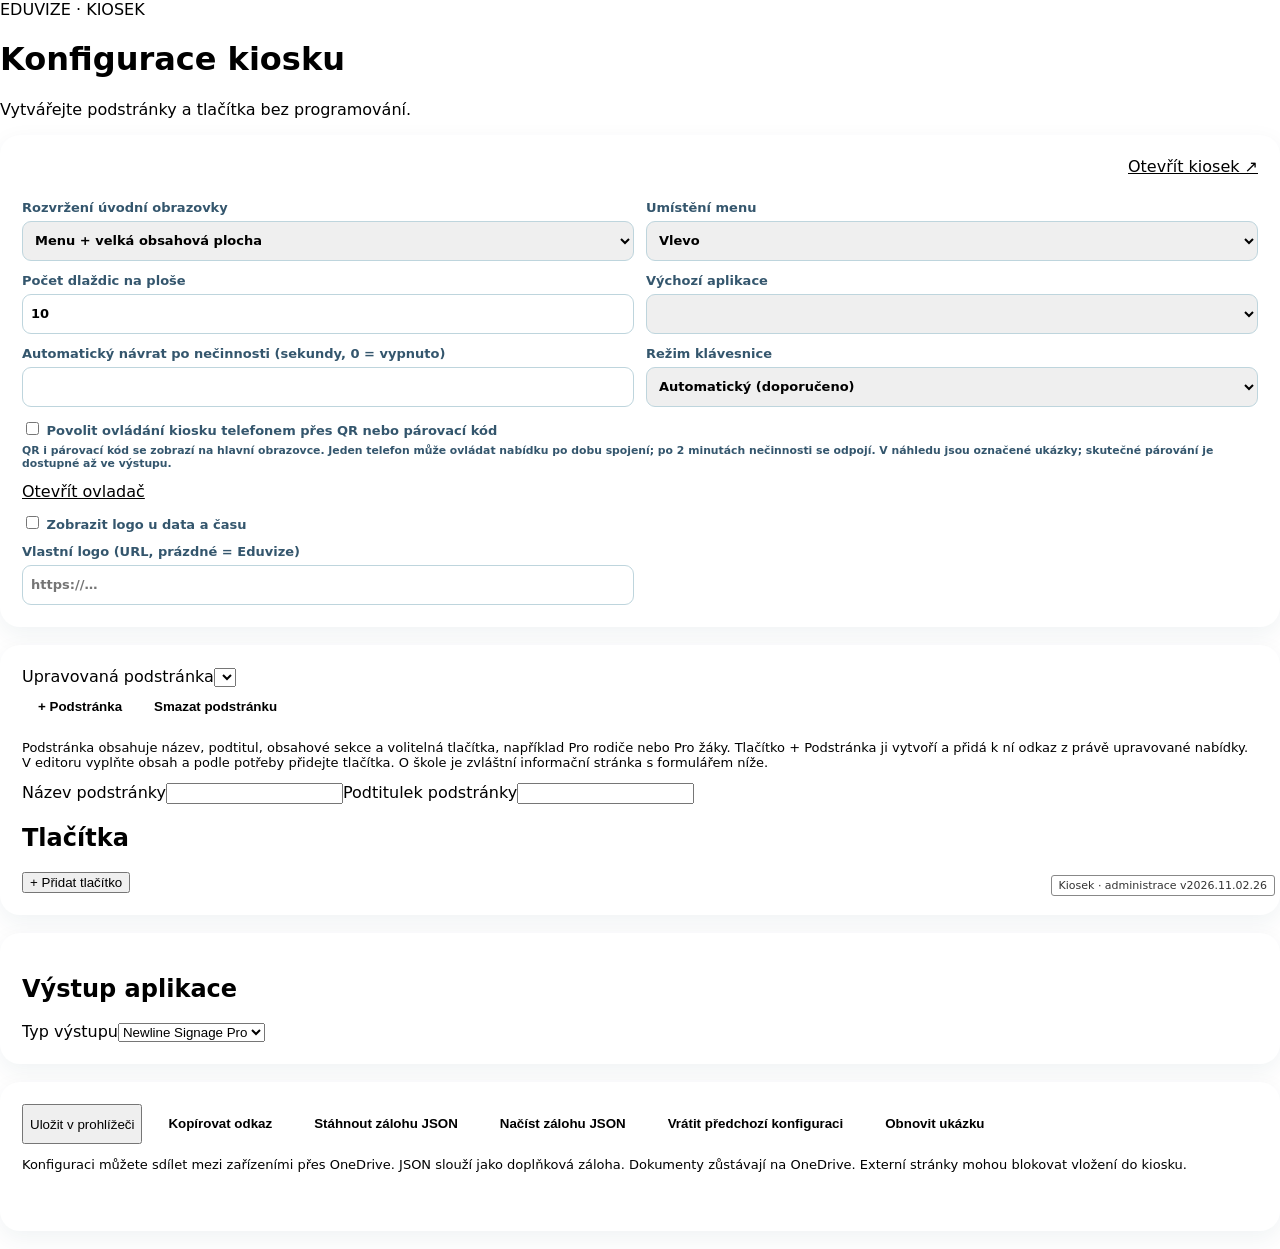
==== config.html @ b19e29cb "Load shared cloud profile switching and cloud save controls" ====
<!doctype html><html lang="cs"><head><script src="https://pborovicka72-dotcom.github.io/eduvize-styly/design-system/admin-navigation.js?v=20261104-design-audit-1"></script><script src="https://pborovicka72-dotcom.github.io/eduvize-styly/design-system/output-modes.js?v=20261104-design-audit-1"></script><meta charset="utf-8"><link rel="stylesheet" href="https://pborovicka72-dotcom.github.io/eduvize-styly/design-system/admin-account.css?v=20261105-cloud-1"><script data-edu-theme-first-paint="20261104-design-audit-1">/* Apply only the selected school's cached theme before painting.
   A missing cache uses the shared CSS baseline immediately, never a blank page. */
(function(){
 var key='eduvize-active-theme-v1', map={background:'bg',text:'text',surface:'surface',muted:'muted',primary:'primary',primaryText:'primary-text',secondary:'secondary',secondaryText:'secondary-text',accent:'accent',border:'border'};
 try{
  if(document.documentElement.dataset.eduTheme==='standard')return;
  var profile=new URL(location.href).searchParams.get('edu-profile')||window.EduvizeAdminAuth?.status().profileId||localStorage.getItem('eduvize-profile-selection-v1')||'';
  profile=/^[a-f0-9]{32}$/.test(profile)?profile:'';
  var theme=JSON.parse(localStorage.getItem(key+':'+(profile||'global'))||'null');
  if(!theme?.colors)return;
  var style=document.documentElement.style;
  for(var name in map){var value=theme.colors[name];if(/^#[0-9a-f]{6}$/i.test(value||''))style.setProperty('--ev-'+map[name],value);}
  for(var item of [['controls','heightPx','control-height'],['controls','radiusPx','control-radius'],['cards','radiusPx','card-radius']]){
   var value=theme[item[0]]?.[item[1]];if(Number.isFinite(value))style.setProperty('--ev-'+item[2],value+'px');
  }
  var radius=theme.icons?.radiusPx;style.setProperty('--ev-icon-radius',(Number.isFinite(radius)?Math.max(0,Math.min(24,radius)):10)+'px');
 }catch(_){}
})();
</script><script src="https://pborovicka72-dotcom.github.io/eduvize-styly/design-system/admin-auth.js?v=20261105-cloud-1"></script><meta name="viewport" content="width=device-width,initial-scale=1"><title>Eduvize | Konfigurace kiosku</title><script defer src="https://pborovicka72-dotcom.github.io/eduvize-styly/design-system/active-theme.js?v=20261105-cloud-1"></script><style>:root{font-family:system-ui,-apple-system,"Segoe UI",sans-serif;color:var(--ev-text)}*{box-sizing:border-box}body{margin:0;min-height:100vh;background:radial-gradient(ellipse at 95% 0,#d8f8ef,transparent 35%),var(--ev-bg)}.muted{color:var(--ev-muted)}a{color:var(--ev-primary)}.hero{border-radius:24px;background:linear-gradient(110deg,var(--ev-primary),var(--ev-accent));padding:32px;color:white;margin-bottom:22px;box-shadow:0 16px 35px #0b6c9a20}.hero h2{margin:0;font-size:clamp(26px,3vw,42px)}.hero p{margin-bottom:0;opacity:.9}.grid{display:grid;grid-template-columns:repeat(3,minmax(0,1fr));gap:16px}.tile{padding:28px 18px;min-height:155px;text-align:center;cursor:pointer}.tile:hover,.tile:focus-visible{transform:translateY(-2px)}.tile .ico{font-size:40px;display:block;margin-bottom:12px}.tile strong{font-size:21px}.tile small{display:block;margin-top:8px}.btn{border:0;border-radius:10px;background:var(--ev-secondary);color:var(--ev-secondary-text);padding:11px 16px;cursor:pointer;font-weight:750;text-decoration:none;display:inline-block}.btn.primary{background:linear-gradient(110deg,var(--ev-primary),var(--ev-accent));color:#fff}.toolbar{display:flex;gap:10px;flex-wrap:wrap}#contentFrame{width:100%;height:calc(100vh - 230px);min-height:460px;border:0;border-radius:18px;background:#fff}.hidden{display:none!important}footer{margin-top:26px;color:#7b94a5;font-size:12px;text-align:right}@media(max-width:700px){.grid{grid-template-columns:repeat(2,minmax(0,1fr))}.tile{padding:20px 10px;min-height:130px}.tile strong{font-size:17px}}@media(max-width:420px){.grid{grid-template-columns:1fr}}.app-icon{width:58px;height:58px;display:grid;place-items:center;margin:0 auto 12px}.app-icon svg{width:30px;height:30px;display:block}.preview-tile .app-icon{width:48px;height:48px;margin:0 auto 8px}.preview-tile .app-icon svg{width:26px;height:26px} .kiosk-open-action{display:flex;justify-content:flex-end;margin:0 0 24px}</style><style>.panel{background:white;padding:22px;border-radius:20px;box-shadow:0 8px 24px #143b5510;margin-bottom:18px}.form{display:grid;grid-template-columns:repeat(2,minmax(0,1fr));gap:12px}.form label{display:grid;gap:6px;font-size:13px;font-weight:700;color:#34566d}.form input:not([type=checkbox]),.form select{width:100%;height:40px;border:1px solid #bed5dd;border-radius:9px;padding:8px;font:inherit}.wide{grid-column:1/-1}.help{font-size:13px;color:var(--ev-muted)}@media(max-width:700px){.form{grid-template-columns:1fr}}</style><style id="kiosk-preview-styles">
/* Kiosk admin preview layout only. Colors and common components belong to eduvize-styly. */
.preview{position:relative;min-height:360px;padding:20px;border:1px solid var(--ev-border);border-radius:18px;background:var(--ev-bg)}
.preview[hidden]{display:none!important}
.preview-banner{display:block;padding:22px;margin-bottom:15px;border-radius:15px;background:var(--ev-primary);color:var(--ev-primary-text)}
.preview-banner strong{font-size:24px}
.preview-grid{display:grid;grid-template-columns:repeat(var(--preview-cols,1),minmax(0,1fr));grid-template-rows:repeat(var(--preview-rows,1),minmax(0,1fr));gap:9px;padding:8px;align-content:stretch;justify-items:stretch;overflow:hidden}
.preview-tile{display:flex;flex-direction:column;align-items:center;justify-content:center;gap:7px;width:100%;min-width:0;min-height:0;height:100%;aspect-ratio:4/3;padding:4px;text-align:center;cursor:grab}
.preview-tile.dragging{opacity:.4}
.preview-tile .app-icon{display:grid;place-items:center;width:clamp(36px,4.6vw,64px);height:clamp(36px,4.6vw,64px);padding:5px;margin:0}
.preview-tile .app-icon svg{display:block;width:100%;height:100%}
.preview-tile b{font-size:13px}

.preview-hint{margin-top:12px;font-size:13px;color:var(--ev-muted)}
.preview::after{content:"Náhled obsahové plochy";position:absolute;inset:12px 12px 12px calc(30% + 20px);display:grid;place-items:center;font-size:13px;pointer-events:none;color:var(--ev-muted)}
.preview.menu-left .preview-grid,.preview.menu-right .preview-grid{width:var(--preview-side,30%);height:400px;max-height:400px}
.preview.menu-right .preview-grid{margin-left:auto}
.preview.menu-right::after{inset:12px calc(30% + 20px) 12px 12px}
.preview.menu-top .preview-grid,.preview.menu-bottom .preview-grid{height:160px;max-height:160px}
.preview.menu-top::after{inset:153px 12px 12px}
.preview.menu-bottom::after{inset:12px 12px 153px}
.preview.menu-bottom{display:flex;flex-direction:column;justify-content:flex-end}
.preview.tiles-layout{min-height:0}
.preview.tiles-layout::after{display:none}
.preview.tiles-layout .preview-grid{grid-template-columns:repeat(3,minmax(0,1fr));grid-template-rows:auto;width:100%;max-height:none;overflow:visible;gap:12px}
.preview.tiles-layout .preview-tile{min-height:110px;height:auto;aspect-ratio:4/3}

</style><link rel="stylesheet" href="https://pborovicka72-dotcom.github.io/eduvize-styly/design-system/admin-tokens.css?v=20261104-design-audit-1">
<link rel="stylesheet" href="https://pborovicka72-dotcom.github.io/eduvize-styly/design-system/admin-components.css?v=20261104-design-audit-1">
<style id="eduvize-theme-aliases">body{background:var(--ev-bg);color:var(--ev-text)}.tile,.preview-tile{background:var(--ev-surface);color:var(--ev-text);border-color:var(--ev-border);border-radius:var(--ev-card-radius)}.btn{border-radius:var(--ev-control-radius);background:var(--ev-secondary);color:var(--ev-secondary-text)}.btn.primary{background:var(--ev-primary);color:var(--ev-primary-text)}.hero{background:var(--ev-primary);color:var(--ev-primary-text)}.app-icon{background:var(--ev-primary);color:var(--ev-primary-text)}
</style><script src="https://pborovicka72-dotcom.github.io/eduvize-styly/design-system/nsp-geometry.js?v=20261104-design-audit-1"></script><script src="https://pborovicka72-dotcom.github.io/eduvize-styly/design-system/nsp-segments.js?v=20261104-design-audit-1"></script><link rel="stylesheet" href="https://pborovicka72-dotcom.github.io/eduvize-styly/design-system/nsp-segments.css?v=20261104-design-audit-1"><link rel="stylesheet" href="https://pborovicka72-dotcom.github.io/eduvize-styly/design-system/admin-shell.css?v=20261104-design-audit-1"><link rel="stylesheet" href="page-content.css?v=20261031-47"><link rel="stylesheet" href="school.css?v=20261101-header-school-15"><style id="kiosk-admin-responsive">
.panel{min-width:0}.form,.edu-admin__field-grid{align-items:start}
.form label,.edu-admin__field{min-width:0}
#schoolEditor{margin-bottom:24px}

.panel input,.panel select{max-width:100%;min-width:0}
.panel .btn{white-space:normal;line-height:1.35;max-width:100%}
@media(max-width:760px){.form,.edu-admin__field-grid{grid-template-columns:minmax(0,1fr)!important}.school-editor-wide{grid-column:auto}.edu-admin__control-row{flex-wrap:wrap;gap:16px}}
#kioskOutputActions{overflow-anchor:none}
#kioskOutputActions #status{display:block;min-block-size:1lh;margin:12px 0 0;line-height:1.5;overflow-wrap:anywhere}
</style><link rel="stylesheet" href="https://pborovicka72-dotcom.github.io/eduvize-styly/design-system/document-upload.css?v=20261105-cloud-1"><link rel="stylesheet" href="https://pborovicka72-dotcom.github.io/eduvize-styly/design-system/preview-viewport.css?v=20261104-design-audit-1"><script src="https://pborovicka72-dotcom.github.io/eduvize-styly/design-system/preview-viewport.js?v=20261104-design-audit-1"></script><link rel="stylesheet" href="https://pborovicka72-dotcom.github.io/eduvize-styly/design-system/app-icons.css?v=20261104-design-audit-1"><link rel="icon" type="image/svg+xml" href="https://pborovicka72-dotcom.github.io/eduvize-styly/design-system/assets/eduvize-favicon.svg?v=20261031-unified-1"><link rel="stylesheet" href="https://pborovicka72-dotcom.github.io/eduvize-styly/design-system/item-editor.css?v=20261104-design-audit-1"><script src="https://pborovicka72-dotcom.github.io/eduvize-styly/design-system/item-sort.js?v=20261104-design-audit-1"></script><script defer src="https://pborovicka72-dotcom.github.io/eduvize-styly/design-system/admin-header.js?v=20261104-design-audit-1"></script><script src="kiosk-news.js?v=20261101-rss-image-fit-1"></script><link rel="preconnect" href="https://pborovicka72-dotcom.github.io"><link rel="preconnect" href="https://eduvize-design-system-api.onrender.com" crossorigin></head><body><main class="wrap edu-admin-page ev-admin"><header class="edu-page-header"><div class="edu-page-header__identity"><div class="edu-page-header__icon" aria-hidden="true" data-edu-app-icon="kiosk"></div><div class="edu-page-header__titles"><div class="edu-page-header__eyebrow">EDUVIZE · KIOSEK</div><h1 class="edu-page-header__title">Konfigurace kiosku</h1></div></div><p class="edu-page-header__description">Vytvářejte podstránky a tlačítka bez programování.</p></header><section class="panel"><div class="kiosk-open-action"><a class="edu-admin__button edu-admin__button--secondary" id="openKiosk" href="./index.html" target="_self">Otevřít kiosek ↗</a></div><div class="form"><label>Rozvržení úvodní obrazovky<select id="menuLayout"><option value="menu">Menu + velká obsahová plocha</option><option value="tiles">Dlaždice rozmístěné po celé ploše</option></select></label><label id="menuPositionField">Umístění menu<select id="menuPosition"><option value="left">Vlevo</option><option value="right">Vpravo</option><option value="top">Nahoře</option><option value="bottom">Dole</option></select></label><label id="tileCountField" title="Počet míst na stránce včetně navigace, 3 až 25. Mřížka se odvodí automaticky.">Počet dlaždic na ploše<input id="tileCount" type="number" min="3" max="25" value="10"></label><label>Výchozí aplikace<select id="defaultApp"></select></label><label>Automatický návrat po nečinnosti (sekundy, 0 = vypnuto)<input id="idle" type="number" min="0" max="3600"></label><label>Režim klávesnice<select id="keyboardMode"><option value="auto">Automatický (doporučeno)</option><option value="touch">Dotykový – vlastní klávesnice Eduvize</option><option value="web">Běžný web – systémová / fyzická klávesnice</option></select></label><label class="wide"><span><input id="remoteControl" type="checkbox"> Povolit ovládání kiosku telefonem přes QR nebo párovací kód</span><small>QR i párovací kód se zobrazí na hlavní obrazovce. Jeden telefon může ovládat nabídku po dobu spojení; po 2 minutách nečinnosti se odpojí. V náhledu jsou označené ukázky; skutečné párování je dostupné až ve výstupu.</small></label><div class="wide edu-admin__actions"><a id="openRemote" class="edu-admin__button edu-admin__button--secondary" href="./remote.html" target="_blank" rel="noopener noreferrer">Otevřít ovladač</a></div><label class="wide"><span><input id="showInfoPanel" type="checkbox"> Zobrazit logo u data a času</span></label><label>Vlastní logo (URL, prázdné = Eduvize)<input id="logoUrl" type="url" placeholder="https://…"></label></div></section><section class="panel"><div class="edu-admin__control-row"><label class="edu-admin__field">Upravovaná podstránka<select id="page"></select></label><div class="edu-admin__actions"><button class="btn" id="newPage">+ Podstránka</button><button class="btn" id="deletePage" type="button" disabled>Smazat podstránku</button></div></div><p class="help">Podstránka obsahuje název, podtitul, obsahové sekce a volitelná tlačítka, například Pro rodiče nebo Pro žáky. Tlačítko + Podstránka ji vytvoří a přidá k ní odkaz z právě upravované nabídky. V editoru vyplňte obsah a podle potřeby přidejte tlačítka. O škole je zvláštní informační stránka s formulářem níže.</p><div id="pageIdentityFields" class="edu-admin__field-grid"><label class="edu-admin__field">Název podstránky<input id="pageTitle"></label><label class="edu-admin__field">Podtitulek podstránky<input id="subtitle"></label></div><section id="pageContentEditor" class="page-content-editor" hidden></section><div class="preview" hidden><div class="preview-banner"><strong id="previewTitle"></strong><div id="previewSubtitle"></div></div><div class="preview-grid" id="previewGrid"></div><div class="preview-hint">Tlačítka lze přetahovat myší nebo dotykem; pořadí lze měnit také šipkami níže.</div></div><h2>Tlačítka</h2><div id="buttons" class="edu-item-editor-list"></div><div class="edu-admin__control-row"><button class="edu-admin__button edu-admin__button--secondary" id="addButton">+ Přidat tlačítko</button></div></section><section class="panel edu-admin__card" id="schoolSettings" hidden><h2>O škole</h2><p class="help">Údaje se zobrazují na podstránce O škole. Nevyplněné položky se nezobrazí. Změny uložte tlačítkem Uložit konfiguraci; jsou součástí odkazu pro dotykové zařízení.</p><div id="schoolEditor"></div><p class="help">Fotografie musí být dostupná přes veřejnou adresu HTTPS. Kontaktní údaje se zobrazují jako prostý text.</p></section><section class="panel edu-output-section edu-admin__card"><h2>Výstup aplikace</h2><div class="edu-output-mode-row"><label class="edu-output-type">Typ výstupu<select id="kiosk-output-type"><option value="nsp">Newline Signage Pro</option><option value="web">Běžná stránka</option><option value="kiosk">Kiosek</option></select></label></div><div id="kiosk-segment-picker"></div></section><section class="panel" id="kioskOutputActions"><div class="toolbar"><button class="edu-admin__button" id="save">Uložit v prohlížeči</button><button class="btn" id="shareTouch">Kopírovat odkaz</button><button class="btn" id="exportConfig" type="button">Stáhnout zálohu JSON</button><button class="btn" id="importConfig" type="button">Načíst zálohu JSON</button><button class="btn" id="undoImport" type="button" hidden>Vrátit předchozí konfiguraci</button><input id="configFile" type="file" accept=".json,application/json" hidden><button class="btn" id="reset">Obnovit ukázku</button></div><p class="help">Konfiguraci můžete sdílet mezi zařízeními přes OneDrive. JSON slouží jako doplňková záloha. Dokumenty zůstávají na OneDrive. Externí stránky mohou blokovat vložení do kiosku.</p><p id="status" role="status" aria-live="polite" aria-atomic="true"></p></section></main><script src="https://pborovicka72-dotcom.github.io/eduvize-styly/design-system/document-upload.js?v=20261105-cloud-1"></script><script src="https://pborovicka72-dotcom.github.io/eduvize-styly/design-system/tile-navigation.js?v=20261104-design-audit-1"></script><script src="kiosk-documents.js?v=20261102-schools-1"></script><script src="kiosk-output-link.js?v=20261104-short-links-1"></script><script src="kiosk-config-file.js?v=20261031-47"></script><script src="page-content.js?v=20261031-boxes-3"></script><script src="kiosk-pages.js?v=20261031-protected-school"></script><script src="school.js?v=20261101-header-school-15"></script><script src="kiosk-apps.js?v=20261104-weather-settings-1"></script><script src="kiosk-weather.js?v=20261104-profile-location-1"></script><script src="https://pborovicka72-dotcom.github.io/eduvize-styly/design-system/app-icons.js?v=20261104-design-audit-1"></script><script>const DEFAULT={"title":"Vítejte v naší škole","subtitle":"Vyberte požadovanou informaci","idleSeconds":60,"pages":[{"id":"home","title":"Hlavní nabídka","buttons":[{"label":"O škole","icon":"🏫","type":"page","target":"school"},{"label":"Jízdní řády","icon":"🚌","type":"app","target":"transport"},{"label":"Počasí","icon":"🌤️","type":"url","target":"https://eduvize-weather.onrender.com/display"},{"label":"Svátky","icon":"📅","type":"url","target":"https://pborovicka72-dotcom.github.io/eduvize-svatky/"},{"label":"Web školy","icon":"🌐","type":"url","target":"https://www.example.org"}]},{"id":"school","title":"O škole","buttons":[]}]};DEFAULT.pages[0].buttons.splice(4,0,...[{"label":"Moudrost dne","icon":"","type":"url","target":"https://pborovicka72-dotcom.github.io/eduvize-moudrost-dne/index.html"},{"label":"Dokumenty školy","icon":"","type":"url","target":"https://pborovicka72-dotcom.github.io/eduvize-dokumenty/index.html"},{"label":"Aktuality školy","icon":"📰","type":"app","target":"news"},{"label":"Školní informační systémy","icon":"🏫","type":"app","target":"school-systems"}]);DEFAULT.pages[0].buttons.splice(1,0,{label:"Jídelníček",type:"app",target:"menu"});DEFAULT.pages[0].buttons.push({label:"Průběh dne",icon:"🏫",type:"app",target:"day-progress"});const ICON_PATHS=window.EduvizeAppIcons.paths;function iconKey(item){if(item.type==='app'&&ICON_PATHS[item.target])return item.target;if(item.type==='app'&&item.target==='school-calendar')return 'holidays';const s=((item.label||'')+' '+(item.target||'')).toLowerCase();if(item.type==='app'&&item.target==='menu'||/jídelní|jidelnicek/.test(s))return 'menu';if(/jízdní|doprava|odjezd|jizdni-rady/.test(s))return 'transport';if(/počas|weather|pocasi/.test(s))return 'weather';if(/svát|jmenin|svatky/.test(s))return 'holidays';if(/moudrost|citát|moudrost-dne/.test(s))return 'wisdom';if(/dokument|dokumenty/.test(s))return 'documents';if(/kontakt/.test(s))return 'contact';if(/zpět/.test(s))return 'back';if(/škole|school/.test(s))return 'school';if(/web|www\.|example\.org/.test(s))return 'web';return 'link'}function makeIcon(item){const wrap=document.createElement('span');wrap.className='app-icon';wrap.setAttribute('aria-hidden','true');const svg=document.createElementNS('http://www.w3.org/2000/svg','svg');svg.setAttribute('viewBox','0 0 24 24');svg.setAttribute('fill','none');svg.setAttribute('stroke','currentColor');svg.setAttribute('stroke-width','1.8');svg.setAttribute('stroke-linecap','round');svg.setAttribute('stroke-linejoin','round');svg.innerHTML=ICON_PATHS[iconKey(item)];wrap.append(svg);return wrap}const normalizeKioskConfig=window.EduvizeKioskApps.normalize;const KEY='eduvize-kiosk-v1';function getConfig(){try{const raw=JSON.parse(localStorage.getItem(KEY));if(raw&&Array.isArray(raw.pages))return raw}catch{}return structuredClone(DEFAULT)}function saveConfig(c){localStorage.setItem(KEY,JSON.stringify(c))}
const openButtonEditors=new WeakSet();let c=normalizeKioskConfig(getConfig()),current='home';let schoolEditor;let newsSourceCatalog=[];const $=id=>document.getElementById(id);function el(tag,attrs={},value){const n=document.createElement(tag);for(const [k,v] of Object.entries(attrs))n[k]=v;if(value!==undefined)n.textContent=value;return n}function render(){schoolEditor?.refresh(); $('menuLayout').value=c.menuLayout===false?'tiles':'menu';$('menuPosition').value=c.menuPosition||'left';const defaults=$('defaultApp');defaults.replaceChildren();const home=c.pages.find(p=>p.id==='home');for(const b of home?.buttons||[])if(b.type==='app')defaults.append(el('option',{value:b.target},b.label));if(!defaults.options.length)defaults.append(el('option',{value:'weather'},'Počasí'));defaults.value=c.defaultApp||'weather';if(defaults.selectedIndex<0)defaults.selectedIndex=0; $('remoteControl').checked=c.remoteControl!==false;$('showInfoPanel').checked=c.showLogo??c.showInfoPanel===true;$('logoUrl').value=c.logoUrl||'';$('tileCount').value=window.EduvizeTileNavigation.count(c);syncMenuFields();$('idle').value=c.idleSeconds;$('keyboardMode').value=['auto','touch','web'].includes(c.keyboardMode)?c.keyboardMode:'auto';$('page').replaceChildren();for(const p of c.pages)$('page').append(el('option',{value:p.id},p.title));if(!c.pages.some(p=>p.id===current))current=c.pages[0].id;$('page').value=current;$('schoolSettings').hidden=current!=='school';const p=c.pages.find(x=>x.id===current);$('pageTitle').value=p.title;$('subtitle').value=p.subtitle??(current==='home'?c.subtitle||'':'');$('deletePage').disabled=current==='home'||current==='school';$('deletePage').title=current==='home'?'Hlavní nabídku nelze smazat':current==='school'?'Speciální stránku O škole nelze smazat':'Smazat vybranou podstránku';$('pageIdentityFields').hidden=current==='home';window.EduvizePageContent.editor($('pageContentEditor'),p,renderPreview);$('buttons').replaceChildren();if(!(p.buttons||[]).length)$('buttons').append(el('p',{className:'help'},p.id==='school'?'Obsah této informační stránky vyplňte v sekci O škole níže.':'Tlačítka jsou volitelná. Vlastní text vložte do editoru obsahu výše.'));renderPreview();(p.buttons||[]).forEach((b,i)=>{const card=el('details',{className:'edu-item-editor ev-admin',open:openButtonEditors.has(b)});card.ontoggle=()=>{if(card.open)openButtonEditors.add(b);else openButtonEditors.delete(b)};const summary=el('summary',{className:'edu-item-editor__summary'});const heading=el('span',{className:'edu-item-editor__heading'});const itemTitle=el('strong',{},b.label||'Nové tlačítko');const itemMeta=el('small',{},({page:'Podstránka',url:'Webová stránka',app:'Aplikace Eduvize',document:'Dokument',image:'Obrázek'})[b.type]||'Tlačítko');heading.append(itemTitle,itemMeta);const body=el('div',{className:'edu-item-editor__body'});const grid=el('div',{className:'edu-item-editor__fields'});function field(label,key){const l=el('label',{className:'edu-admin__field'},label),inp=el('input',{value:b[key]||''});inp.oninput=()=>{b[key]=inp.value;if(key==='label')itemTitle.textContent=inp.value||'Nové tlačítko';renderPreview();const nextIcon=makeIcon(b);nextIcon.classList.add('ev-editor-app-icon');iconPreview.replaceWith(nextIcon);iconPreview=nextIcon;};l.append(inp);grid.append(l)}field('Název tlačítka','label');let iconPreview=makeIcon(b);iconPreview.title='Ikona podle názvu a cíle tlačítka';iconPreview.classList.add('ev-editor-app-icon');const grip=el('button',{type:'button',className:'edu-item-editor__drag'},'⠿');grip.setAttribute('aria-label','Přetáhnout tlačítko pro změnu pořadí');grip.title='Přetáhnout pro změnu pořadí';grip.onclick=e=>{e.preventDefault();e.stopPropagation()};summary.append(grip,iconPreview,heading);card.append(summary,body);const label=el('label',{className:'edu-admin__field'},'Typ akce'),select=el('select');for(const [v,t] of [['page','Podstránka'],['url','Otevřít URL'],['app','Aplikace Eduvize'],['document','Dokument / nahrát soubor'],['image','Obrázek (URL)']])select.append(el('option',{value:v},t));select.value=b.type;select.onchange=()=>{b.type=select.value;b.target=b.type==='page'?'home':b.type==='app'?'weather':b.type==='document'?'':'https://';if(b.type!=='url')delete b.zoom;if(b.type==='app')window.EduvizeKioskApps.selectApp(b,'weather');render()};label.append(select);grid.append(label);const targetLabel=el('label',{className:'edu-admin__field'},b.type==='page'?'Cílová podstránka':b.type==='document'?'Odkaz na dokument':b.type==='image'?'Odkaz na obrázek':'URL');if(b.type==='app'){const apps=el('select');for(const [key,title] of Object.entries(APP_NAMES).sort((a,b)=>a[1].localeCompare(b[1],'cs')))apps.append(el('option',{value:key},title));apps.value=b.target in APP_NAMES?b.target:'weather';b.target=apps.value;apps.onchange=()=>{window.EduvizeKioskApps.selectApp(b,apps.value);render()};targetLabel.textContent='Aplikace Eduvize';targetLabel.append(apps)}else if(b.type==='page'){const s=el('select');for(const pg of c.pages)s.append(el('option',{value:pg.id},pg.title));s.value=b.target;s.onchange=()=>{b.target=s.value;renderPreview()};targetLabel.append(s)}else{const inp=el('input',{value:b.target||''});inp.oninput=()=>{b.target=inp.value;renderPreview()};targetLabel.append(inp)}grid.append(targetLabel);if(b.type==='app'&&b.target==='weather'){const weatherLabel=el('label',{className:'edu-admin__field'},'Zobrazení počasí'),weatherSelect=el('select');for(const [value,title] of [['standard','Klasické počasí'],['station','Meteostanice']])weatherSelect.append(el('option',{value},title));weatherSelect.value=window.EduvizeKioskApps.weatherStyle(b);weatherSelect.onchange=()=>{window.EduvizeKioskApps.setWeatherStyle(b,weatherSelect.value);render()};weatherLabel.append(weatherSelect);grid.append(weatherLabel);if(schoolWeather?.values?.['setting-place'])grid.append(el('p',{className:'help'},'Lokalita z nastavení počasí školy: '+schoolWeather.values['setting-place']));{const textLabel=el('label',{className:'edu-admin__field'}),textToggle=el('input',{type:'checkbox',checked:window.EduvizeKioskApps.weatherText(b)});textToggle.onchange=()=>{window.EduvizeKioskApps.setWeatherText(b,textToggle.checked);renderPreview()};textLabel.append(textToggle,document.createTextNode(window.EduvizeKioskApps.weatherStyle(b)==='station'?'Textová předpověď · meteostanice':'Textová předpověď · klasické počasí'));grid.append(textLabel)}}if(b.type==='app'&&b.target==='school-systems'){window.EduvizeKioskApps.schoolEditor(grid,b,()=>render())}if(b.type==='app'&&b.target==='news'){window.EduvizeKioskNews.editor(grid,b,newsSourceCatalog,renderPreview)}if(b.type==='url'){const zoomLabel=el('label',{className:'edu-admin__field'},'Zoom vložené stránky (%)');const zoomInput=el('input',{type:'number',min:'40',max:'150',step:'5',value:String(b.zoom??100)});zoomInput.oninput=()=>{const n=Number(zoomInput.value);if(Number.isFinite(n)&&n>=40&&n<=150)b.zoom=n};zoomLabel.append(zoomInput);grid.append(zoomLabel)}body.append(grid);if(b.type==='document')window.EduvizeKioskDocuments.editor(body,b,()=>{render();$('status').textContent='Dokument přiřazen k tlačítku. Uložte konfiguraci.'});const controls=el('div',{className:'edu-admin__actions edu-item-editor__actions'});for(const [txt,action] of [['↑',()=>move(i,-1)],['↓',()=>move(i,1)],['Odebrat',()=>{p.buttons.splice(i,1);render()}]]){const bt=el('button',{className:'edu-admin__button edu-admin__button--secondary',type:'button'},txt);bt.onclick=action;if(txt==='↑'||txt==='↓'){bt.setAttribute('aria-label',txt==='↑'?'Posunout tlačítko nahoru':'Posunout tlačítko dolů');bt.disabled=txt==='↑'?i===0:i===(p.buttons||[]).length-1}controls.append(bt)}body.append(controls);$('buttons').append(card)})}window.EduvizeItemSort.mount($('buttons'),{onMove:(from,to)=>{const items=c.pages.find(p=>p.id===current).buttons;const [item]=items.splice(from,1);items.splice(to,0,item);render();$('status').textContent='Pořadí tlačítek změněno. Uložte konfiguraci.'}});function renderPreview(){window.EduvizeKioskWeather.apply(c,schoolWeather);sync();syncPreviewFrame();const preview=$('previewGrid').closest('.preview');preview.classList.remove('menu-left','menu-right','menu-top','menu-bottom');preview.classList.add('menu-'+($('menuPosition').value||'left'));preview.classList.toggle('tiles-layout',$('menuLayout').value==='tiles');const p=c.pages.find(x=>x.id===current);const count=(p.buttons||[]).length;const vertical=!['top','bottom'].includes($('menuPosition').value);const cols=vertical?(count>5?2:1):Math.max(1,Math.ceil(count/2));preview.style.setProperty('--preview-cols',cols);preview.style.setProperty('--preview-rows',Math.max(1,Math.ceil(count/cols)));preview.style.setProperty('--preview-side',cols===2?'40%':'24%');$('previewTitle').textContent=p.title;$('previewSubtitle').textContent=p.subtitle??(current==='home'?c.subtitle||'':'');$('previewGrid').replaceChildren();let dragged=-1;(p.buttons||[]).forEach((b,i)=>{const tile=el('button',{className:'preview-tile ev-app-tile',type:'button',draggable:true});const ico=makeIcon(b),label=el('b',{},b.label||'Nové tlačítko');tile.append(ico,label);tile.classList.toggle('is-default',b===(p.buttons||[]).find(item=>item.type==='app'&&item.target===$('defaultApp').value));tile.title='Přetáhněte pro změnu pořadí';tile.ondragstart=e=>{dragged=i;tile.classList.add('dragging');e.dataTransfer.effectAllowed='move'};tile.ondragend=()=>tile.classList.remove('dragging');tile.ondragover=e=>{e.preventDefault();tile.classList.add('over')};tile.ondragleave=()=>tile.classList.remove('over');tile.ondrop=e=>{e.preventDefault();if(dragged<0||dragged===i)return;const item=p.buttons.splice(dragged,1)[0];p.buttons.splice(i,0,item);render()};$('previewGrid').append(tile)})}function move(i,d){const a=c.pages.find(x=>x.id===current).buttons,j=i+d;if(j<0||j>=a.length)return;[a[i],a[j]]=[a[j],a[i]];render()}$('page').onchange=e=>{livePreviewView=null;current=e.target.value;render()};$('pageTitle').oninput=e=>{window.EduvizeKioskPages.rename(c,current,e.target.value);const option=$('page').selectedOptions[0];if(option)option.textContent=e.target.value;renderPreview()};$('subtitle').addEventListener('input',()=>{c.pages.find(x=>x.id===current).subtitle=$('subtitle').value;renderPreview()});$('newPage').onclick=()=>{livePreviewView=null;sync();const page=window.EduvizeKioskPages.create(c,current);current=page.id;render();$('status').textContent='Podstránka vytvořena a propojena z nadřazené nabídky. Přidejte její tlačítka a uložte konfiguraci.'};$('deletePage').onclick=()=>{if(current==='home'||current==='school')return;livePreviewView=null;window.EduvizeKioskPages.remove(c,current);current='home';render()};$('addButton').onclick=()=>{c.pages.find(x=>x.id===current).buttons.push({label:'Nové tlačítko',icon:'🔗',type:'url',target:'https://'});openButtonEditors.add(c.pages.find(x=>x.id===current).buttons.at(-1));render()};function syncLogoField(){$('logoUrl').disabled=!$('showInfoPanel').checked}function syncMenuFields(){syncLogoField();const tiles=$('menuLayout').value==='tiles';$('menuPositionField').hidden=tiles;$('tileCountField').hidden=!tiles;} $('menuLayout').addEventListener('change',()=>{syncMenuFields();renderPreview();});$('tileCount').addEventListener('input',renderPreview);$('tileCount').addEventListener('change',()=>{$('tileCount').value=window.EduvizeTileNavigation.area($('tileCount').value).capacity;renderPreview();});$('menuPosition').addEventListener('change',renderPreview);$('remoteControl').addEventListener('change',renderPreview);$('showInfoPanel').addEventListener('change',()=>{c.showLogo=$('showInfoPanel').checked;syncLogoField();renderPreview();});$('defaultApp').addEventListener('change',renderPreview);$('logoUrl').addEventListener('input',renderPreview);function sync(){c.remoteControl=$('remoteControl').checked;c.outputType=$('kiosk-output-type').value;c.logoUrl=$('logoUrl').value.trim();c.showLogo=$('showInfoPanel').checked;c.tileCount=window.EduvizeTileNavigation.area($('tileCount').value).capacity;delete c.tileColumns;delete c.tileRows;c.menuLayout=$('menuLayout').value!=='tiles';c.menuPosition=$('menuPosition').value;c.defaultApp=$('defaultApp').value;persistSegment();c.idleSeconds=Math.max(0,Number($('idle').value)||0);c.keyboardMode=$('keyboardMode').value}$('openKiosk').onclick=async e=>{e.preventDefault();try{const url=await currentShareUrl();$('openKiosk').href=url.href;window.EduvizeAdminNavigation.openOutput(url.href)}catch(error){$('status').textContent='Výstup se nepodařilo připravit: '+error.message}};function applyImportedConfig(data){livePreviewView=null;c=normalizeKioskConfig(data);current='home';segOrientation=c.layoutOrientation==='portrait'?'portrait':'landscape';segStyle=Number(c.layoutStyle)||1;segBlock=Number(c.layoutBlock)||1;$('kiosk-output-type').value=['web','kiosk'].includes(c.outputType)?c.outputType:'nsp';render();renderSegments();saveConfig(c)}
$('exportConfig').onclick=()=>{try{sync();const text=window.EduvizeKioskConfigFile.stringify(c);saveConfig(c);const url=URL.createObjectURL(new Blob([text],{type:'application/json;charset=utf-8'}));const a=document.createElement('a');a.href=url;a.download='eduvize-kiosek-'+new Date().toISOString().slice(0,10)+'.json';document.body.append(a);a.click();a.remove();setTimeout(()=>URL.revokeObjectURL(url),1000);$('status').textContent='Konfigurace připravena ke stažení jako JSON. Soubor obsahuje údaje školy, obsah podstránek i tlačítka.'}catch(error){$('status').textContent='Soubor nelze uložit: '+error.message}};
$('importConfig').onclick=()=>$('configFile').click();$('configFile').onchange=async()=>{const file=$('configFile').files[0];if(!file)return;try{if(file.size>2*1024*1024)throw Error('Limit je 2 MB.');const data=window.EduvizeKioskConfigFile.parse(await file.text());sync();localStorage.setItem(KEY+'-before-import',JSON.stringify(c));applyImportedConfig(data);$('undoImport').hidden=false;$('status').textContent='Konfigurace načtena ze souboru a uložena v tomto prohlížeči. Předchozí konfiguraci lze vrátit.'}catch(error){$('status').textContent='Načtení se nezdařilo: '+error.message}finally{$('configFile').value=''}};
$('undoImport').hidden=!localStorage.getItem(KEY+'-before-import');$('undoImport').onclick=()=>{try{const previous=window.EduvizeKioskConfigFile.parse(localStorage.getItem(KEY+'-before-import'));applyImportedConfig(previous);localStorage.removeItem(KEY+'-before-import');$('undoImport').hidden=true;$('status').textContent='Předchozí konfigurace obnovena.'}catch(error){$('status').textContent='Obnovení se nezdařilo: '+error.message}};
$('save').onclick=()=>{sync();saveConfig(c);$('status').textContent='Uloženo v tomto prohlížeči.'};async function currentShareUrl(){sync();saveConfig(c);return window.EduvizeKioskOutputLink.url(c,location.href,window.EduvizeAdminAuth.status().profileId)}
// Keep local action feedback adjacent when the shared profile toolbar moves controls.
function placeOutputFeedback(){
 const row=$('shareTouch').parentElement,status=$('status');
 if(status.previousElementSibling!==row)row.after(status);
}
placeOutputFeedback();
new MutationObserver(placeOutputFeedback).observe($('kioskOutputActions'),{childList:true,subtree:true});
function showShareLink(url){$('openKiosk').href=url.href;}

$('shareTouch').onclick=async()=>{const button=$('shareTouch');button.disabled=true;$('status').textContent='Připravuji odkaz…';try{const pending=currentShareUrl();let clipboard;try{if(navigator.clipboard?.write&&window.ClipboardItem){clipboard=navigator.clipboard.write([new ClipboardItem({'text/plain':pending.then(url=>new Blob([url.href],{type:'text/plain'}))})]);clipboard.catch(()=>{});}}catch{}const url=await pending;showShareLink(url);try{if(clipboard){await clipboard;window.EduvizeGeneratedLinks?.remember(url.href);}else await navigator.clipboard.writeText(url.href);$('status').textContent='Odkaz zkopírován. Obsahuje aktuální nastavení a vybraný typ výstupu.';}catch{$('status').textContent='Kopírování není dostupné. Odkaz otevřete tlačítkem Otevřít výstup.'}}catch(error){$('status').textContent='Odkaz kiosku nebyl zkopírován. Ve schránce může být předchozí odkaz. '+error.message;}finally{button.disabled=false;}};$('reset').onclick=()=>{if(confirm('Obnovit ukázkovou konfiguraci?')){livePreviewView=null;c=normalizeKioskConfig(structuredClone(DEFAULT));segOrientation='landscape';segStyle=1;segBlock=1;renderSegments();current='home';saveConfig(c);render()}};const APP_NAMES=window.EduvizeKioskApps.names;const {layouts:SEG_LAYOUTS,positions:SEG_POS}=window.EduvizeNSPLayouts;const SEG_VERSION='20261104-preview-qr-1';let segOrientation=c.layoutOrientation==='portrait'?'portrait':'landscape',segStyle=Number(c.layoutStyle)||1,segBlock=Number(c.layoutBlock)||1;function segmentAllowed(w,h,orientation=segOrientation,style=segStyle,block=segBlock){return window.EduvizeNSPLayouts.kioskAllowed(w,h,orientation,style,block)}function segUrl(){const u=new URL('index.html',location.href);u.searchParams.set('orientation',segOrientation);u.searchParams.set('style',segStyle);u.searchParams.set('block',segBlock);u.searchParams.set('v',SEG_VERSION);return u.href}let kioskPicker,livePreviewView=null,previewLayoutKey='',previewGeometryKey='',previewRevision=0,previewResetPending=false;const kioskSegmentHost=$('kiosk-segment-picker');
function syncKioskOutputType(){kioskPicker?.setMode($('kiosk-output-type').value)}
function renderSegments(){const options={interactivePreview:true,preservePreview:true,initial:{orientation:segOrientation,style:segStyle,block:segBlock},allowed:segmentAllowed,previewUrl:state=>{const u=new URL('index.html',location.href);if($('kiosk-output-type').value==='nsp'){u.searchParams.set('orientation',state.orientation);u.searchParams.set('style',state.style);u.searchParams.set('block',state.block);}else if($('kiosk-output-type').value==='kiosk'){u.searchParams.set('viewMode','kiosk');u.searchParams.set('output','kiosk');}const pid=window.EduvizeAdminAuth.status().profileId||new URL(location.href).searchParams.get('edu-profile');if(pid)u.searchParams.set('edu-profile',pid);u.searchParams.set('viewMode',$('kiosk-output-type').value);u.searchParams.set('preview','1');u.searchParams.set('build',SEG_VERSION);return u.href},onChange:state=>{segOrientation=state.orientation;segStyle=state.style;segBlock=state.block;persistSegment();},onPreviewLoad:syncPreviewFrame};if(!kioskPicker)kioskPicker=window.EduvizeNSPPicker.mount(kioskSegmentHost,options);else kioskPicker.set(options.initial);const selected=kioskPicker.get();segOrientation=selected.orientation;segStyle=selected.style;segBlock=selected.block;persistSegment();syncKioskOutputType()}
function resetPreviewToHome(){livePreviewView=null;previewRevision++;previewResetPending=true;}
function syncPreviewFrame(target){const allFrames=[kioskSegmentHost?.querySelector('iframe')].filter(Boolean);const frames=target?.contentWindow?[target]:allFrames;if(!frames.length)return;const snapshot=normalizeKioskConfig(structuredClone(c));snapshot.pages.find(p=>p.id===current).subtitle=$('subtitle').value;snapshot.idleSeconds=0;snapshot.showLogo=$('showInfoPanel').checked;snapshot.tileCount=window.EduvizeTileNavigation.area($('tileCount').value).capacity;snapshot.menuPosition=$('menuPosition').value;snapshot.menuLayout=$('menuLayout').value!=='tiles';snapshot.defaultApp=$('defaultApp').value;snapshot.previewPage=current;
const layoutKey=JSON.stringify([snapshot.menuLayout,snapshot.menuPosition,snapshot.tileCount,snapshot.defaultApp,$('kiosk-output-type').value]);
if(previewLayoutKey&&previewLayoutKey!==layoutKey)resetPreviewToHome();
previewLayoutKey=layoutKey;
const geometryKey=JSON.stringify([segOrientation,segStyle,segBlock]);if(previewGeometryKey&&previewGeometryKey!==geometryKey)previewRevision++;previewGeometryKey=geometryKey;
snapshot.previewRevision=previewRevision;
if(previewResetPending){snapshot.previewPage='home';snapshot.previewReset=true;}
for(const frame of frames){const data=structuredClone(snapshot);if(livePreviewView)data.previewView=livePreviewView;frame.contentWindow?.postMessage({type:'eduvize-kiosk-preview',config:data},location.origin);}}window.addEventListener('message',e=>{if(e.origin!==location.origin)return;if(e.data?.type==='eduvize-kiosk-preview-ready'){const frame=[kioskSegmentHost?.querySelector('iframe')].find(f=>f?.contentWindow===e.source);if(frame)syncPreviewFrame(frame);}if(e.data?.type==='eduvize-kiosk-preview-view'&&e.source===kioskSegmentHost?.querySelector('iframe')?.contentWindow){if(e.data.revision!==previewRevision)return;livePreviewView=e.data.view;previewResetPending=false;}});function persistSegment(){c.layoutOrientation=segOrientation;c.layoutStyle=segStyle;c.layoutBlock=segBlock}
let schoolWeather=null;async function refreshWeatherSettings(){try{schoolWeather=await window.EduvizeKioskWeather.load();if(window.EduvizeKioskWeather.apply(c,schoolWeather))render();}catch(error){$('status').textContent='Nastavení počasí se nepodařilo načíst z OneDrive: '+error.message;}}
window.addEventListener('eduvize-admin-auth-change',()=>void refreshWeatherSettings());document.addEventListener('DOMContentLoaded',()=>void refreshWeatherSettings(),{once:true});
async function refreshNewsSources(){try{const found=await window.EduvizeKioskNews.load();if(found){newsSourceCatalog=found;window.EduvizeKioskNews.applyCatalog(c,found);render();$('status').textContent=found.length?'Zdroje aktualit načteny z profilu.':'V profilu zatím nejsou uložené zdroje aktualit.';}}catch(error){$('status').textContent='Zdroje aktualit se nepodařilo načíst: '+error.message;}}
window.addEventListener('eduvize-admin-auth-change',()=>void refreshNewsSources());document.addEventListener('DOMContentLoaded',()=>void refreshNewsSources(),{once:true});
schoolEditor=window.EduvizeSchool.editor($('schoolEditor'),()=>c,()=>renderPreview());$('kiosk-output-type').value=['web','kiosk'].includes(c.outputType)?c.outputType:'nsp';render();$('kiosk-output-type').addEventListener('change',()=>{c.outputType=$('kiosk-output-type').value;saveConfig(c);if(kioskPicker)syncKioskOutputType()});try{renderSegments()}catch(error){console.error('Kiosk segment picker failed:',error);const note=document.createElement('p');note.textContent='Výběr segmentů se nepodařilo načíst. Ostatní nastavení kiosku zůstávají dostupná.';kioskSegmentHost.append(note)}</script><div style="position:fixed;right:5px;bottom:4px;z-index:2147483647;background:white;color:#333;border:1px solid #888;border-radius:3px;padding:3px 7px;font:11px system-ui;pointer-events:none">Kiosek · administrace v2026.11.02.26</div>
<script id="eduvize-profile-adapter">
window.EduvizeProfileAdapter={app:"kiosk",read:()=>{sync();const {newsSources,...data}=structuredClone(c);return {schemaVersion:1,data};},
apply:async config=>{if(!config.data||!Array.isArray(config.data.pages))throw Error('Profil neobsahuje platnou konfiguraci kiosku.');sync();localStorage.setItem(KEY+'-before-import',JSON.stringify(c));applyImportedConfig(config.data);await refreshWeatherSettings();$('undoImport').hidden=false;}};
window.dispatchEvent(new Event("eduvize-profile-adapter-ready"));
</script>
</body></html>
---- page-content.css ----
.page-content{flex:1;min-width:0;min-height:0;overflow:hidden;position:relative}.page-content[hidden]{display:none}
.page-content-editor{margin:20px 0}

.document-button-editor{display:grid;gap:14px;margin-top:16px;min-width:0}
---- school.css ----
#schoolContent{flex:1 1 auto;min-height:0;min-width:0;overflow:hidden;padding:0;position:relative}#schoolContent[hidden]{display:none}body.school-open .wrap>#hero{display:none}body.school-open.frame-open #schoolContent{display:none}.school-editor-wide{grid-column:1/-1}.school-editor-grid textarea{width:100%}.school-field-counter{color:var(--ev-muted);font-size:12px;font-weight:400}


/* School information is one responsive composition; its text uses the shared fit calculation. */
html[data-kiosk-app="kiosk"]:not(.web-output) #schoolContent .school-sheet{min-height:0;height:100%}
html[data-kiosk-app="kiosk"]:not(.web-output) #schoolContent .school-cards{grid-template-columns:repeat(2,minmax(0,1fr));grid-template-rows:auto minmax(min-content,1fr) auto;grid-auto-rows:minmax(min-content,1fr);align-content:stretch}
html[data-kiosk-app="kiosk"]:not(.web-output) #schoolContent .school-card{padding:.55em .65em;gap:.3em}
html[data-kiosk-app="kiosk"]:not(.web-output) #schoolContent .school-card-about{grid-column:1/-1;display:grid;grid-template-columns:minmax(0,.8fr) minmax(0,1.6fr);gap:0!important;padding:0!important;overflow:hidden}
html[data-kiosk-app="kiosk"]:not(.web-output) #schoolContent .school-card-media{position:relative;margin:0;min-height:0;min-width:0;background:var(--ev-bg);overflow:hidden}
html[data-kiosk-app="kiosk"]:not(.web-output) #schoolContent .school-card-media .school-photo{position:absolute;inset:0;width:100%;height:100%;max-height:none;object-fit:cover;object-position:center;border-radius:0;margin:0}
html[data-kiosk-app="kiosk"]:not(.web-output) #schoolContent .school-about-copy{display:flex;flex-direction:column;gap:.3em;padding:.55em .65em;min-width:0;min-height:0}

html[data-kiosk-app="kiosk"]:not(.web-output) #schoolContent[data-content-shape="landscape"] .school-photo-layout:has(.school-card-about):has(.school-card-contact):has(.school-card-details):has(.school-card-visitors){grid-template-columns:repeat(3,minmax(0,1fr));grid-template-rows:minmax(min-content,1fr) auto}
html[data-kiosk-app="kiosk"]:not(.web-output) #schoolContent[data-content-shape="landscape"] .school-photo-layout:has(.school-card-about):has(.school-card-contact):has(.school-card-details):has(.school-card-visitors)>.school-card-about{grid-column:1;grid-row:1/span 2;grid-template-columns:minmax(0,1fr);grid-template-rows:auto minmax(0,1fr)}
html[data-kiosk-app="kiosk"]:not(.web-output) #schoolContent[data-content-shape="landscape"] .school-photo-layout:has(.school-card-about):has(.school-card-contact):has(.school-card-details):has(.school-card-visitors)>.school-card-about .school-card-media{aspect-ratio:16/9}
html[data-kiosk-app="kiosk"]:not(.web-output) #schoolContent[data-content-shape="landscape"] .school-photo-layout:has(.school-card-about):has(.school-card-contact):has(.school-card-details):has(.school-card-visitors)>.school-card-contact{grid-column:2;grid-row:1}
html[data-kiosk-app="kiosk"]:not(.web-output) #schoolContent[data-content-shape="landscape"] .school-photo-layout:has(.school-card-about):has(.school-card-contact):has(.school-card-details):has(.school-card-visitors)>.school-card-details{grid-column:3;grid-row:1}
html[data-kiosk-app="kiosk"]:not(.web-output) #schoolContent[data-content-shape="landscape"] .school-photo-layout:has(.school-card-about):has(.school-card-contact):has(.school-card-details):has(.school-card-visitors)>.school-card-visitors{grid-column:2/4;grid-row:2}

html[data-kiosk-app="kiosk"]:not(.web-output) #schoolContent .school-card-visitors{grid-column:1/-1}
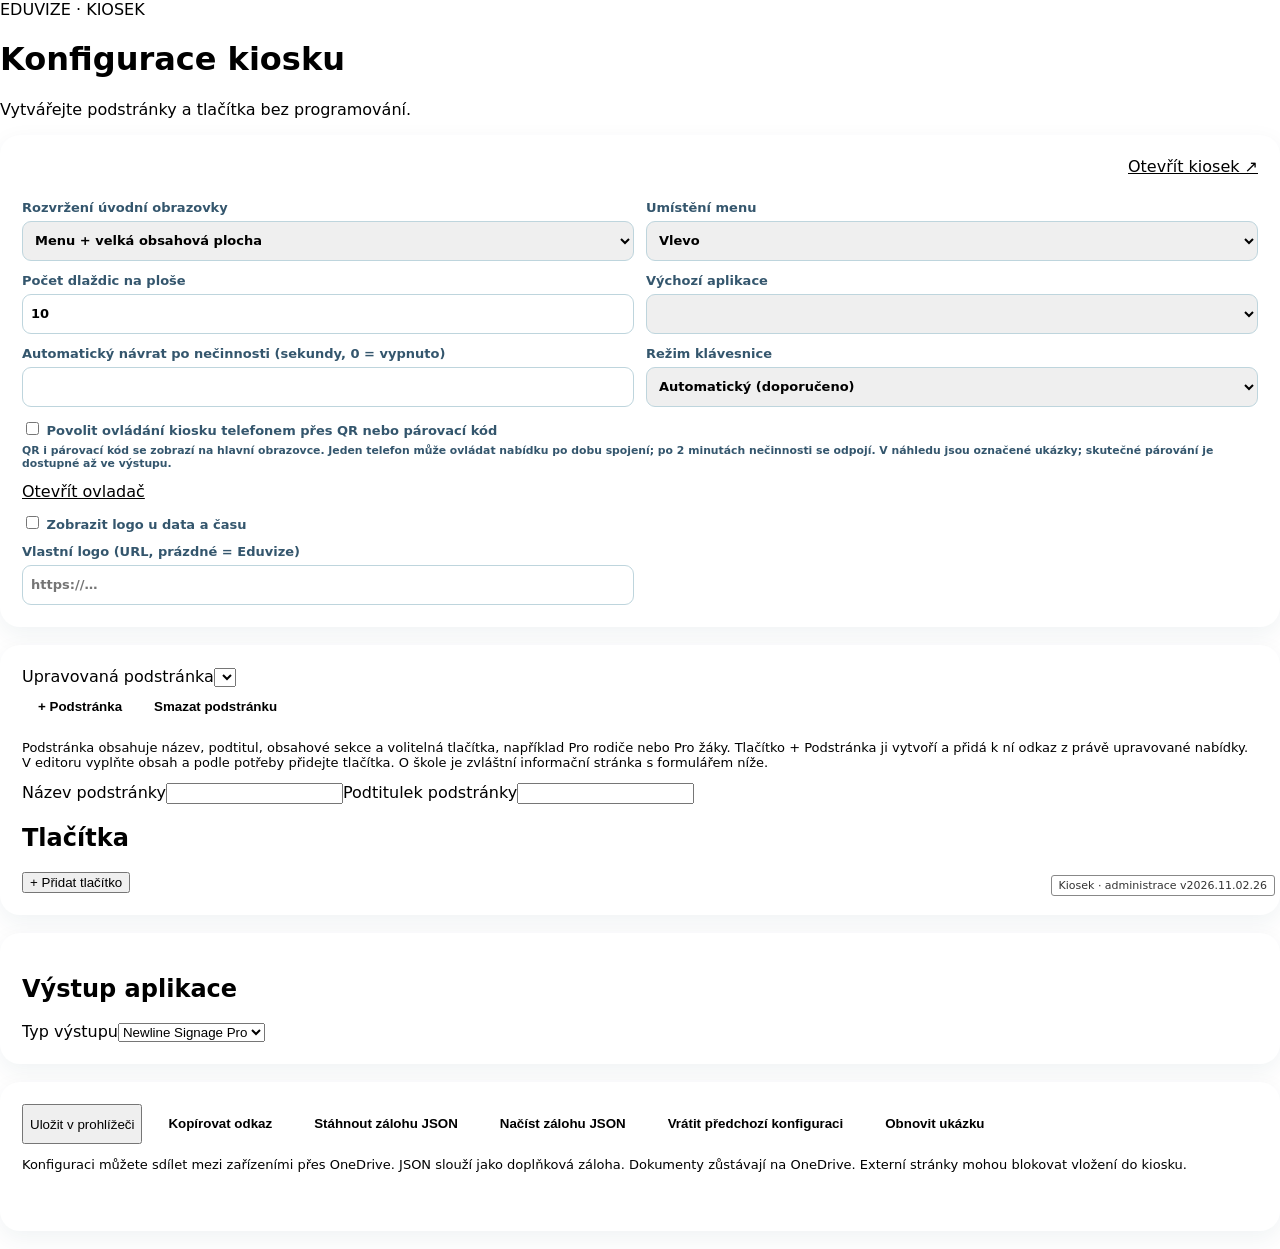
==== commit a2532018: "Refresh completed school cloud profile controls" ====
--- a/config.html
+++ b/config.html
@@ -1,4 +1,4 @@
-<!doctype html><html lang="cs"><head><script src="https://pborovicka72-dotcom.github.io/eduvize-styly/design-system/admin-navigation.js?v=20261104-design-audit-1"></script><script src="https://pborovicka72-dotcom.github.io/eduvize-styly/design-system/output-modes.js?v=20261104-design-audit-1"></script><meta charset="utf-8"><link rel="stylesheet" href="https://pborovicka72-dotcom.github.io/eduvize-styly/design-system/admin-account.css?v=20261105-cloud-1"><script data-edu-theme-first-paint="20261104-design-audit-1">/* Apply only the selected school's cached theme before painting.
+<!doctype html><html lang="cs"><head><script src="https://pborovicka72-dotcom.github.io/eduvize-styly/design-system/admin-navigation.js?v=20261104-design-audit-1"></script><script src="https://pborovicka72-dotcom.github.io/eduvize-styly/design-system/output-modes.js?v=20261104-design-audit-1"></script><meta charset="utf-8"><link rel="stylesheet" href="https://pborovicka72-dotcom.github.io/eduvize-styly/design-system/admin-account.css?v=20261105-cloud-3"><script data-edu-theme-first-paint="20261104-design-audit-1">/* Apply only the selected school's cached theme before painting.
    A missing cache uses the shared CSS baseline immediately, never a blank page. */
 (function(){
  var key='eduvize-active-theme-v1', map={background:'bg',text:'text',surface:'surface',muted:'muted',primary:'primary',primaryText:'primary-text',secondary:'secondary',secondaryText:'secondary-text',accent:'accent',border:'border'};
@@ -16,7 +16,7 @@
   var radius=theme.icons?.radiusPx;style.setProperty('--ev-icon-radius',(Number.isFinite(radius)?Math.max(0,Math.min(24,radius)):10)+'px');
  }catch(_){}
 })();
-</script><script src="https://pborovicka72-dotcom.github.io/eduvize-styly/design-system/admin-auth.js?v=20261105-cloud-1"></script><meta name="viewport" content="width=device-width,initial-scale=1"><title>Eduvize | Konfigurace kiosku</title><script defer src="https://pborovicka72-dotcom.github.io/eduvize-styly/design-system/active-theme.js?v=20261105-cloud-1"></script><style>:root{font-family:system-ui,-apple-system,"Segoe UI",sans-serif;color:var(--ev-text)}*{box-sizing:border-box}body{margin:0;min-height:100vh;background:radial-gradient(ellipse at 95% 0,#d8f8ef,transparent 35%),var(--ev-bg)}.muted{color:var(--ev-muted)}a{color:var(--ev-primary)}.hero{border-radius:24px;background:linear-gradient(110deg,var(--ev-primary),var(--ev-accent));padding:32px;color:white;margin-bottom:22px;box-shadow:0 16px 35px #0b6c9a20}.hero h2{margin:0;font-size:clamp(26px,3vw,42px)}.hero p{margin-bottom:0;opacity:.9}.grid{display:grid;grid-template-columns:repeat(3,minmax(0,1fr));gap:16px}.tile{padding:28px 18px;min-height:155px;text-align:center;cursor:pointer}.tile:hover,.tile:focus-visible{transform:translateY(-2px)}.tile .ico{font-size:40px;display:block;margin-bottom:12px}.tile strong{font-size:21px}.tile small{display:block;margin-top:8px}.btn{border:0;border-radius:10px;background:var(--ev-secondary);color:var(--ev-secondary-text);padding:11px 16px;cursor:pointer;font-weight:750;text-decoration:none;display:inline-block}.btn.primary{background:linear-gradient(110deg,var(--ev-primary),var(--ev-accent));color:#fff}.toolbar{display:flex;gap:10px;flex-wrap:wrap}#contentFrame{width:100%;height:calc(100vh - 230px);min-height:460px;border:0;border-radius:18px;background:#fff}.hidden{display:none!important}footer{margin-top:26px;color:#7b94a5;font-size:12px;text-align:right}@media(max-width:700px){.grid{grid-template-columns:repeat(2,minmax(0,1fr))}.tile{padding:20px 10px;min-height:130px}.tile strong{font-size:17px}}@media(max-width:420px){.grid{grid-template-columns:1fr}}.app-icon{width:58px;height:58px;display:grid;place-items:center;margin:0 auto 12px}.app-icon svg{width:30px;height:30px;display:block}.preview-tile .app-icon{width:48px;height:48px;margin:0 auto 8px}.preview-tile .app-icon svg{width:26px;height:26px} .kiosk-open-action{display:flex;justify-content:flex-end;margin:0 0 24px}</style><style>.panel{background:white;padding:22px;border-radius:20px;box-shadow:0 8px 24px #143b5510;margin-bottom:18px}.form{display:grid;grid-template-columns:repeat(2,minmax(0,1fr));gap:12px}.form label{display:grid;gap:6px;font-size:13px;font-weight:700;color:#34566d}.form input:not([type=checkbox]),.form select{width:100%;height:40px;border:1px solid #bed5dd;border-radius:9px;padding:8px;font:inherit}.wide{grid-column:1/-1}.help{font-size:13px;color:var(--ev-muted)}@media(max-width:700px){.form{grid-template-columns:1fr}}</style><style id="kiosk-preview-styles">
+</script><script src="https://pborovicka72-dotcom.github.io/eduvize-styly/design-system/admin-auth.js?v=20261105-cloud-3"></script><meta name="viewport" content="width=device-width,initial-scale=1"><title>Eduvize | Konfigurace kiosku</title><script defer src="https://pborovicka72-dotcom.github.io/eduvize-styly/design-system/active-theme.js?v=20261105-cloud-3"></script><style>:root{font-family:system-ui,-apple-system,"Segoe UI",sans-serif;color:var(--ev-text)}*{box-sizing:border-box}body{margin:0;min-height:100vh;background:radial-gradient(ellipse at 95% 0,#d8f8ef,transparent 35%),var(--ev-bg)}.muted{color:var(--ev-muted)}a{color:var(--ev-primary)}.hero{border-radius:24px;background:linear-gradient(110deg,var(--ev-primary),var(--ev-accent));padding:32px;color:white;margin-bottom:22px;box-shadow:0 16px 35px #0b6c9a20}.hero h2{margin:0;font-size:clamp(26px,3vw,42px)}.hero p{margin-bottom:0;opacity:.9}.grid{display:grid;grid-template-columns:repeat(3,minmax(0,1fr));gap:16px}.tile{padding:28px 18px;min-height:155px;text-align:center;cursor:pointer}.tile:hover,.tile:focus-visible{transform:translateY(-2px)}.tile .ico{font-size:40px;display:block;margin-bottom:12px}.tile strong{font-size:21px}.tile small{display:block;margin-top:8px}.btn{border:0;border-radius:10px;background:var(--ev-secondary);color:var(--ev-secondary-text);padding:11px 16px;cursor:pointer;font-weight:750;text-decoration:none;display:inline-block}.btn.primary{background:linear-gradient(110deg,var(--ev-primary),var(--ev-accent));color:#fff}.toolbar{display:flex;gap:10px;flex-wrap:wrap}#contentFrame{width:100%;height:calc(100vh - 230px);min-height:460px;border:0;border-radius:18px;background:#fff}.hidden{display:none!important}footer{margin-top:26px;color:#7b94a5;font-size:12px;text-align:right}@media(max-width:700px){.grid{grid-template-columns:repeat(2,minmax(0,1fr))}.tile{padding:20px 10px;min-height:130px}.tile strong{font-size:17px}}@media(max-width:420px){.grid{grid-template-columns:1fr}}.app-icon{width:58px;height:58px;display:grid;place-items:center;margin:0 auto 12px}.app-icon svg{width:30px;height:30px;display:block}.preview-tile .app-icon{width:48px;height:48px;margin:0 auto 8px}.preview-tile .app-icon svg{width:26px;height:26px} .kiosk-open-action{display:flex;justify-content:flex-end;margin:0 0 24px}</style><style>.panel{background:white;padding:22px;border-radius:20px;box-shadow:0 8px 24px #143b5510;margin-bottom:18px}.form{display:grid;grid-template-columns:repeat(2,minmax(0,1fr));gap:12px}.form label{display:grid;gap:6px;font-size:13px;font-weight:700;color:#34566d}.form input:not([type=checkbox]),.form select{width:100%;height:40px;border:1px solid #bed5dd;border-radius:9px;padding:8px;font:inherit}.wide{grid-column:1/-1}.help{font-size:13px;color:var(--ev-muted)}@media(max-width:700px){.form{grid-template-columns:1fr}}</style><style id="kiosk-preview-styles">
 /* Kiosk admin preview layout only. Colors and common components belong to eduvize-styly. */
 .preview{position:relative;min-height:360px;padding:20px;border:1px solid var(--ev-border);border-radius:18px;background:var(--ev-bg)}
 .preview[hidden]{display:none!important}
@@ -56,7 +56,7 @@
 @media(max-width:760px){.form,.edu-admin__field-grid{grid-template-columns:minmax(0,1fr)!important}.school-editor-wide{grid-column:auto}.edu-admin__control-row{flex-wrap:wrap;gap:16px}}
 #kioskOutputActions{overflow-anchor:none}
 #kioskOutputActions #status{display:block;min-block-size:1lh;margin:12px 0 0;line-height:1.5;overflow-wrap:anywhere}
-</style><link rel="stylesheet" href="https://pborovicka72-dotcom.github.io/eduvize-styly/design-system/document-upload.css?v=20261105-cloud-1"><link rel="stylesheet" href="https://pborovicka72-dotcom.github.io/eduvize-styly/design-system/preview-viewport.css?v=20261104-design-audit-1"><script src="https://pborovicka72-dotcom.github.io/eduvize-styly/design-system/preview-viewport.js?v=20261104-design-audit-1"></script><link rel="stylesheet" href="https://pborovicka72-dotcom.github.io/eduvize-styly/design-system/app-icons.css?v=20261104-design-audit-1"><link rel="icon" type="image/svg+xml" href="https://pborovicka72-dotcom.github.io/eduvize-styly/design-system/assets/eduvize-favicon.svg?v=20261031-unified-1"><link rel="stylesheet" href="https://pborovicka72-dotcom.github.io/eduvize-styly/design-system/item-editor.css?v=20261104-design-audit-1"><script src="https://pborovicka72-dotcom.github.io/eduvize-styly/design-system/item-sort.js?v=20261104-design-audit-1"></script><script defer src="https://pborovicka72-dotcom.github.io/eduvize-styly/design-system/admin-header.js?v=20261104-design-audit-1"></script><script src="kiosk-news.js?v=20261101-rss-image-fit-1"></script><link rel="preconnect" href="https://pborovicka72-dotcom.github.io"><link rel="preconnect" href="https://eduvize-design-system-api.onrender.com" crossorigin></head><body><main class="wrap edu-admin-page ev-admin"><header class="edu-page-header"><div class="edu-page-header__identity"><div class="edu-page-header__icon" aria-hidden="true" data-edu-app-icon="kiosk"></div><div class="edu-page-header__titles"><div class="edu-page-header__eyebrow">EDUVIZE · KIOSEK</div><h1 class="edu-page-header__title">Konfigurace kiosku</h1></div></div><p class="edu-page-header__description">Vytvářejte podstránky a tlačítka bez programování.</p></header><section class="panel"><div class="kiosk-open-action"><a class="edu-admin__button edu-admin__button--secondary" id="openKiosk" href="./index.html" target="_self">Otevřít kiosek ↗</a></div><div class="form"><label>Rozvržení úvodní obrazovky<select id="menuLayout"><option value="menu">Menu + velká obsahová plocha</option><option value="tiles">Dlaždice rozmístěné po celé ploše</option></select></label><label id="menuPositionField">Umístění menu<select id="menuPosition"><option value="left">Vlevo</option><option value="right">Vpravo</option><option value="top">Nahoře</option><option value="bottom">Dole</option></select></label><label id="tileCountField" title="Počet míst na stránce včetně navigace, 3 až 25. Mřížka se odvodí automaticky.">Počet dlaždic na ploše<input id="tileCount" type="number" min="3" max="25" value="10"></label><label>Výchozí aplikace<select id="defaultApp"></select></label><label>Automatický návrat po nečinnosti (sekundy, 0 = vypnuto)<input id="idle" type="number" min="0" max="3600"></label><label>Režim klávesnice<select id="keyboardMode"><option value="auto">Automatický (doporučeno)</option><option value="touch">Dotykový – vlastní klávesnice Eduvize</option><option value="web">Běžný web – systémová / fyzická klávesnice</option></select></label><label class="wide"><span><input id="remoteControl" type="checkbox"> Povolit ovládání kiosku telefonem přes QR nebo párovací kód</span><small>QR i párovací kód se zobrazí na hlavní obrazovce. Jeden telefon může ovládat nabídku po dobu spojení; po 2 minutách nečinnosti se odpojí. V náhledu jsou označené ukázky; skutečné párování je dostupné až ve výstupu.</small></label><div class="wide edu-admin__actions"><a id="openRemote" class="edu-admin__button edu-admin__button--secondary" href="./remote.html" target="_blank" rel="noopener noreferrer">Otevřít ovladač</a></div><label class="wide"><span><input id="showInfoPanel" type="checkbox"> Zobrazit logo u data a času</span></label><label>Vlastní logo (URL, prázdné = Eduvize)<input id="logoUrl" type="url" placeholder="https://…"></label></div></section><section class="panel"><div class="edu-admin__control-row"><label class="edu-admin__field">Upravovaná podstránka<select id="page"></select></label><div class="edu-admin__actions"><button class="btn" id="newPage">+ Podstránka</button><button class="btn" id="deletePage" type="button" disabled>Smazat podstránku</button></div></div><p class="help">Podstránka obsahuje název, podtitul, obsahové sekce a volitelná tlačítka, například Pro rodiče nebo Pro žáky. Tlačítko + Podstránka ji vytvoří a přidá k ní odkaz z právě upravované nabídky. V editoru vyplňte obsah a podle potřeby přidejte tlačítka. O škole je zvláštní informační stránka s formulářem níže.</p><div id="pageIdentityFields" class="edu-admin__field-grid"><label class="edu-admin__field">Název podstránky<input id="pageTitle"></label><label class="edu-admin__field">Podtitulek podstránky<input id="subtitle"></label></div><section id="pageContentEditor" class="page-content-editor" hidden></section><div class="preview" hidden><div class="preview-banner"><strong id="previewTitle"></strong><div id="previewSubtitle"></div></div><div class="preview-grid" id="previewGrid"></div><div class="preview-hint">Tlačítka lze přetahovat myší nebo dotykem; pořadí lze měnit také šipkami níže.</div></div><h2>Tlačítka</h2><div id="buttons" class="edu-item-editor-list"></div><div class="edu-admin__control-row"><button class="edu-admin__button edu-admin__button--secondary" id="addButton">+ Přidat tlačítko</button></div></section><section class="panel edu-admin__card" id="schoolSettings" hidden><h2>O škole</h2><p class="help">Údaje se zobrazují na podstránce O škole. Nevyplněné položky se nezobrazí. Změny uložte tlačítkem Uložit konfiguraci; jsou součástí odkazu pro dotykové zařízení.</p><div id="schoolEditor"></div><p class="help">Fotografie musí být dostupná přes veřejnou adresu HTTPS. Kontaktní údaje se zobrazují jako prostý text.</p></section><section class="panel edu-output-section edu-admin__card"><h2>Výstup aplikace</h2><div class="edu-output-mode-row"><label class="edu-output-type">Typ výstupu<select id="kiosk-output-type"><option value="nsp">Newline Signage Pro</option><option value="web">Běžná stránka</option><option value="kiosk">Kiosek</option></select></label></div><div id="kiosk-segment-picker"></div></section><section class="panel" id="kioskOutputActions"><div class="toolbar"><button class="edu-admin__button" id="save">Uložit v prohlížeči</button><button class="btn" id="shareTouch">Kopírovat odkaz</button><button class="btn" id="exportConfig" type="button">Stáhnout zálohu JSON</button><button class="btn" id="importConfig" type="button">Načíst zálohu JSON</button><button class="btn" id="undoImport" type="button" hidden>Vrátit předchozí konfiguraci</button><input id="configFile" type="file" accept=".json,application/json" hidden><button class="btn" id="reset">Obnovit ukázku</button></div><p class="help">Konfiguraci můžete sdílet mezi zařízeními přes OneDrive. JSON slouží jako doplňková záloha. Dokumenty zůstávají na OneDrive. Externí stránky mohou blokovat vložení do kiosku.</p><p id="status" role="status" aria-live="polite" aria-atomic="true"></p></section></main><script src="https://pborovicka72-dotcom.github.io/eduvize-styly/design-system/document-upload.js?v=20261105-cloud-1"></script><script src="https://pborovicka72-dotcom.github.io/eduvize-styly/design-system/tile-navigation.js?v=20261104-design-audit-1"></script><script src="kiosk-documents.js?v=20261102-schools-1"></script><script src="kiosk-output-link.js?v=20261104-short-links-1"></script><script src="kiosk-config-file.js?v=20261031-47"></script><script src="page-content.js?v=20261031-boxes-3"></script><script src="kiosk-pages.js?v=20261031-protected-school"></script><script src="school.js?v=20261101-header-school-15"></script><script src="kiosk-apps.js?v=20261104-weather-settings-1"></script><script src="kiosk-weather.js?v=20261104-profile-location-1"></script><script src="https://pborovicka72-dotcom.github.io/eduvize-styly/design-system/app-icons.js?v=20261104-design-audit-1"></script><script>const DEFAULT={"title":"Vítejte v naší škole","subtitle":"Vyberte požadovanou informaci","idleSeconds":60,"pages":[{"id":"home","title":"Hlavní nabídka","buttons":[{"label":"O škole","icon":"🏫","type":"page","target":"school"},{"label":"Jízdní řády","icon":"🚌","type":"app","target":"transport"},{"label":"Počasí","icon":"🌤️","type":"url","target":"https://eduvize-weather.onrender.com/display"},{"label":"Svátky","icon":"📅","type":"url","target":"https://pborovicka72-dotcom.github.io/eduvize-svatky/"},{"label":"Web školy","icon":"🌐","type":"url","target":"https://www.example.org"}]},{"id":"school","title":"O škole","buttons":[]}]};DEFAULT.pages[0].buttons.splice(4,0,...[{"label":"Moudrost dne","icon":"","type":"url","target":"https://pborovicka72-dotcom.github.io/eduvize-moudrost-dne/index.html"},{"label":"Dokumenty školy","icon":"","type":"url","target":"https://pborovicka72-dotcom.github.io/eduvize-dokumenty/index.html"},{"label":"Aktuality školy","icon":"📰","type":"app","target":"news"},{"label":"Školní informační systémy","icon":"🏫","type":"app","target":"school-systems"}]);DEFAULT.pages[0].buttons.splice(1,0,{label:"Jídelníček",type:"app",target:"menu"});DEFAULT.pages[0].buttons.push({label:"Průběh dne",icon:"🏫",type:"app",target:"day-progress"});const ICON_PATHS=window.EduvizeAppIcons.paths;function iconKey(item){if(item.type==='app'&&ICON_PATHS[item.target])return item.target;if(item.type==='app'&&item.target==='school-calendar')return 'holidays';const s=((item.label||'')+' '+(item.target||'')).toLowerCase();if(item.type==='app'&&item.target==='menu'||/jídelní|jidelnicek/.test(s))return 'menu';if(/jízdní|doprava|odjezd|jizdni-rady/.test(s))return 'transport';if(/počas|weather|pocasi/.test(s))return 'weather';if(/svát|jmenin|svatky/.test(s))return 'holidays';if(/moudrost|citát|moudrost-dne/.test(s))return 'wisdom';if(/dokument|dokumenty/.test(s))return 'documents';if(/kontakt/.test(s))return 'contact';if(/zpět/.test(s))return 'back';if(/škole|school/.test(s))return 'school';if(/web|www\.|example\.org/.test(s))return 'web';return 'link'}function makeIcon(item){const wrap=document.createElement('span');wrap.className='app-icon';wrap.setAttribute('aria-hidden','true');const svg=document.createElementNS('http://www.w3.org/2000/svg','svg');svg.setAttribute('viewBox','0 0 24 24');svg.setAttribute('fill','none');svg.setAttribute('stroke','currentColor');svg.setAttribute('stroke-width','1.8');svg.setAttribute('stroke-linecap','round');svg.setAttribute('stroke-linejoin','round');svg.innerHTML=ICON_PATHS[iconKey(item)];wrap.append(svg);return wrap}const normalizeKioskConfig=window.EduvizeKioskApps.normalize;const KEY='eduvize-kiosk-v1';function getConfig(){try{const raw=JSON.parse(localStorage.getItem(KEY));if(raw&&Array.isArray(raw.pages))return raw}catch{}return structuredClone(DEFAULT)}function saveConfig(c){localStorage.setItem(KEY,JSON.stringify(c))}
+</style><link rel="stylesheet" href="https://pborovicka72-dotcom.github.io/eduvize-styly/design-system/document-upload.css?v=20261105-cloud-3"><link rel="stylesheet" href="https://pborovicka72-dotcom.github.io/eduvize-styly/design-system/preview-viewport.css?v=20261104-design-audit-1"><script src="https://pborovicka72-dotcom.github.io/eduvize-styly/design-system/preview-viewport.js?v=20261104-design-audit-1"></script><link rel="stylesheet" href="https://pborovicka72-dotcom.github.io/eduvize-styly/design-system/app-icons.css?v=20261104-design-audit-1"><link rel="icon" type="image/svg+xml" href="https://pborovicka72-dotcom.github.io/eduvize-styly/design-system/assets/eduvize-favicon.svg?v=20261031-unified-1"><link rel="stylesheet" href="https://pborovicka72-dotcom.github.io/eduvize-styly/design-system/item-editor.css?v=20261104-design-audit-1"><script src="https://pborovicka72-dotcom.github.io/eduvize-styly/design-system/item-sort.js?v=20261104-design-audit-1"></script><script defer src="https://pborovicka72-dotcom.github.io/eduvize-styly/design-system/admin-header.js?v=20261104-design-audit-1"></script><script src="kiosk-news.js?v=20261101-rss-image-fit-1"></script><link rel="preconnect" href="https://pborovicka72-dotcom.github.io"><link rel="preconnect" href="https://eduvize-design-system-api.onrender.com" crossorigin></head><body><main class="wrap edu-admin-page ev-admin"><header class="edu-page-header"><div class="edu-page-header__identity"><div class="edu-page-header__icon" aria-hidden="true" data-edu-app-icon="kiosk"></div><div class="edu-page-header__titles"><div class="edu-page-header__eyebrow">EDUVIZE · KIOSEK</div><h1 class="edu-page-header__title">Konfigurace kiosku</h1></div></div><p class="edu-page-header__description">Vytvářejte podstránky a tlačítka bez programování.</p></header><section class="panel"><div class="kiosk-open-action"><a class="edu-admin__button edu-admin__button--secondary" id="openKiosk" href="./index.html" target="_self">Otevřít kiosek ↗</a></div><div class="form"><label>Rozvržení úvodní obrazovky<select id="menuLayout"><option value="menu">Menu + velká obsahová plocha</option><option value="tiles">Dlaždice rozmístěné po celé ploše</option></select></label><label id="menuPositionField">Umístění menu<select id="menuPosition"><option value="left">Vlevo</option><option value="right">Vpravo</option><option value="top">Nahoře</option><option value="bottom">Dole</option></select></label><label id="tileCountField" title="Počet míst na stránce včetně navigace, 3 až 25. Mřížka se odvodí automaticky.">Počet dlaždic na ploše<input id="tileCount" type="number" min="3" max="25" value="10"></label><label>Výchozí aplikace<select id="defaultApp"></select></label><label>Automatický návrat po nečinnosti (sekundy, 0 = vypnuto)<input id="idle" type="number" min="0" max="3600"></label><label>Režim klávesnice<select id="keyboardMode"><option value="auto">Automatický (doporučeno)</option><option value="touch">Dotykový – vlastní klávesnice Eduvize</option><option value="web">Běžný web – systémová / fyzická klávesnice</option></select></label><label class="wide"><span><input id="remoteControl" type="checkbox"> Povolit ovládání kiosku telefonem přes QR nebo párovací kód</span><small>QR i párovací kód se zobrazí na hlavní obrazovce. Jeden telefon může ovládat nabídku po dobu spojení; po 2 minutách nečinnosti se odpojí. V náhledu jsou označené ukázky; skutečné párování je dostupné až ve výstupu.</small></label><div class="wide edu-admin__actions"><a id="openRemote" class="edu-admin__button edu-admin__button--secondary" href="./remote.html" target="_blank" rel="noopener noreferrer">Otevřít ovladač</a></div><label class="wide"><span><input id="showInfoPanel" type="checkbox"> Zobrazit logo u data a času</span></label><label>Vlastní logo (URL, prázdné = Eduvize)<input id="logoUrl" type="url" placeholder="https://…"></label></div></section><section class="panel"><div class="edu-admin__control-row"><label class="edu-admin__field">Upravovaná podstránka<select id="page"></select></label><div class="edu-admin__actions"><button class="btn" id="newPage">+ Podstránka</button><button class="btn" id="deletePage" type="button" disabled>Smazat podstránku</button></div></div><p class="help">Podstránka obsahuje název, podtitul, obsahové sekce a volitelná tlačítka, například Pro rodiče nebo Pro žáky. Tlačítko + Podstránka ji vytvoří a přidá k ní odkaz z právě upravované nabídky. V editoru vyplňte obsah a podle potřeby přidejte tlačítka. O škole je zvláštní informační stránka s formulářem níže.</p><div id="pageIdentityFields" class="edu-admin__field-grid"><label class="edu-admin__field">Název podstránky<input id="pageTitle"></label><label class="edu-admin__field">Podtitulek podstránky<input id="subtitle"></label></div><section id="pageContentEditor" class="page-content-editor" hidden></section><div class="preview" hidden><div class="preview-banner"><strong id="previewTitle"></strong><div id="previewSubtitle"></div></div><div class="preview-grid" id="previewGrid"></div><div class="preview-hint">Tlačítka lze přetahovat myší nebo dotykem; pořadí lze měnit také šipkami níže.</div></div><h2>Tlačítka</h2><div id="buttons" class="edu-item-editor-list"></div><div class="edu-admin__control-row"><button class="edu-admin__button edu-admin__button--secondary" id="addButton">+ Přidat tlačítko</button></div></section><section class="panel edu-admin__card" id="schoolSettings" hidden><h2>O škole</h2><p class="help">Údaje se zobrazují na podstránce O škole. Nevyplněné položky se nezobrazí. Změny uložte tlačítkem Uložit konfiguraci; jsou součástí odkazu pro dotykové zařízení.</p><div id="schoolEditor"></div><p class="help">Fotografie musí být dostupná přes veřejnou adresu HTTPS. Kontaktní údaje se zobrazují jako prostý text.</p></section><section class="panel edu-output-section edu-admin__card"><h2>Výstup aplikace</h2><div class="edu-output-mode-row"><label class="edu-output-type">Typ výstupu<select id="kiosk-output-type"><option value="nsp">Newline Signage Pro</option><option value="web">Běžná stránka</option><option value="kiosk">Kiosek</option></select></label></div><div id="kiosk-segment-picker"></div></section><section class="panel" id="kioskOutputActions"><div class="toolbar"><button class="edu-admin__button" id="save">Uložit v prohlížeči</button><button class="btn" id="shareTouch">Kopírovat odkaz</button><button class="btn" id="exportConfig" type="button">Stáhnout zálohu JSON</button><button class="btn" id="importConfig" type="button">Načíst zálohu JSON</button><button class="btn" id="undoImport" type="button" hidden>Vrátit předchozí konfiguraci</button><input id="configFile" type="file" accept=".json,application/json" hidden><button class="btn" id="reset">Obnovit ukázku</button></div><p class="help">Konfiguraci můžete sdílet mezi zařízeními přes OneDrive. JSON slouží jako doplňková záloha. Dokumenty zůstávají na OneDrive. Externí stránky mohou blokovat vložení do kiosku.</p><p id="status" role="status" aria-live="polite" aria-atomic="true"></p></section></main><script src="https://pborovicka72-dotcom.github.io/eduvize-styly/design-system/document-upload.js?v=20261105-cloud-3"></script><script src="https://pborovicka72-dotcom.github.io/eduvize-styly/design-system/tile-navigation.js?v=20261104-design-audit-1"></script><script src="kiosk-documents.js?v=20261102-schools-1"></script><script src="kiosk-output-link.js?v=20261104-short-links-1"></script><script src="kiosk-config-file.js?v=20261031-47"></script><script src="page-content.js?v=20261031-boxes-3"></script><script src="kiosk-pages.js?v=20261031-protected-school"></script><script src="school.js?v=20261101-header-school-15"></script><script src="kiosk-apps.js?v=20261104-weather-settings-1"></script><script src="kiosk-weather.js?v=20261104-profile-location-1"></script><script src="https://pborovicka72-dotcom.github.io/eduvize-styly/design-system/app-icons.js?v=20261104-design-audit-1"></script><script>const DEFAULT={"title":"Vítejte v naší škole","subtitle":"Vyberte požadovanou informaci","idleSeconds":60,"pages":[{"id":"home","title":"Hlavní nabídka","buttons":[{"label":"O škole","icon":"🏫","type":"page","target":"school"},{"label":"Jízdní řády","icon":"🚌","type":"app","target":"transport"},{"label":"Počasí","icon":"🌤️","type":"url","target":"https://eduvize-weather.onrender.com/display"},{"label":"Svátky","icon":"📅","type":"url","target":"https://pborovicka72-dotcom.github.io/eduvize-svatky/"},{"label":"Web školy","icon":"🌐","type":"url","target":"https://www.example.org"}]},{"id":"school","title":"O škole","buttons":[]}]};DEFAULT.pages[0].buttons.splice(4,0,...[{"label":"Moudrost dne","icon":"","type":"url","target":"https://pborovicka72-dotcom.github.io/eduvize-moudrost-dne/index.html"},{"label":"Dokumenty školy","icon":"","type":"url","target":"https://pborovicka72-dotcom.github.io/eduvize-dokumenty/index.html"},{"label":"Aktuality školy","icon":"📰","type":"app","target":"news"},{"label":"Školní informační systémy","icon":"🏫","type":"app","target":"school-systems"}]);DEFAULT.pages[0].buttons.splice(1,0,{label:"Jídelníček",type:"app",target:"menu"});DEFAULT.pages[0].buttons.push({label:"Průběh dne",icon:"🏫",type:"app",target:"day-progress"});const ICON_PATHS=window.EduvizeAppIcons.paths;function iconKey(item){if(item.type==='app'&&ICON_PATHS[item.target])return item.target;if(item.type==='app'&&item.target==='school-calendar')return 'holidays';const s=((item.label||'')+' '+(item.target||'')).toLowerCase();if(item.type==='app'&&item.target==='menu'||/jídelní|jidelnicek/.test(s))return 'menu';if(/jízdní|doprava|odjezd|jizdni-rady/.test(s))return 'transport';if(/počas|weather|pocasi/.test(s))return 'weather';if(/svát|jmenin|svatky/.test(s))return 'holidays';if(/moudrost|citát|moudrost-dne/.test(s))return 'wisdom';if(/dokument|dokumenty/.test(s))return 'documents';if(/kontakt/.test(s))return 'contact';if(/zpět/.test(s))return 'back';if(/škole|school/.test(s))return 'school';if(/web|www\.|example\.org/.test(s))return 'web';return 'link'}function makeIcon(item){const wrap=document.createElement('span');wrap.className='app-icon';wrap.setAttribute('aria-hidden','true');const svg=document.createElementNS('http://www.w3.org/2000/svg','svg');svg.setAttribute('viewBox','0 0 24 24');svg.setAttribute('fill','none');svg.setAttribute('stroke','currentColor');svg.setAttribute('stroke-width','1.8');svg.setAttribute('stroke-linecap','round');svg.setAttribute('stroke-linejoin','round');svg.innerHTML=ICON_PATHS[iconKey(item)];wrap.append(svg);return wrap}const normalizeKioskConfig=window.EduvizeKioskApps.normalize;const KEY='eduvize-kiosk-v1';function getConfig(){try{const raw=JSON.parse(localStorage.getItem(KEY));if(raw&&Array.isArray(raw.pages))return raw}catch{}return structuredClone(DEFAULT)}function saveConfig(c){localStorage.setItem(KEY,JSON.stringify(c))}
 const openButtonEditors=new WeakSet();let c=normalizeKioskConfig(getConfig()),current='home';let schoolEditor;let newsSourceCatalog=[];const $=id=>document.getElementById(id);function el(tag,attrs={},value){const n=document.createElement(tag);for(const [k,v] of Object.entries(attrs))n[k]=v;if(value!==undefined)n.textContent=value;return n}function render(){schoolEditor?.refresh(); $('menuLayout').value=c.menuLayout===false?'tiles':'menu';$('menuPosition').value=c.menuPosition||'left';const defaults=$('defaultApp');defaults.replaceChildren();const home=c.pages.find(p=>p.id==='home');for(const b of home?.buttons||[])if(b.type==='app')defaults.append(el('option',{value:b.target},b.label));if(!defaults.options.length)defaults.append(el('option',{value:'weather'},'Počasí'));defaults.value=c.defaultApp||'weather';if(defaults.selectedIndex<0)defaults.selectedIndex=0; $('remoteControl').checked=c.remoteControl!==false;$('showInfoPanel').checked=c.showLogo??c.showInfoPanel===true;$('logoUrl').value=c.logoUrl||'';$('tileCount').value=window.EduvizeTileNavigation.count(c);syncMenuFields();$('idle').value=c.idleSeconds;$('keyboardMode').value=['auto','touch','web'].includes(c.keyboardMode)?c.keyboardMode:'auto';$('page').replaceChildren();for(const p of c.pages)$('page').append(el('option',{value:p.id},p.title));if(!c.pages.some(p=>p.id===current))current=c.pages[0].id;$('page').value=current;$('schoolSettings').hidden=current!=='school';const p=c.pages.find(x=>x.id===current);$('pageTitle').value=p.title;$('subtitle').value=p.subtitle??(current==='home'?c.subtitle||'':'');$('deletePage').disabled=current==='home'||current==='school';$('deletePage').title=current==='home'?'Hlavní nabídku nelze smazat':current==='school'?'Speciální stránku O škole nelze smazat':'Smazat vybranou podstránku';$('pageIdentityFields').hidden=current==='home';window.EduvizePageContent.editor($('pageContentEditor'),p,renderPreview);$('buttons').replaceChildren();if(!(p.buttons||[]).length)$('buttons').append(el('p',{className:'help'},p.id==='school'?'Obsah této informační stránky vyplňte v sekci O škole níže.':'Tlačítka jsou volitelná. Vlastní text vložte do editoru obsahu výše.'));renderPreview();(p.buttons||[]).forEach((b,i)=>{const card=el('details',{className:'edu-item-editor ev-admin',open:openButtonEditors.has(b)});card.ontoggle=()=>{if(card.open)openButtonEditors.add(b);else openButtonEditors.delete(b)};const summary=el('summary',{className:'edu-item-editor__summary'});const heading=el('span',{className:'edu-item-editor__heading'});const itemTitle=el('strong',{},b.label||'Nové tlačítko');const itemMeta=el('small',{},({page:'Podstránka',url:'Webová stránka',app:'Aplikace Eduvize',document:'Dokument',image:'Obrázek'})[b.type]||'Tlačítko');heading.append(itemTitle,itemMeta);const body=el('div',{className:'edu-item-editor__body'});const grid=el('div',{className:'edu-item-editor__fields'});function field(label,key){const l=el('label',{className:'edu-admin__field'},label),inp=el('input',{value:b[key]||''});inp.oninput=()=>{b[key]=inp.value;if(key==='label')itemTitle.textContent=inp.value||'Nové tlačítko';renderPreview();const nextIcon=makeIcon(b);nextIcon.classList.add('ev-editor-app-icon');iconPreview.replaceWith(nextIcon);iconPreview=nextIcon;};l.append(inp);grid.append(l)}field('Název tlačítka','label');let iconPreview=makeIcon(b);iconPreview.title='Ikona podle názvu a cíle tlačítka';iconPreview.classList.add('ev-editor-app-icon');const grip=el('button',{type:'button',className:'edu-item-editor__drag'},'⠿');grip.setAttribute('aria-label','Přetáhnout tlačítko pro změnu pořadí');grip.title='Přetáhnout pro změnu pořadí';grip.onclick=e=>{e.preventDefault();e.stopPropagation()};summary.append(grip,iconPreview,heading);card.append(summary,body);const label=el('label',{className:'edu-admin__field'},'Typ akce'),select=el('select');for(const [v,t] of [['page','Podstránka'],['url','Otevřít URL'],['app','Aplikace Eduvize'],['document','Dokument / nahrát soubor'],['image','Obrázek (URL)']])select.append(el('option',{value:v},t));select.value=b.type;select.onchange=()=>{b.type=select.value;b.target=b.type==='page'?'home':b.type==='app'?'weather':b.type==='document'?'':'https://';if(b.type!=='url')delete b.zoom;if(b.type==='app')window.EduvizeKioskApps.selectApp(b,'weather');render()};label.append(select);grid.append(label);const targetLabel=el('label',{className:'edu-admin__field'},b.type==='page'?'Cílová podstránka':b.type==='document'?'Odkaz na dokument':b.type==='image'?'Odkaz na obrázek':'URL');if(b.type==='app'){const apps=el('select');for(const [key,title] of Object.entries(APP_NAMES).sort((a,b)=>a[1].localeCompare(b[1],'cs')))apps.append(el('option',{value:key},title));apps.value=b.target in APP_NAMES?b.target:'weather';b.target=apps.value;apps.onchange=()=>{window.EduvizeKioskApps.selectApp(b,apps.value);render()};targetLabel.textContent='Aplikace Eduvize';targetLabel.append(apps)}else if(b.type==='page'){const s=el('select');for(const pg of c.pages)s.append(el('option',{value:pg.id},pg.title));s.value=b.target;s.onchange=()=>{b.target=s.value;renderPreview()};targetLabel.append(s)}else{const inp=el('input',{value:b.target||''});inp.oninput=()=>{b.target=inp.value;renderPreview()};targetLabel.append(inp)}grid.append(targetLabel);if(b.type==='app'&&b.target==='weather'){const weatherLabel=el('label',{className:'edu-admin__field'},'Zobrazení počasí'),weatherSelect=el('select');for(const [value,title] of [['standard','Klasické počasí'],['station','Meteostanice']])weatherSelect.append(el('option',{value},title));weatherSelect.value=window.EduvizeKioskApps.weatherStyle(b);weatherSelect.onchange=()=>{window.EduvizeKioskApps.setWeatherStyle(b,weatherSelect.value);render()};weatherLabel.append(weatherSelect);grid.append(weatherLabel);if(schoolWeather?.values?.['setting-place'])grid.append(el('p',{className:'help'},'Lokalita z nastavení počasí školy: '+schoolWeather.values['setting-place']));{const textLabel=el('label',{className:'edu-admin__field'}),textToggle=el('input',{type:'checkbox',checked:window.EduvizeKioskApps.weatherText(b)});textToggle.onchange=()=>{window.EduvizeKioskApps.setWeatherText(b,textToggle.checked);renderPreview()};textLabel.append(textToggle,document.createTextNode(window.EduvizeKioskApps.weatherStyle(b)==='station'?'Textová předpověď · meteostanice':'Textová předpověď · klasické počasí'));grid.append(textLabel)}}if(b.type==='app'&&b.target==='school-systems'){window.EduvizeKioskApps.schoolEditor(grid,b,()=>render())}if(b.type==='app'&&b.target==='news'){window.EduvizeKioskNews.editor(grid,b,newsSourceCatalog,renderPreview)}if(b.type==='url'){const zoomLabel=el('label',{className:'edu-admin__field'},'Zoom vložené stránky (%)');const zoomInput=el('input',{type:'number',min:'40',max:'150',step:'5',value:String(b.zoom??100)});zoomInput.oninput=()=>{const n=Number(zoomInput.value);if(Number.isFinite(n)&&n>=40&&n<=150)b.zoom=n};zoomLabel.append(zoomInput);grid.append(zoomLabel)}body.append(grid);if(b.type==='document')window.EduvizeKioskDocuments.editor(body,b,()=>{render();$('status').textContent='Dokument přiřazen k tlačítku. Uložte konfiguraci.'});const controls=el('div',{className:'edu-admin__actions edu-item-editor__actions'});for(const [txt,action] of [['↑',()=>move(i,-1)],['↓',()=>move(i,1)],['Odebrat',()=>{p.buttons.splice(i,1);render()}]]){const bt=el('button',{className:'edu-admin__button edu-admin__button--secondary',type:'button'},txt);bt.onclick=action;if(txt==='↑'||txt==='↓'){bt.setAttribute('aria-label',txt==='↑'?'Posunout tlačítko nahoru':'Posunout tlačítko dolů');bt.disabled=txt==='↑'?i===0:i===(p.buttons||[]).length-1}controls.append(bt)}body.append(controls);$('buttons').append(card)})}window.EduvizeItemSort.mount($('buttons'),{onMove:(from,to)=>{const items=c.pages.find(p=>p.id===current).buttons;const [item]=items.splice(from,1);items.splice(to,0,item);render();$('status').textContent='Pořadí tlačítek změněno. Uložte konfiguraci.'}});function renderPreview(){window.EduvizeKioskWeather.apply(c,schoolWeather);sync();syncPreviewFrame();const preview=$('previewGrid').closest('.preview');preview.classList.remove('menu-left','menu-right','menu-top','menu-bottom');preview.classList.add('menu-'+($('menuPosition').value||'left'));preview.classList.toggle('tiles-layout',$('menuLayout').value==='tiles');const p=c.pages.find(x=>x.id===current);const count=(p.buttons||[]).length;const vertical=!['top','bottom'].includes($('menuPosition').value);const cols=vertical?(count>5?2:1):Math.max(1,Math.ceil(count/2));preview.style.setProperty('--preview-cols',cols);preview.style.setProperty('--preview-rows',Math.max(1,Math.ceil(count/cols)));preview.style.setProperty('--preview-side',cols===2?'40%':'24%');$('previewTitle').textContent=p.title;$('previewSubtitle').textContent=p.subtitle??(current==='home'?c.subtitle||'':'');$('previewGrid').replaceChildren();let dragged=-1;(p.buttons||[]).forEach((b,i)=>{const tile=el('button',{className:'preview-tile ev-app-tile',type:'button',draggable:true});const ico=makeIcon(b),label=el('b',{},b.label||'Nové tlačítko');tile.append(ico,label);tile.classList.toggle('is-default',b===(p.buttons||[]).find(item=>item.type==='app'&&item.target===$('defaultApp').value));tile.title='Přetáhněte pro změnu pořadí';tile.ondragstart=e=>{dragged=i;tile.classList.add('dragging');e.dataTransfer.effectAllowed='move'};tile.ondragend=()=>tile.classList.remove('dragging');tile.ondragover=e=>{e.preventDefault();tile.classList.add('over')};tile.ondragleave=()=>tile.classList.remove('over');tile.ondrop=e=>{e.preventDefault();if(dragged<0||dragged===i)return;const item=p.buttons.splice(dragged,1)[0];p.buttons.splice(i,0,item);render()};$('previewGrid').append(tile)})}function move(i,d){const a=c.pages.find(x=>x.id===current).buttons,j=i+d;if(j<0||j>=a.length)return;[a[i],a[j]]=[a[j],a[i]];render()}$('page').onchange=e=>{livePreviewView=null;current=e.target.value;render()};$('pageTitle').oninput=e=>{window.EduvizeKioskPages.rename(c,current,e.target.value);const option=$('page').selectedOptions[0];if(option)option.textContent=e.target.value;renderPreview()};$('subtitle').addEventListener('input',()=>{c.pages.find(x=>x.id===current).subtitle=$('subtitle').value;renderPreview()});$('newPage').onclick=()=>{livePreviewView=null;sync();const page=window.EduvizeKioskPages.create(c,current);current=page.id;render();$('status').textContent='Podstránka vytvořena a propojena z nadřazené nabídky. Přidejte její tlačítka a uložte konfiguraci.'};$('deletePage').onclick=()=>{if(current==='home'||current==='school')return;livePreviewView=null;window.EduvizeKioskPages.remove(c,current);current='home';render()};$('addButton').onclick=()=>{c.pages.find(x=>x.id===current).buttons.push({label:'Nové tlačítko',icon:'🔗',type:'url',target:'https://'});openButtonEditors.add(c.pages.find(x=>x.id===current).buttons.at(-1));render()};function syncLogoField(){$('logoUrl').disabled=!$('showInfoPanel').checked}function syncMenuFields(){syncLogoField();const tiles=$('menuLayout').value==='tiles';$('menuPositionField').hidden=tiles;$('tileCountField').hidden=!tiles;} $('menuLayout').addEventListener('change',()=>{syncMenuFields();renderPreview();});$('tileCount').addEventListener('input',renderPreview);$('tileCount').addEventListener('change',()=>{$('tileCount').value=window.EduvizeTileNavigation.area($('tileCount').value).capacity;renderPreview();});$('menuPosition').addEventListener('change',renderPreview);$('remoteControl').addEventListener('change',renderPreview);$('showInfoPanel').addEventListener('change',()=>{c.showLogo=$('showInfoPanel').checked;syncLogoField();renderPreview();});$('defaultApp').addEventListener('change',renderPreview);$('logoUrl').addEventListener('input',renderPreview);function sync(){c.remoteControl=$('remoteControl').checked;c.outputType=$('kiosk-output-type').value;c.logoUrl=$('logoUrl').value.trim();c.showLogo=$('showInfoPanel').checked;c.tileCount=window.EduvizeTileNavigation.area($('tileCount').value).capacity;delete c.tileColumns;delete c.tileRows;c.menuLayout=$('menuLayout').value!=='tiles';c.menuPosition=$('menuPosition').value;c.defaultApp=$('defaultApp').value;persistSegment();c.idleSeconds=Math.max(0,Number($('idle').value)||0);c.keyboardMode=$('keyboardMode').value}$('openKiosk').onclick=async e=>{e.preventDefault();try{const url=await currentShareUrl();$('openKiosk').href=url.href;window.EduvizeAdminNavigation.openOutput(url.href)}catch(error){$('status').textContent='Výstup se nepodařilo připravit: '+error.message}};function applyImportedConfig(data){livePreviewView=null;c=normalizeKioskConfig(data);current='home';segOrientation=c.layoutOrientation==='portrait'?'portrait':'landscape';segStyle=Number(c.layoutStyle)||1;segBlock=Number(c.layoutBlock)||1;$('kiosk-output-type').value=['web','kiosk'].includes(c.outputType)?c.outputType:'nsp';render();renderSegments();saveConfig(c)}
 $('exportConfig').onclick=()=>{try{sync();const text=window.EduvizeKioskConfigFile.stringify(c);saveConfig(c);const url=URL.createObjectURL(new Blob([text],{type:'application/json;charset=utf-8'}));const a=document.createElement('a');a.href=url;a.download='eduvize-kiosek-'+new Date().toISOString().slice(0,10)+'.json';document.body.append(a);a.click();a.remove();setTimeout(()=>URL.revokeObjectURL(url),1000);$('status').textContent='Konfigurace připravena ke stažení jako JSON. Soubor obsahuje údaje školy, obsah podstránek i tlačítka.'}catch(error){$('status').textContent='Soubor nelze uložit: '+error.message}};
 $('importConfig').onclick=()=>$('configFile').click();$('configFile').onchange=async()=>{const file=$('configFile').files[0];if(!file)return;try{if(file.size>2*1024*1024)throw Error('Limit je 2 MB.');const data=window.EduvizeKioskConfigFile.parse(await file.text());sync();localStorage.setItem(KEY+'-before-import',JSON.stringify(c));applyImportedConfig(data);$('undoImport').hidden=false;$('status').textContent='Konfigurace načtena ze souboru a uložena v tomto prohlížeči. Předchozí konfiguraci lze vrátit.'}catch(error){$('status').textContent='Načtení se nezdařilo: '+error.message}finally{$('configFile').value=''}};
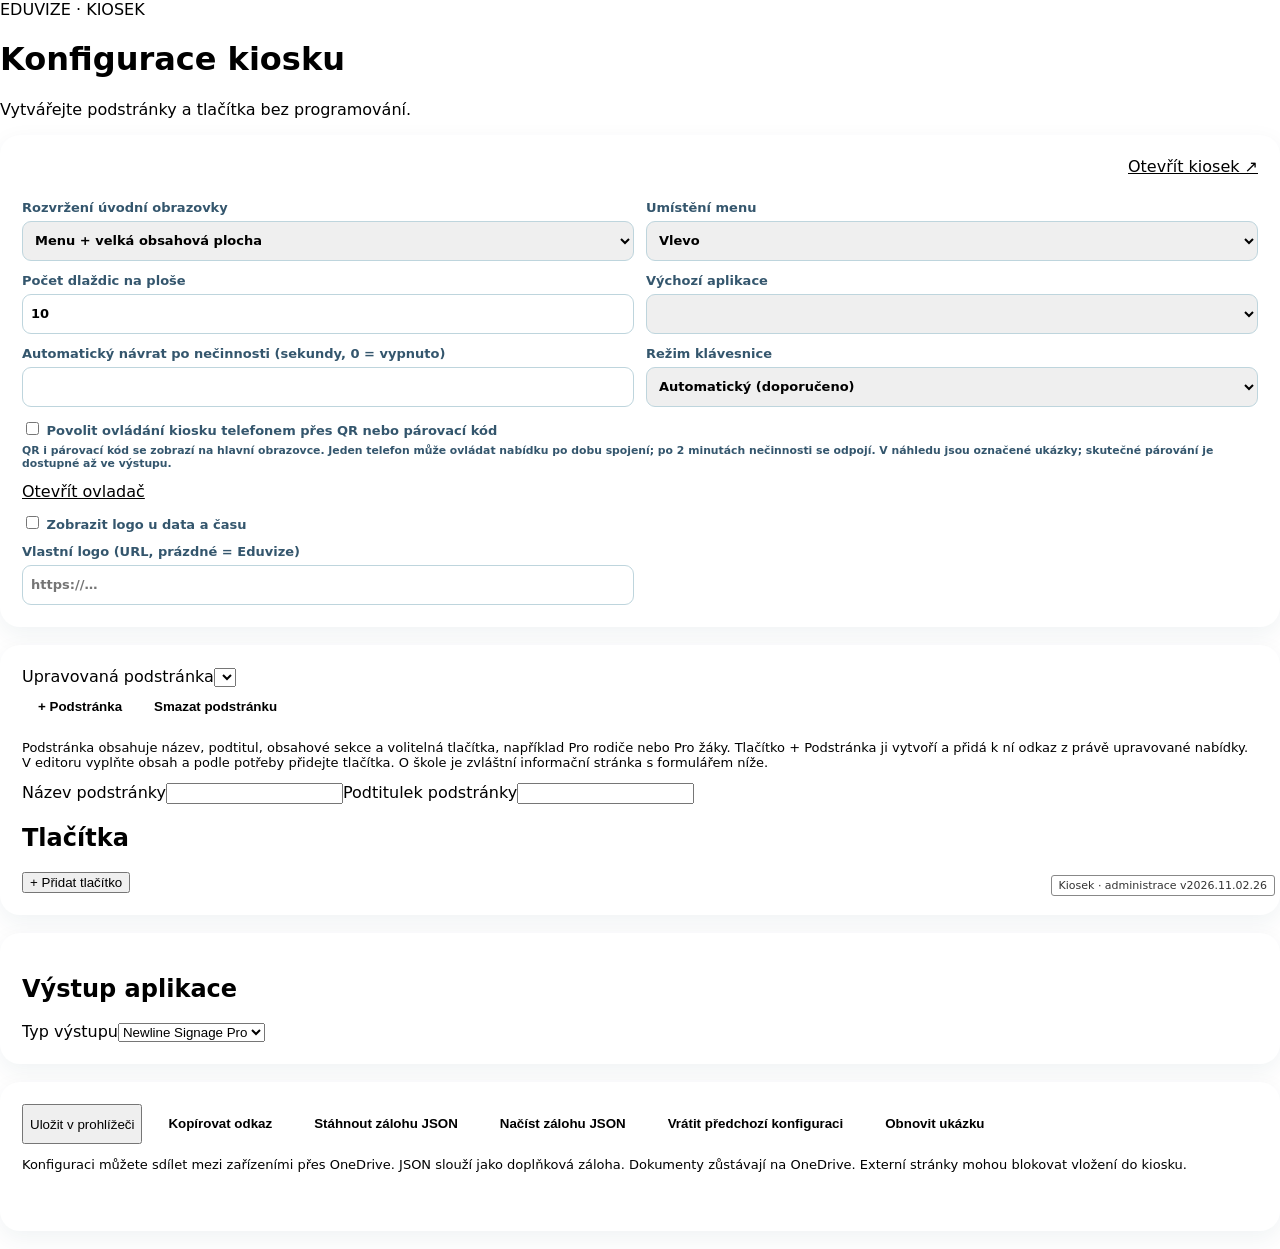
==== commit e11e5b7a: "Use deployment origin for kiosk services and package QR reader" ====
--- a/config.html
+++ b/config.html
@@ -1,4 +1,4 @@
-<!doctype html><html lang="cs"><head><script src="https://pborovicka72-dotcom.github.io/eduvize-styly/design-system/admin-navigation.js?v=20261104-design-audit-1"></script><script src="https://pborovicka72-dotcom.github.io/eduvize-styly/design-system/output-modes.js?v=20261104-design-audit-1"></script><meta charset="utf-8"><link rel="stylesheet" href="https://pborovicka72-dotcom.github.io/eduvize-styly/design-system/admin-account.css?v=20261105-cloud-3"><script data-edu-theme-first-paint="20261104-design-audit-1">/* Apply only the selected school's cached theme before painting.
+<!doctype html><html lang="cs"><head><script src="kiosk-environment.js?v=20261106-environment-1"></script><script src="/eduvize-styly/design-system/admin-navigation.js?v=20261104-design-audit-1"></script><script src="/eduvize-styly/design-system/output-modes.js?v=20261104-design-audit-1"></script><meta charset="utf-8"><link rel="stylesheet" href="/eduvize-styly/design-system/admin-account.css?v=20261105-cloud-3"><script data-edu-theme-first-paint="20261104-design-audit-1">/* Apply only the selected school's cached theme before painting.
    A missing cache uses the shared CSS baseline immediately, never a blank page. */
 (function(){
  var key='eduvize-active-theme-v1', map={background:'bg',text:'text',surface:'surface',muted:'muted',primary:'primary',primaryText:'primary-text',secondary:'secondary',secondaryText:'secondary-text',accent:'accent',border:'border'};
@@ -16,7 +16,7 @@
   var radius=theme.icons?.radiusPx;style.setProperty('--ev-icon-radius',(Number.isFinite(radius)?Math.max(0,Math.min(24,radius)):10)+'px');
  }catch(_){}
 })();
-</script><script src="https://pborovicka72-dotcom.github.io/eduvize-styly/design-system/admin-auth.js?v=20261105-cloud-3"></script><meta name="viewport" content="width=device-width,initial-scale=1"><title>Eduvize | Konfigurace kiosku</title><script defer src="https://pborovicka72-dotcom.github.io/eduvize-styly/design-system/active-theme.js?v=20261105-cloud-3"></script><style>:root{font-family:system-ui,-apple-system,"Segoe UI",sans-serif;color:var(--ev-text)}*{box-sizing:border-box}body{margin:0;min-height:100vh;background:radial-gradient(ellipse at 95% 0,#d8f8ef,transparent 35%),var(--ev-bg)}.muted{color:var(--ev-muted)}a{color:var(--ev-primary)}.hero{border-radius:24px;background:linear-gradient(110deg,var(--ev-primary),var(--ev-accent));padding:32px;color:white;margin-bottom:22px;box-shadow:0 16px 35px #0b6c9a20}.hero h2{margin:0;font-size:clamp(26px,3vw,42px)}.hero p{margin-bottom:0;opacity:.9}.grid{display:grid;grid-template-columns:repeat(3,minmax(0,1fr));gap:16px}.tile{padding:28px 18px;min-height:155px;text-align:center;cursor:pointer}.tile:hover,.tile:focus-visible{transform:translateY(-2px)}.tile .ico{font-size:40px;display:block;margin-bottom:12px}.tile strong{font-size:21px}.tile small{display:block;margin-top:8px}.btn{border:0;border-radius:10px;background:var(--ev-secondary);color:var(--ev-secondary-text);padding:11px 16px;cursor:pointer;font-weight:750;text-decoration:none;display:inline-block}.btn.primary{background:linear-gradient(110deg,var(--ev-primary),var(--ev-accent));color:#fff}.toolbar{display:flex;gap:10px;flex-wrap:wrap}#contentFrame{width:100%;height:calc(100vh - 230px);min-height:460px;border:0;border-radius:18px;background:#fff}.hidden{display:none!important}footer{margin-top:26px;color:#7b94a5;font-size:12px;text-align:right}@media(max-width:700px){.grid{grid-template-columns:repeat(2,minmax(0,1fr))}.tile{padding:20px 10px;min-height:130px}.tile strong{font-size:17px}}@media(max-width:420px){.grid{grid-template-columns:1fr}}.app-icon{width:58px;height:58px;display:grid;place-items:center;margin:0 auto 12px}.app-icon svg{width:30px;height:30px;display:block}.preview-tile .app-icon{width:48px;height:48px;margin:0 auto 8px}.preview-tile .app-icon svg{width:26px;height:26px} .kiosk-open-action{display:flex;justify-content:flex-end;margin:0 0 24px}</style><style>.panel{background:white;padding:22px;border-radius:20px;box-shadow:0 8px 24px #143b5510;margin-bottom:18px}.form{display:grid;grid-template-columns:repeat(2,minmax(0,1fr));gap:12px}.form label{display:grid;gap:6px;font-size:13px;font-weight:700;color:#34566d}.form input:not([type=checkbox]),.form select{width:100%;height:40px;border:1px solid #bed5dd;border-radius:9px;padding:8px;font:inherit}.wide{grid-column:1/-1}.help{font-size:13px;color:var(--ev-muted)}@media(max-width:700px){.form{grid-template-columns:1fr}}</style><style id="kiosk-preview-styles">
+</script><script src="/eduvize-styly/design-system/admin-auth.js?v=20261105-cloud-3"></script><meta name="viewport" content="width=device-width,initial-scale=1"><title>Eduvize | Konfigurace kiosku</title><script defer src="/eduvize-styly/design-system/active-theme.js?v=20261105-cloud-3"></script><style>:root{font-family:system-ui,-apple-system,"Segoe UI",sans-serif;color:var(--ev-text)}*{box-sizing:border-box}body{margin:0;min-height:100vh;background:radial-gradient(ellipse at 95% 0,#d8f8ef,transparent 35%),var(--ev-bg)}.muted{color:var(--ev-muted)}a{color:var(--ev-primary)}.hero{border-radius:24px;background:linear-gradient(110deg,var(--ev-primary),var(--ev-accent));padding:32px;color:white;margin-bottom:22px;box-shadow:0 16px 35px #0b6c9a20}.hero h2{margin:0;font-size:clamp(26px,3vw,42px)}.hero p{margin-bottom:0;opacity:.9}.grid{display:grid;grid-template-columns:repeat(3,minmax(0,1fr));gap:16px}.tile{padding:28px 18px;min-height:155px;text-align:center;cursor:pointer}.tile:hover,.tile:focus-visible{transform:translateY(-2px)}.tile .ico{font-size:40px;display:block;margin-bottom:12px}.tile strong{font-size:21px}.tile small{display:block;margin-top:8px}.btn{border:0;border-radius:10px;background:var(--ev-secondary);color:var(--ev-secondary-text);padding:11px 16px;cursor:pointer;font-weight:750;text-decoration:none;display:inline-block}.btn.primary{background:linear-gradient(110deg,var(--ev-primary),var(--ev-accent));color:#fff}.toolbar{display:flex;gap:10px;flex-wrap:wrap}#contentFrame{width:100%;height:calc(100vh - 230px);min-height:460px;border:0;border-radius:18px;background:#fff}.hidden{display:none!important}footer{margin-top:26px;color:#7b94a5;font-size:12px;text-align:right}@media(max-width:700px){.grid{grid-template-columns:repeat(2,minmax(0,1fr))}.tile{padding:20px 10px;min-height:130px}.tile strong{font-size:17px}}@media(max-width:420px){.grid{grid-template-columns:1fr}}.app-icon{width:58px;height:58px;display:grid;place-items:center;margin:0 auto 12px}.app-icon svg{width:30px;height:30px;display:block}.preview-tile .app-icon{width:48px;height:48px;margin:0 auto 8px}.preview-tile .app-icon svg{width:26px;height:26px} .kiosk-open-action{display:flex;justify-content:flex-end;margin:0 0 24px}</style><style>.panel{background:white;padding:22px;border-radius:20px;box-shadow:0 8px 24px #143b5510;margin-bottom:18px}.form{display:grid;grid-template-columns:repeat(2,minmax(0,1fr));gap:12px}.form label{display:grid;gap:6px;font-size:13px;font-weight:700;color:#34566d}.form input:not([type=checkbox]),.form select{width:100%;height:40px;border:1px solid #bed5dd;border-radius:9px;padding:8px;font:inherit}.wide{grid-column:1/-1}.help{font-size:13px;color:var(--ev-muted)}@media(max-width:700px){.form{grid-template-columns:1fr}}</style><style id="kiosk-preview-styles">
 /* Kiosk admin preview layout only. Colors and common components belong to eduvize-styly. */
 .preview{position:relative;min-height:360px;padding:20px;border:1px solid var(--ev-border);border-radius:18px;background:var(--ev-bg)}
 .preview[hidden]{display:none!important}
@@ -43,10 +43,10 @@
 .preview.tiles-layout .preview-grid{grid-template-columns:repeat(3,minmax(0,1fr));grid-template-rows:auto;width:100%;max-height:none;overflow:visible;gap:12px}
 .preview.tiles-layout .preview-tile{min-height:110px;height:auto;aspect-ratio:4/3}
 
-</style><link rel="stylesheet" href="https://pborovicka72-dotcom.github.io/eduvize-styly/design-system/admin-tokens.css?v=20261104-design-audit-1">
-<link rel="stylesheet" href="https://pborovicka72-dotcom.github.io/eduvize-styly/design-system/admin-components.css?v=20261104-design-audit-1">
+</style><link rel="stylesheet" href="/eduvize-styly/design-system/admin-tokens.css?v=20261104-design-audit-1">
+<link rel="stylesheet" href="/eduvize-styly/design-system/admin-components.css?v=20261104-design-audit-1">
 <style id="eduvize-theme-aliases">body{background:var(--ev-bg);color:var(--ev-text)}.tile,.preview-tile{background:var(--ev-surface);color:var(--ev-text);border-color:var(--ev-border);border-radius:var(--ev-card-radius)}.btn{border-radius:var(--ev-control-radius);background:var(--ev-secondary);color:var(--ev-secondary-text)}.btn.primary{background:var(--ev-primary);color:var(--ev-primary-text)}.hero{background:var(--ev-primary);color:var(--ev-primary-text)}.app-icon{background:var(--ev-primary);color:var(--ev-primary-text)}
-</style><script src="https://pborovicka72-dotcom.github.io/eduvize-styly/design-system/nsp-geometry.js?v=20261104-design-audit-1"></script><script src="https://pborovicka72-dotcom.github.io/eduvize-styly/design-system/nsp-segments.js?v=20261104-design-audit-1"></script><link rel="stylesheet" href="https://pborovicka72-dotcom.github.io/eduvize-styly/design-system/nsp-segments.css?v=20261104-design-audit-1"><link rel="stylesheet" href="https://pborovicka72-dotcom.github.io/eduvize-styly/design-system/admin-shell.css?v=20261104-design-audit-1"><link rel="stylesheet" href="page-content.css?v=20261031-47"><link rel="stylesheet" href="school.css?v=20261101-header-school-15"><style id="kiosk-admin-responsive">
+</style><script src="/eduvize-styly/design-system/nsp-geometry.js?v=20261104-design-audit-1"></script><script src="/eduvize-styly/design-system/nsp-segments.js?v=20261104-design-audit-1"></script><link rel="stylesheet" href="/eduvize-styly/design-system/nsp-segments.css?v=20261104-design-audit-1"><link rel="stylesheet" href="/eduvize-styly/design-system/admin-shell.css?v=20261104-design-audit-1"><link rel="stylesheet" href="page-content.css?v=20261031-47"><link rel="stylesheet" href="school.css?v=20261101-header-school-15"><style id="kiosk-admin-responsive">
 .panel{min-width:0}.form,.edu-admin__field-grid{align-items:start}
 .form label,.edu-admin__field{min-width:0}
 #schoolEditor{margin-bottom:24px}
@@ -56,7 +56,7 @@
 @media(max-width:760px){.form,.edu-admin__field-grid{grid-template-columns:minmax(0,1fr)!important}.school-editor-wide{grid-column:auto}.edu-admin__control-row{flex-wrap:wrap;gap:16px}}
 #kioskOutputActions{overflow-anchor:none}
 #kioskOutputActions #status{display:block;min-block-size:1lh;margin:12px 0 0;line-height:1.5;overflow-wrap:anywhere}
-</style><link rel="stylesheet" href="https://pborovicka72-dotcom.github.io/eduvize-styly/design-system/document-upload.css?v=20261105-cloud-3"><link rel="stylesheet" href="https://pborovicka72-dotcom.github.io/eduvize-styly/design-system/preview-viewport.css?v=20261104-design-audit-1"><script src="https://pborovicka72-dotcom.github.io/eduvize-styly/design-system/preview-viewport.js?v=20261104-design-audit-1"></script><link rel="stylesheet" href="https://pborovicka72-dotcom.github.io/eduvize-styly/design-system/app-icons.css?v=20261104-design-audit-1"><link rel="icon" type="image/svg+xml" href="https://pborovicka72-dotcom.github.io/eduvize-styly/design-system/assets/eduvize-favicon.svg?v=20261031-unified-1"><link rel="stylesheet" href="https://pborovicka72-dotcom.github.io/eduvize-styly/design-system/item-editor.css?v=20261104-design-audit-1"><script src="https://pborovicka72-dotcom.github.io/eduvize-styly/design-system/item-sort.js?v=20261104-design-audit-1"></script><script defer src="https://pborovicka72-dotcom.github.io/eduvize-styly/design-system/admin-header.js?v=20261104-design-audit-1"></script><script src="kiosk-news.js?v=20261101-rss-image-fit-1"></script><link rel="preconnect" href="https://pborovicka72-dotcom.github.io"><link rel="preconnect" href="https://eduvize-design-system-api.onrender.com" crossorigin></head><body><main class="wrap edu-admin-page ev-admin"><header class="edu-page-header"><div class="edu-page-header__identity"><div class="edu-page-header__icon" aria-hidden="true" data-edu-app-icon="kiosk"></div><div class="edu-page-header__titles"><div class="edu-page-header__eyebrow">EDUVIZE · KIOSEK</div><h1 class="edu-page-header__title">Konfigurace kiosku</h1></div></div><p class="edu-page-header__description">Vytvářejte podstránky a tlačítka bez programování.</p></header><section class="panel"><div class="kiosk-open-action"><a class="edu-admin__button edu-admin__button--secondary" id="openKiosk" href="./index.html" target="_self">Otevřít kiosek ↗</a></div><div class="form"><label>Rozvržení úvodní obrazovky<select id="menuLayout"><option value="menu">Menu + velká obsahová plocha</option><option value="tiles">Dlaždice rozmístěné po celé ploše</option></select></label><label id="menuPositionField">Umístění menu<select id="menuPosition"><option value="left">Vlevo</option><option value="right">Vpravo</option><option value="top">Nahoře</option><option value="bottom">Dole</option></select></label><label id="tileCountField" title="Počet míst na stránce včetně navigace, 3 až 25. Mřížka se odvodí automaticky.">Počet dlaždic na ploše<input id="tileCount" type="number" min="3" max="25" value="10"></label><label>Výchozí aplikace<select id="defaultApp"></select></label><label>Automatický návrat po nečinnosti (sekundy, 0 = vypnuto)<input id="idle" type="number" min="0" max="3600"></label><label>Režim klávesnice<select id="keyboardMode"><option value="auto">Automatický (doporučeno)</option><option value="touch">Dotykový – vlastní klávesnice Eduvize</option><option value="web">Běžný web – systémová / fyzická klávesnice</option></select></label><label class="wide"><span><input id="remoteControl" type="checkbox"> Povolit ovládání kiosku telefonem přes QR nebo párovací kód</span><small>QR i párovací kód se zobrazí na hlavní obrazovce. Jeden telefon může ovládat nabídku po dobu spojení; po 2 minutách nečinnosti se odpojí. V náhledu jsou označené ukázky; skutečné párování je dostupné až ve výstupu.</small></label><div class="wide edu-admin__actions"><a id="openRemote" class="edu-admin__button edu-admin__button--secondary" href="./remote.html" target="_blank" rel="noopener noreferrer">Otevřít ovladač</a></div><label class="wide"><span><input id="showInfoPanel" type="checkbox"> Zobrazit logo u data a času</span></label><label>Vlastní logo (URL, prázdné = Eduvize)<input id="logoUrl" type="url" placeholder="https://…"></label></div></section><section class="panel"><div class="edu-admin__control-row"><label class="edu-admin__field">Upravovaná podstránka<select id="page"></select></label><div class="edu-admin__actions"><button class="btn" id="newPage">+ Podstránka</button><button class="btn" id="deletePage" type="button" disabled>Smazat podstránku</button></div></div><p class="help">Podstránka obsahuje název, podtitul, obsahové sekce a volitelná tlačítka, například Pro rodiče nebo Pro žáky. Tlačítko + Podstránka ji vytvoří a přidá k ní odkaz z právě upravované nabídky. V editoru vyplňte obsah a podle potřeby přidejte tlačítka. O škole je zvláštní informační stránka s formulářem níže.</p><div id="pageIdentityFields" class="edu-admin__field-grid"><label class="edu-admin__field">Název podstránky<input id="pageTitle"></label><label class="edu-admin__field">Podtitulek podstránky<input id="subtitle"></label></div><section id="pageContentEditor" class="page-content-editor" hidden></section><div class="preview" hidden><div class="preview-banner"><strong id="previewTitle"></strong><div id="previewSubtitle"></div></div><div class="preview-grid" id="previewGrid"></div><div class="preview-hint">Tlačítka lze přetahovat myší nebo dotykem; pořadí lze měnit také šipkami níže.</div></div><h2>Tlačítka</h2><div id="buttons" class="edu-item-editor-list"></div><div class="edu-admin__control-row"><button class="edu-admin__button edu-admin__button--secondary" id="addButton">+ Přidat tlačítko</button></div></section><section class="panel edu-admin__card" id="schoolSettings" hidden><h2>O škole</h2><p class="help">Údaje se zobrazují na podstránce O škole. Nevyplněné položky se nezobrazí. Změny uložte tlačítkem Uložit konfiguraci; jsou součástí odkazu pro dotykové zařízení.</p><div id="schoolEditor"></div><p class="help">Fotografie musí být dostupná přes veřejnou adresu HTTPS. Kontaktní údaje se zobrazují jako prostý text.</p></section><section class="panel edu-output-section edu-admin__card"><h2>Výstup aplikace</h2><div class="edu-output-mode-row"><label class="edu-output-type">Typ výstupu<select id="kiosk-output-type"><option value="nsp">Newline Signage Pro</option><option value="web">Běžná stránka</option><option value="kiosk">Kiosek</option></select></label></div><div id="kiosk-segment-picker"></div></section><section class="panel" id="kioskOutputActions"><div class="toolbar"><button class="edu-admin__button" id="save">Uložit v prohlížeči</button><button class="btn" id="shareTouch">Kopírovat odkaz</button><button class="btn" id="exportConfig" type="button">Stáhnout zálohu JSON</button><button class="btn" id="importConfig" type="button">Načíst zálohu JSON</button><button class="btn" id="undoImport" type="button" hidden>Vrátit předchozí konfiguraci</button><input id="configFile" type="file" accept=".json,application/json" hidden><button class="btn" id="reset">Obnovit ukázku</button></div><p class="help">Konfiguraci můžete sdílet mezi zařízeními přes OneDrive. JSON slouží jako doplňková záloha. Dokumenty zůstávají na OneDrive. Externí stránky mohou blokovat vložení do kiosku.</p><p id="status" role="status" aria-live="polite" aria-atomic="true"></p></section></main><script src="https://pborovicka72-dotcom.github.io/eduvize-styly/design-system/document-upload.js?v=20261105-cloud-3"></script><script src="https://pborovicka72-dotcom.github.io/eduvize-styly/design-system/tile-navigation.js?v=20261104-design-audit-1"></script><script src="kiosk-documents.js?v=20261102-schools-1"></script><script src="kiosk-output-link.js?v=20261104-short-links-1"></script><script src="kiosk-config-file.js?v=20261031-47"></script><script src="page-content.js?v=20261031-boxes-3"></script><script src="kiosk-pages.js?v=20261031-protected-school"></script><script src="school.js?v=20261101-header-school-15"></script><script src="kiosk-apps.js?v=20261104-weather-settings-1"></script><script src="kiosk-weather.js?v=20261104-profile-location-1"></script><script src="https://pborovicka72-dotcom.github.io/eduvize-styly/design-system/app-icons.js?v=20261104-design-audit-1"></script><script>const DEFAULT={"title":"Vítejte v naší škole","subtitle":"Vyberte požadovanou informaci","idleSeconds":60,"pages":[{"id":"home","title":"Hlavní nabídka","buttons":[{"label":"O škole","icon":"🏫","type":"page","target":"school"},{"label":"Jízdní řády","icon":"🚌","type":"app","target":"transport"},{"label":"Počasí","icon":"🌤️","type":"url","target":"https://eduvize-weather.onrender.com/display"},{"label":"Svátky","icon":"📅","type":"url","target":"https://pborovicka72-dotcom.github.io/eduvize-svatky/"},{"label":"Web školy","icon":"🌐","type":"url","target":"https://www.example.org"}]},{"id":"school","title":"O škole","buttons":[]}]};DEFAULT.pages[0].buttons.splice(4,0,...[{"label":"Moudrost dne","icon":"","type":"url","target":"https://pborovicka72-dotcom.github.io/eduvize-moudrost-dne/index.html"},{"label":"Dokumenty školy","icon":"","type":"url","target":"https://pborovicka72-dotcom.github.io/eduvize-dokumenty/index.html"},{"label":"Aktuality školy","icon":"📰","type":"app","target":"news"},{"label":"Školní informační systémy","icon":"🏫","type":"app","target":"school-systems"}]);DEFAULT.pages[0].buttons.splice(1,0,{label:"Jídelníček",type:"app",target:"menu"});DEFAULT.pages[0].buttons.push({label:"Průběh dne",icon:"🏫",type:"app",target:"day-progress"});const ICON_PATHS=window.EduvizeAppIcons.paths;function iconKey(item){if(item.type==='app'&&ICON_PATHS[item.target])return item.target;if(item.type==='app'&&item.target==='school-calendar')return 'holidays';const s=((item.label||'')+' '+(item.target||'')).toLowerCase();if(item.type==='app'&&item.target==='menu'||/jídelní|jidelnicek/.test(s))return 'menu';if(/jízdní|doprava|odjezd|jizdni-rady/.test(s))return 'transport';if(/počas|weather|pocasi/.test(s))return 'weather';if(/svát|jmenin|svatky/.test(s))return 'holidays';if(/moudrost|citát|moudrost-dne/.test(s))return 'wisdom';if(/dokument|dokumenty/.test(s))return 'documents';if(/kontakt/.test(s))return 'contact';if(/zpět/.test(s))return 'back';if(/škole|school/.test(s))return 'school';if(/web|www\.|example\.org/.test(s))return 'web';return 'link'}function makeIcon(item){const wrap=document.createElement('span');wrap.className='app-icon';wrap.setAttribute('aria-hidden','true');const svg=document.createElementNS('http://www.w3.org/2000/svg','svg');svg.setAttribute('viewBox','0 0 24 24');svg.setAttribute('fill','none');svg.setAttribute('stroke','currentColor');svg.setAttribute('stroke-width','1.8');svg.setAttribute('stroke-linecap','round');svg.setAttribute('stroke-linejoin','round');svg.innerHTML=ICON_PATHS[iconKey(item)];wrap.append(svg);return wrap}const normalizeKioskConfig=window.EduvizeKioskApps.normalize;const KEY='eduvize-kiosk-v1';function getConfig(){try{const raw=JSON.parse(localStorage.getItem(KEY));if(raw&&Array.isArray(raw.pages))return raw}catch{}return structuredClone(DEFAULT)}function saveConfig(c){localStorage.setItem(KEY,JSON.stringify(c))}
+</style><link rel="stylesheet" href="/eduvize-styly/design-system/document-upload.css?v=20261105-cloud-3"><link rel="stylesheet" href="/eduvize-styly/design-system/preview-viewport.css?v=20261104-design-audit-1"><script src="/eduvize-styly/design-system/preview-viewport.js?v=20261104-design-audit-1"></script><link rel="stylesheet" href="/eduvize-styly/design-system/app-icons.css?v=20261104-design-audit-1"><link rel="icon" type="image/svg+xml" href="/eduvize-styly/design-system/assets/eduvize-favicon.svg?v=20261031-unified-1"><link rel="stylesheet" href="/eduvize-styly/design-system/item-editor.css?v=20261104-design-audit-1"><script src="/eduvize-styly/design-system/item-sort.js?v=20261104-design-audit-1"></script><script defer src="/eduvize-styly/design-system/admin-header.js?v=20261104-design-audit-1"></script><script src="kiosk-news.js?v=20261101-rss-image-fit-1"></script><link rel="preconnect" href="https://pborovicka72-dotcom.github.io"><link rel="preconnect" href="https://eduvize-design-system-api.onrender.com" crossorigin></head><body><main class="wrap edu-admin-page ev-admin"><header class="edu-page-header"><div class="edu-page-header__identity"><div class="edu-page-header__icon" aria-hidden="true" data-edu-app-icon="kiosk"></div><div class="edu-page-header__titles"><div class="edu-page-header__eyebrow">EDUVIZE · KIOSEK</div><h1 class="edu-page-header__title">Konfigurace kiosku</h1></div></div><p class="edu-page-header__description">Vytvářejte podstránky a tlačítka bez programování.</p></header><section class="panel"><div class="kiosk-open-action"><a class="edu-admin__button edu-admin__button--secondary" id="openKiosk" href="./index.html" target="_self">Otevřít kiosek ↗</a></div><div class="form"><label>Rozvržení úvodní obrazovky<select id="menuLayout"><option value="menu">Menu + velká obsahová plocha</option><option value="tiles">Dlaždice rozmístěné po celé ploše</option></select></label><label id="menuPositionField">Umístění menu<select id="menuPosition"><option value="left">Vlevo</option><option value="right">Vpravo</option><option value="top">Nahoře</option><option value="bottom">Dole</option></select></label><label id="tileCountField" title="Počet míst na stránce včetně navigace, 3 až 25. Mřížka se odvodí automaticky.">Počet dlaždic na ploše<input id="tileCount" type="number" min="3" max="25" value="10"></label><label>Výchozí aplikace<select id="defaultApp"></select></label><label>Automatický návrat po nečinnosti (sekundy, 0 = vypnuto)<input id="idle" type="number" min="0" max="3600"></label><label>Režim klávesnice<select id="keyboardMode"><option value="auto">Automatický (doporučeno)</option><option value="touch">Dotykový – vlastní klávesnice Eduvize</option><option value="web">Běžný web – systémová / fyzická klávesnice</option></select></label><label class="wide"><span><input id="remoteControl" type="checkbox"> Povolit ovládání kiosku telefonem přes QR nebo párovací kód</span><small>QR i párovací kód se zobrazí na hlavní obrazovce. Jeden telefon může ovládat nabídku po dobu spojení; po 2 minutách nečinnosti se odpojí. V náhledu jsou označené ukázky; skutečné párování je dostupné až ve výstupu.</small></label><div class="wide edu-admin__actions"><a id="openRemote" class="edu-admin__button edu-admin__button--secondary" href="./remote.html" target="_blank" rel="noopener noreferrer">Otevřít ovladač</a></div><label class="wide"><span><input id="showInfoPanel" type="checkbox"> Zobrazit logo u data a času</span></label><label>Vlastní logo (URL, prázdné = Eduvize)<input id="logoUrl" type="url" placeholder="https://…"></label></div></section><section class="panel"><div class="edu-admin__control-row"><label class="edu-admin__field">Upravovaná podstránka<select id="page"></select></label><div class="edu-admin__actions"><button class="btn" id="newPage">+ Podstránka</button><button class="btn" id="deletePage" type="button" disabled>Smazat podstránku</button></div></div><p class="help">Podstránka obsahuje název, podtitul, obsahové sekce a volitelná tlačítka, například Pro rodiče nebo Pro žáky. Tlačítko + Podstránka ji vytvoří a přidá k ní odkaz z právě upravované nabídky. V editoru vyplňte obsah a podle potřeby přidejte tlačítka. O škole je zvláštní informační stránka s formulářem níže.</p><div id="pageIdentityFields" class="edu-admin__field-grid"><label class="edu-admin__field">Název podstránky<input id="pageTitle"></label><label class="edu-admin__field">Podtitulek podstránky<input id="subtitle"></label></div><section id="pageContentEditor" class="page-content-editor" hidden></section><div class="preview" hidden><div class="preview-banner"><strong id="previewTitle"></strong><div id="previewSubtitle"></div></div><div class="preview-grid" id="previewGrid"></div><div class="preview-hint">Tlačítka lze přetahovat myší nebo dotykem; pořadí lze měnit také šipkami níže.</div></div><h2>Tlačítka</h2><div id="buttons" class="edu-item-editor-list"></div><div class="edu-admin__control-row"><button class="edu-admin__button edu-admin__button--secondary" id="addButton">+ Přidat tlačítko</button></div></section><section class="panel edu-admin__card" id="schoolSettings" hidden><h2>O škole</h2><p class="help">Údaje se zobrazují na podstránce O škole. Nevyplněné položky se nezobrazí. Změny uložte tlačítkem Uložit konfiguraci; jsou součástí odkazu pro dotykové zařízení.</p><div id="schoolEditor"></div><p class="help">Fotografie musí být dostupná přes veřejnou adresu HTTPS. Kontaktní údaje se zobrazují jako prostý text.</p></section><section class="panel edu-output-section edu-admin__card"><h2>Výstup aplikace</h2><div class="edu-output-mode-row"><label class="edu-output-type">Typ výstupu<select id="kiosk-output-type"><option value="nsp">Newline Signage Pro</option><option value="web">Běžná stránka</option><option value="kiosk">Kiosek</option></select></label></div><div id="kiosk-segment-picker"></div></section><section class="panel" id="kioskOutputActions"><div class="toolbar"><button class="edu-admin__button" id="save">Uložit v prohlížeči</button><button class="btn" id="shareTouch">Kopírovat odkaz</button><button class="btn" id="exportConfig" type="button">Stáhnout zálohu JSON</button><button class="btn" id="importConfig" type="button">Načíst zálohu JSON</button><button class="btn" id="undoImport" type="button" hidden>Vrátit předchozí konfiguraci</button><input id="configFile" type="file" accept=".json,application/json" hidden><button class="btn" id="reset">Obnovit ukázku</button></div><p class="help">Konfiguraci můžete sdílet mezi zařízeními přes OneDrive. JSON slouží jako doplňková záloha. Dokumenty zůstávají na OneDrive. Externí stránky mohou blokovat vložení do kiosku.</p><p id="status" role="status" aria-live="polite" aria-atomic="true"></p></section></main><script src="/eduvize-styly/design-system/document-upload.js?v=20261105-cloud-3"></script><script src="/eduvize-styly/design-system/tile-navigation.js?v=20261104-design-audit-1"></script><script src="kiosk-documents.js?v=20261102-schools-1"></script><script src="kiosk-output-link.js?v=20261104-short-links-1"></script><script src="kiosk-config-file.js?v=20261031-47"></script><script src="page-content.js?v=20261031-boxes-3"></script><script src="kiosk-pages.js?v=20261031-protected-school"></script><script src="school.js?v=20261101-header-school-15"></script><script src="kiosk-apps.js?v=20261106-school-calendar-1"></script><script src="kiosk-weather.js?v=20261104-profile-location-1"></script><script src="/eduvize-styly/design-system/app-icons.js?v=20261104-design-audit-1"></script><script>const DEFAULT={"title":"Vítejte v naší škole","subtitle":"Vyberte požadovanou informaci","idleSeconds":60,"pages":[{"id":"home","title":"Hlavní nabídka","buttons":[{"label":"O škole","icon":"🏫","type":"page","target":"school"},{"label":"Jízdní řády","icon":"🚌","type":"app","target":"transport"},{"label":"Počasí","icon":"🌤️","type":"url","target":"https://eduvize-weather.onrender.com/display"},{"label":"Svátky","icon":"📅","type":"url","target":"https://pborovicka72-dotcom.github.io/eduvize-svatky/"},{"label":"Web školy","icon":"🌐","type":"url","target":"https://www.example.org"}]},{"id":"school","title":"O škole","buttons":[]}]};DEFAULT.pages[0].buttons.splice(4,0,...[{"label":"Moudrost dne","icon":"","type":"url","target":"https://pborovicka72-dotcom.github.io/eduvize-moudrost-dne/index.html"},{"label":"Dokumenty školy","icon":"","type":"url","target":"https://pborovicka72-dotcom.github.io/eduvize-dokumenty/index.html"},{"label":"Aktuality školy","icon":"📰","type":"app","target":"news"},{"label":"Školní informační systémy","icon":"🏫","type":"app","target":"school-systems"}]);DEFAULT.pages[0].buttons.splice(1,0,{label:"Jídelníček",type:"app",target:"menu"});DEFAULT.pages[0].buttons.push({label:"Průběh dne",icon:"🏫",type:"app",target:"day-progress"});const ICON_PATHS=window.EduvizeAppIcons.paths;function iconKey(item){if(item.type==='app'&&ICON_PATHS[item.target])return item.target;if(item.type==='app'&&item.target==='school-calendar')return 'holidays';const s=((item.label||'')+' '+(item.target||'')).toLowerCase();if(item.type==='app'&&item.target==='menu'||/jídelní|jidelnicek/.test(s))return 'menu';if(/jízdní|doprava|odjezd|jizdni-rady/.test(s))return 'transport';if(/počas|weather|pocasi/.test(s))return 'weather';if(/svát|jmenin|svatky/.test(s))return 'holidays';if(/moudrost|citát|moudrost-dne/.test(s))return 'wisdom';if(/dokument|dokumenty/.test(s))return 'documents';if(/kontakt/.test(s))return 'contact';if(/zpět/.test(s))return 'back';if(/škole|school/.test(s))return 'school';if(/web|www\.|example\.org/.test(s))return 'web';return 'link'}function makeIcon(item){const wrap=document.createElement('span');wrap.className='app-icon';wrap.setAttribute('aria-hidden','true');const svg=document.createElementNS('http://www.w3.org/2000/svg','svg');svg.setAttribute('viewBox','0 0 24 24');svg.setAttribute('fill','none');svg.setAttribute('stroke','currentColor');svg.setAttribute('stroke-width','1.8');svg.setAttribute('stroke-linecap','round');svg.setAttribute('stroke-linejoin','round');svg.innerHTML=ICON_PATHS[iconKey(item)];wrap.append(svg);return wrap}const normalizeKioskConfig=window.EduvizeKioskApps.normalize;const KEY='eduvize-kiosk-v1';function getConfig(){try{const raw=JSON.parse(localStorage.getItem(KEY));if(raw&&Array.isArray(raw.pages))return raw}catch{}return structuredClone(DEFAULT)}function saveConfig(c){localStorage.setItem(KEY,JSON.stringify(c))}
 const openButtonEditors=new WeakSet();let c=normalizeKioskConfig(getConfig()),current='home';let schoolEditor;let newsSourceCatalog=[];const $=id=>document.getElementById(id);function el(tag,attrs={},value){const n=document.createElement(tag);for(const [k,v] of Object.entries(attrs))n[k]=v;if(value!==undefined)n.textContent=value;return n}function render(){schoolEditor?.refresh(); $('menuLayout').value=c.menuLayout===false?'tiles':'menu';$('menuPosition').value=c.menuPosition||'left';const defaults=$('defaultApp');defaults.replaceChildren();const home=c.pages.find(p=>p.id==='home');for(const b of home?.buttons||[])if(b.type==='app')defaults.append(el('option',{value:b.target},b.label));if(!defaults.options.length)defaults.append(el('option',{value:'weather'},'Počasí'));defaults.value=c.defaultApp||'weather';if(defaults.selectedIndex<0)defaults.selectedIndex=0; $('remoteControl').checked=c.remoteControl!==false;$('showInfoPanel').checked=c.showLogo??c.showInfoPanel===true;$('logoUrl').value=c.logoUrl||'';$('tileCount').value=window.EduvizeTileNavigation.count(c);syncMenuFields();$('idle').value=c.idleSeconds;$('keyboardMode').value=['auto','touch','web'].includes(c.keyboardMode)?c.keyboardMode:'auto';$('page').replaceChildren();for(const p of c.pages)$('page').append(el('option',{value:p.id},p.title));if(!c.pages.some(p=>p.id===current))current=c.pages[0].id;$('page').value=current;$('schoolSettings').hidden=current!=='school';const p=c.pages.find(x=>x.id===current);$('pageTitle').value=p.title;$('subtitle').value=p.subtitle??(current==='home'?c.subtitle||'':'');$('deletePage').disabled=current==='home'||current==='school';$('deletePage').title=current==='home'?'Hlavní nabídku nelze smazat':current==='school'?'Speciální stránku O škole nelze smazat':'Smazat vybranou podstránku';$('pageIdentityFields').hidden=current==='home';window.EduvizePageContent.editor($('pageContentEditor'),p,renderPreview);$('buttons').replaceChildren();if(!(p.buttons||[]).length)$('buttons').append(el('p',{className:'help'},p.id==='school'?'Obsah této informační stránky vyplňte v sekci O škole níže.':'Tlačítka jsou volitelná. Vlastní text vložte do editoru obsahu výše.'));renderPreview();(p.buttons||[]).forEach((b,i)=>{const card=el('details',{className:'edu-item-editor ev-admin',open:openButtonEditors.has(b)});card.ontoggle=()=>{if(card.open)openButtonEditors.add(b);else openButtonEditors.delete(b)};const summary=el('summary',{className:'edu-item-editor__summary'});const heading=el('span',{className:'edu-item-editor__heading'});const itemTitle=el('strong',{},b.label||'Nové tlačítko');const itemMeta=el('small',{},({page:'Podstránka',url:'Webová stránka',app:'Aplikace Eduvize',document:'Dokument',image:'Obrázek'})[b.type]||'Tlačítko');heading.append(itemTitle,itemMeta);const body=el('div',{className:'edu-item-editor__body'});const grid=el('div',{className:'edu-item-editor__fields'});function field(label,key){const l=el('label',{className:'edu-admin__field'},label),inp=el('input',{value:b[key]||''});inp.oninput=()=>{b[key]=inp.value;if(key==='label')itemTitle.textContent=inp.value||'Nové tlačítko';renderPreview();const nextIcon=makeIcon(b);nextIcon.classList.add('ev-editor-app-icon');iconPreview.replaceWith(nextIcon);iconPreview=nextIcon;};l.append(inp);grid.append(l)}field('Název tlačítka','label');let iconPreview=makeIcon(b);iconPreview.title='Ikona podle názvu a cíle tlačítka';iconPreview.classList.add('ev-editor-app-icon');const grip=el('button',{type:'button',className:'edu-item-editor__drag'},'⠿');grip.setAttribute('aria-label','Přetáhnout tlačítko pro změnu pořadí');grip.title='Přetáhnout pro změnu pořadí';grip.onclick=e=>{e.preventDefault();e.stopPropagation()};summary.append(grip,iconPreview,heading);card.append(summary,body);const label=el('label',{className:'edu-admin__field'},'Typ akce'),select=el('select');for(const [v,t] of [['page','Podstránka'],['url','Otevřít URL'],['app','Aplikace Eduvize'],['document','Dokument / nahrát soubor'],['image','Obrázek (URL)']])select.append(el('option',{value:v},t));select.value=b.type;select.onchange=()=>{b.type=select.value;b.target=b.type==='page'?'home':b.type==='app'?'weather':b.type==='document'?'':'https://';if(b.type!=='url')delete b.zoom;if(b.type==='app')window.EduvizeKioskApps.selectApp(b,'weather');render()};label.append(select);grid.append(label);const targetLabel=el('label',{className:'edu-admin__field'},b.type==='page'?'Cílová podstránka':b.type==='document'?'Odkaz na dokument':b.type==='image'?'Odkaz na obrázek':'URL');if(b.type==='app'){const apps=el('select');for(const [key,title] of Object.entries(APP_NAMES).sort((a,b)=>a[1].localeCompare(b[1],'cs')))apps.append(el('option',{value:key},title));apps.value=b.target in APP_NAMES?b.target:'weather';b.target=apps.value;apps.onchange=()=>{window.EduvizeKioskApps.selectApp(b,apps.value);render()};targetLabel.textContent='Aplikace Eduvize';targetLabel.append(apps)}else if(b.type==='page'){const s=el('select');for(const pg of c.pages)s.append(el('option',{value:pg.id},pg.title));s.value=b.target;s.onchange=()=>{b.target=s.value;renderPreview()};targetLabel.append(s)}else{const inp=el('input',{value:b.target||''});inp.oninput=()=>{b.target=inp.value;renderPreview()};targetLabel.append(inp)}grid.append(targetLabel);if(b.type==='app'&&b.target==='weather'){const weatherLabel=el('label',{className:'edu-admin__field'},'Zobrazení počasí'),weatherSelect=el('select');for(const [value,title] of [['standard','Klasické počasí'],['station','Meteostanice']])weatherSelect.append(el('option',{value},title));weatherSelect.value=window.EduvizeKioskApps.weatherStyle(b);weatherSelect.onchange=()=>{window.EduvizeKioskApps.setWeatherStyle(b,weatherSelect.value);render()};weatherLabel.append(weatherSelect);grid.append(weatherLabel);if(schoolWeather?.values?.['setting-place'])grid.append(el('p',{className:'help'},'Lokalita z nastavení počasí školy: '+schoolWeather.values['setting-place']));{const textLabel=el('label',{className:'edu-admin__field'}),textToggle=el('input',{type:'checkbox',checked:window.EduvizeKioskApps.weatherText(b)});textToggle.onchange=()=>{window.EduvizeKioskApps.setWeatherText(b,textToggle.checked);renderPreview()};textLabel.append(textToggle,document.createTextNode(window.EduvizeKioskApps.weatherStyle(b)==='station'?'Textová předpověď · meteostanice':'Textová předpověď · klasické počasí'));grid.append(textLabel)}}if(b.type==='app'&&b.target==='school-systems'){window.EduvizeKioskApps.schoolEditor(grid,b,()=>render())}if(b.type==='app'&&b.target==='news'){window.EduvizeKioskNews.editor(grid,b,newsSourceCatalog,renderPreview)}if(b.type==='url'){const zoomLabel=el('label',{className:'edu-admin__field'},'Zoom vložené stránky (%)');const zoomInput=el('input',{type:'number',min:'40',max:'150',step:'5',value:String(b.zoom??100)});zoomInput.oninput=()=>{const n=Number(zoomInput.value);if(Number.isFinite(n)&&n>=40&&n<=150)b.zoom=n};zoomLabel.append(zoomInput);grid.append(zoomLabel)}body.append(grid);if(b.type==='document')window.EduvizeKioskDocuments.editor(body,b,()=>{render();$('status').textContent='Dokument přiřazen k tlačítku. Uložte konfiguraci.'});const controls=el('div',{className:'edu-admin__actions edu-item-editor__actions'});for(const [txt,action] of [['↑',()=>move(i,-1)],['↓',()=>move(i,1)],['Odebrat',()=>{p.buttons.splice(i,1);render()}]]){const bt=el('button',{className:'edu-admin__button edu-admin__button--secondary',type:'button'},txt);bt.onclick=action;if(txt==='↑'||txt==='↓'){bt.setAttribute('aria-label',txt==='↑'?'Posunout tlačítko nahoru':'Posunout tlačítko dolů');bt.disabled=txt==='↑'?i===0:i===(p.buttons||[]).length-1}controls.append(bt)}body.append(controls);$('buttons').append(card)})}window.EduvizeItemSort.mount($('buttons'),{onMove:(from,to)=>{const items=c.pages.find(p=>p.id===current).buttons;const [item]=items.splice(from,1);items.splice(to,0,item);render();$('status').textContent='Pořadí tlačítek změněno. Uložte konfiguraci.'}});function renderPreview(){window.EduvizeKioskWeather.apply(c,schoolWeather);sync();syncPreviewFrame();const preview=$('previewGrid').closest('.preview');preview.classList.remove('menu-left','menu-right','menu-top','menu-bottom');preview.classList.add('menu-'+($('menuPosition').value||'left'));preview.classList.toggle('tiles-layout',$('menuLayout').value==='tiles');const p=c.pages.find(x=>x.id===current);const count=(p.buttons||[]).length;const vertical=!['top','bottom'].includes($('menuPosition').value);const cols=vertical?(count>5?2:1):Math.max(1,Math.ceil(count/2));preview.style.setProperty('--preview-cols',cols);preview.style.setProperty('--preview-rows',Math.max(1,Math.ceil(count/cols)));preview.style.setProperty('--preview-side',cols===2?'40%':'24%');$('previewTitle').textContent=p.title;$('previewSubtitle').textContent=p.subtitle??(current==='home'?c.subtitle||'':'');$('previewGrid').replaceChildren();let dragged=-1;(p.buttons||[]).forEach((b,i)=>{const tile=el('button',{className:'preview-tile ev-app-tile',type:'button',draggable:true});const ico=makeIcon(b),label=el('b',{},b.label||'Nové tlačítko');tile.append(ico,label);tile.classList.toggle('is-default',b===(p.buttons||[]).find(item=>item.type==='app'&&item.target===$('defaultApp').value));tile.title='Přetáhněte pro změnu pořadí';tile.ondragstart=e=>{dragged=i;tile.classList.add('dragging');e.dataTransfer.effectAllowed='move'};tile.ondragend=()=>tile.classList.remove('dragging');tile.ondragover=e=>{e.preventDefault();tile.classList.add('over')};tile.ondragleave=()=>tile.classList.remove('over');tile.ondrop=e=>{e.preventDefault();if(dragged<0||dragged===i)return;const item=p.buttons.splice(dragged,1)[0];p.buttons.splice(i,0,item);render()};$('previewGrid').append(tile)})}function move(i,d){const a=c.pages.find(x=>x.id===current).buttons,j=i+d;if(j<0||j>=a.length)return;[a[i],a[j]]=[a[j],a[i]];render()}$('page').onchange=e=>{livePreviewView=null;current=e.target.value;render()};$('pageTitle').oninput=e=>{window.EduvizeKioskPages.rename(c,current,e.target.value);const option=$('page').selectedOptions[0];if(option)option.textContent=e.target.value;renderPreview()};$('subtitle').addEventListener('input',()=>{c.pages.find(x=>x.id===current).subtitle=$('subtitle').value;renderPreview()});$('newPage').onclick=()=>{livePreviewView=null;sync();const page=window.EduvizeKioskPages.create(c,current);current=page.id;render();$('status').textContent='Podstránka vytvořena a propojena z nadřazené nabídky. Přidejte její tlačítka a uložte konfiguraci.'};$('deletePage').onclick=()=>{if(current==='home'||current==='school')return;livePreviewView=null;window.EduvizeKioskPages.remove(c,current);current='home';render()};$('addButton').onclick=()=>{c.pages.find(x=>x.id===current).buttons.push({label:'Nové tlačítko',icon:'🔗',type:'url',target:'https://'});openButtonEditors.add(c.pages.find(x=>x.id===current).buttons.at(-1));render()};function syncLogoField(){$('logoUrl').disabled=!$('showInfoPanel').checked}function syncMenuFields(){syncLogoField();const tiles=$('menuLayout').value==='tiles';$('menuPositionField').hidden=tiles;$('tileCountField').hidden=!tiles;} $('menuLayout').addEventListener('change',()=>{syncMenuFields();renderPreview();});$('tileCount').addEventListener('input',renderPreview);$('tileCount').addEventListener('change',()=>{$('tileCount').value=window.EduvizeTileNavigation.area($('tileCount').value).capacity;renderPreview();});$('menuPosition').addEventListener('change',renderPreview);$('remoteControl').addEventListener('change',renderPreview);$('showInfoPanel').addEventListener('change',()=>{c.showLogo=$('showInfoPanel').checked;syncLogoField();renderPreview();});$('defaultApp').addEventListener('change',renderPreview);$('logoUrl').addEventListener('input',renderPreview);function sync(){c.remoteControl=$('remoteControl').checked;c.outputType=$('kiosk-output-type').value;c.logoUrl=$('logoUrl').value.trim();c.showLogo=$('showInfoPanel').checked;c.tileCount=window.EduvizeTileNavigation.area($('tileCount').value).capacity;delete c.tileColumns;delete c.tileRows;c.menuLayout=$('menuLayout').value!=='tiles';c.menuPosition=$('menuPosition').value;c.defaultApp=$('defaultApp').value;persistSegment();c.idleSeconds=Math.max(0,Number($('idle').value)||0);c.keyboardMode=$('keyboardMode').value}$('openKiosk').onclick=async e=>{e.preventDefault();try{const url=await currentShareUrl();$('openKiosk').href=url.href;window.EduvizeAdminNavigation.openOutput(url.href)}catch(error){$('status').textContent='Výstup se nepodařilo připravit: '+error.message}};function applyImportedConfig(data){livePreviewView=null;c=normalizeKioskConfig(data);current='home';segOrientation=c.layoutOrientation==='portrait'?'portrait':'landscape';segStyle=Number(c.layoutStyle)||1;segBlock=Number(c.layoutBlock)||1;$('kiosk-output-type').value=['web','kiosk'].includes(c.outputType)?c.outputType:'nsp';render();renderSegments();saveConfig(c)}
 $('exportConfig').onclick=()=>{try{sync();const text=window.EduvizeKioskConfigFile.stringify(c);saveConfig(c);const url=URL.createObjectURL(new Blob([text],{type:'application/json;charset=utf-8'}));const a=document.createElement('a');a.href=url;a.download='eduvize-kiosek-'+new Date().toISOString().slice(0,10)+'.json';document.body.append(a);a.click();a.remove();setTimeout(()=>URL.revokeObjectURL(url),1000);$('status').textContent='Konfigurace připravena ke stažení jako JSON. Soubor obsahuje údaje školy, obsah podstránek i tlačítka.'}catch(error){$('status').textContent='Soubor nelze uložit: '+error.message}};
 $('importConfig').onclick=()=>$('configFile').click();$('configFile').onchange=async()=>{const file=$('configFile').files[0];if(!file)return;try{if(file.size>2*1024*1024)throw Error('Limit je 2 MB.');const data=window.EduvizeKioskConfigFile.parse(await file.text());sync();localStorage.setItem(KEY+'-before-import',JSON.stringify(c));applyImportedConfig(data);$('undoImport').hidden=false;$('status').textContent='Konfigurace načtena ze souboru a uložena v tomto prohlížeči. Předchozí konfiguraci lze vrátit.'}catch(error){$('status').textContent='Načtení se nezdařilo: '+error.message}finally{$('configFile').value=''}};
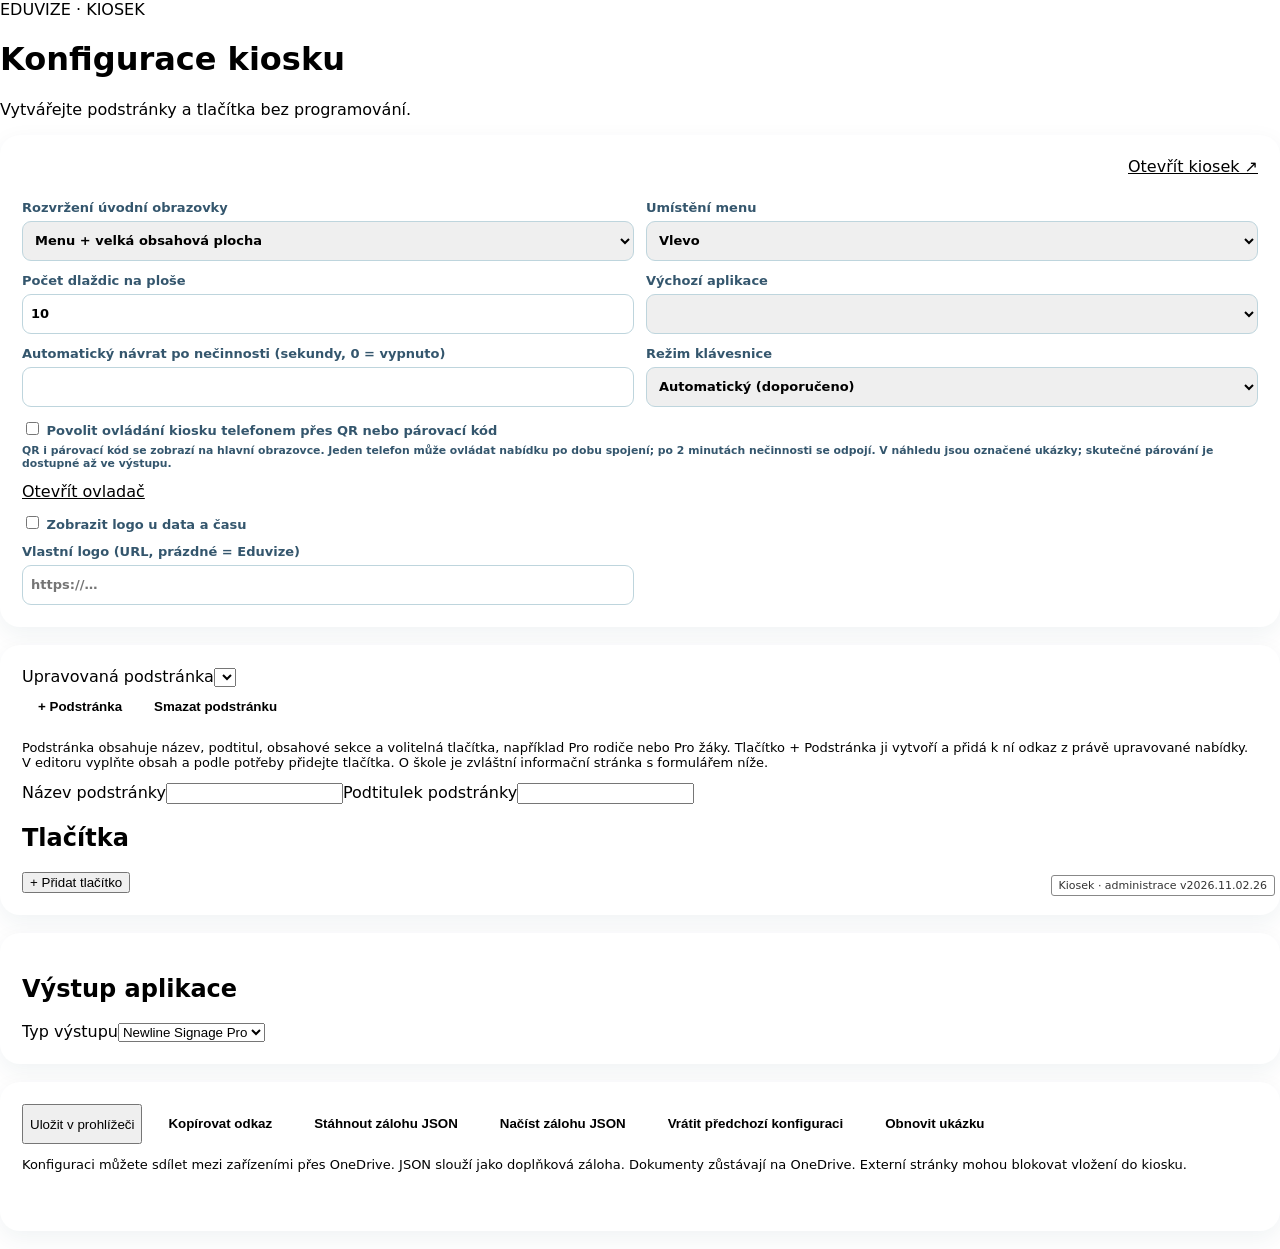
==== commit 72046d7b: "Protect legacy kiosk URLs and authenticated previews without changing registry or layout" ====
--- a/config.html
+++ b/config.html
@@ -56,7 +56,7 @@
 @media(max-width:760px){.form,.edu-admin__field-grid{grid-template-columns:minmax(0,1fr)!important}.school-editor-wide{grid-column:auto}.edu-admin__control-row{flex-wrap:wrap;gap:16px}}
 #kioskOutputActions{overflow-anchor:none}
 #kioskOutputActions #status{display:block;min-block-size:1lh;margin:12px 0 0;line-height:1.5;overflow-wrap:anywhere}
-</style><link rel="stylesheet" href="/eduvize-styly/design-system/document-upload.css?v=20261105-cloud-3"><link rel="stylesheet" href="/eduvize-styly/design-system/preview-viewport.css?v=20261104-design-audit-1"><script src="/eduvize-styly/design-system/preview-viewport.js?v=20261104-design-audit-1"></script><link rel="stylesheet" href="/eduvize-styly/design-system/app-icons.css?v=20261104-design-audit-1"><link rel="icon" type="image/svg+xml" href="/eduvize-styly/design-system/assets/eduvize-favicon.svg?v=20261031-unified-1"><link rel="stylesheet" href="/eduvize-styly/design-system/item-editor.css?v=20261104-design-audit-1"><script src="/eduvize-styly/design-system/item-sort.js?v=20261104-design-audit-1"></script><script defer src="/eduvize-styly/design-system/admin-header.js?v=20261104-design-audit-1"></script><script src="kiosk-news.js?v=20261101-rss-image-fit-1"></script><link rel="preconnect" href="https://pborovicka72-dotcom.github.io"><link rel="preconnect" href="https://eduvize-design-system-api.onrender.com" crossorigin></head><body><main class="wrap edu-admin-page ev-admin"><header class="edu-page-header"><div class="edu-page-header__identity"><div class="edu-page-header__icon" aria-hidden="true" data-edu-app-icon="kiosk"></div><div class="edu-page-header__titles"><div class="edu-page-header__eyebrow">EDUVIZE · KIOSEK</div><h1 class="edu-page-header__title">Konfigurace kiosku</h1></div></div><p class="edu-page-header__description">Vytvářejte podstránky a tlačítka bez programování.</p></header><section class="panel"><div class="kiosk-open-action"><a class="edu-admin__button edu-admin__button--secondary" id="openKiosk" href="./index.html" target="_self">Otevřít kiosek ↗</a></div><div class="form"><label>Rozvržení úvodní obrazovky<select id="menuLayout"><option value="menu">Menu + velká obsahová plocha</option><option value="tiles">Dlaždice rozmístěné po celé ploše</option></select></label><label id="menuPositionField">Umístění menu<select id="menuPosition"><option value="left">Vlevo</option><option value="right">Vpravo</option><option value="top">Nahoře</option><option value="bottom">Dole</option></select></label><label id="tileCountField" title="Počet míst na stránce včetně navigace, 3 až 25. Mřížka se odvodí automaticky.">Počet dlaždic na ploše<input id="tileCount" type="number" min="3" max="25" value="10"></label><label>Výchozí aplikace<select id="defaultApp"></select></label><label>Automatický návrat po nečinnosti (sekundy, 0 = vypnuto)<input id="idle" type="number" min="0" max="3600"></label><label>Režim klávesnice<select id="keyboardMode"><option value="auto">Automatický (doporučeno)</option><option value="touch">Dotykový – vlastní klávesnice Eduvize</option><option value="web">Běžný web – systémová / fyzická klávesnice</option></select></label><label class="wide"><span><input id="remoteControl" type="checkbox"> Povolit ovládání kiosku telefonem přes QR nebo párovací kód</span><small>QR i párovací kód se zobrazí na hlavní obrazovce. Jeden telefon může ovládat nabídku po dobu spojení; po 2 minutách nečinnosti se odpojí. V náhledu jsou označené ukázky; skutečné párování je dostupné až ve výstupu.</small></label><div class="wide edu-admin__actions"><a id="openRemote" class="edu-admin__button edu-admin__button--secondary" href="./remote.html" target="_blank" rel="noopener noreferrer">Otevřít ovladač</a></div><label class="wide"><span><input id="showInfoPanel" type="checkbox"> Zobrazit logo u data a času</span></label><label>Vlastní logo (URL, prázdné = Eduvize)<input id="logoUrl" type="url" placeholder="https://…"></label></div></section><section class="panel"><div class="edu-admin__control-row"><label class="edu-admin__field">Upravovaná podstránka<select id="page"></select></label><div class="edu-admin__actions"><button class="btn" id="newPage">+ Podstránka</button><button class="btn" id="deletePage" type="button" disabled>Smazat podstránku</button></div></div><p class="help">Podstránka obsahuje název, podtitul, obsahové sekce a volitelná tlačítka, například Pro rodiče nebo Pro žáky. Tlačítko + Podstránka ji vytvoří a přidá k ní odkaz z právě upravované nabídky. V editoru vyplňte obsah a podle potřeby přidejte tlačítka. O škole je zvláštní informační stránka s formulářem níže.</p><div id="pageIdentityFields" class="edu-admin__field-grid"><label class="edu-admin__field">Název podstránky<input id="pageTitle"></label><label class="edu-admin__field">Podtitulek podstránky<input id="subtitle"></label></div><section id="pageContentEditor" class="page-content-editor" hidden></section><div class="preview" hidden><div class="preview-banner"><strong id="previewTitle"></strong><div id="previewSubtitle"></div></div><div class="preview-grid" id="previewGrid"></div><div class="preview-hint">Tlačítka lze přetahovat myší nebo dotykem; pořadí lze měnit také šipkami níže.</div></div><h2>Tlačítka</h2><div id="buttons" class="edu-item-editor-list"></div><div class="edu-admin__control-row"><button class="edu-admin__button edu-admin__button--secondary" id="addButton">+ Přidat tlačítko</button></div></section><section class="panel edu-admin__card" id="schoolSettings" hidden><h2>O škole</h2><p class="help">Údaje se zobrazují na podstránce O škole. Nevyplněné položky se nezobrazí. Změny uložte tlačítkem Uložit konfiguraci; jsou součástí odkazu pro dotykové zařízení.</p><div id="schoolEditor"></div><p class="help">Fotografie musí být dostupná přes veřejnou adresu HTTPS. Kontaktní údaje se zobrazují jako prostý text.</p></section><section class="panel edu-output-section edu-admin__card"><h2>Výstup aplikace</h2><div class="edu-output-mode-row"><label class="edu-output-type">Typ výstupu<select id="kiosk-output-type"><option value="nsp">Newline Signage Pro</option><option value="web">Běžná stránka</option><option value="kiosk">Kiosek</option></select></label></div><div id="kiosk-segment-picker"></div></section><section class="panel" id="kioskOutputActions"><div class="toolbar"><button class="edu-admin__button" id="save">Uložit v prohlížeči</button><button class="btn" id="shareTouch">Kopírovat odkaz</button><button class="btn" id="exportConfig" type="button">Stáhnout zálohu JSON</button><button class="btn" id="importConfig" type="button">Načíst zálohu JSON</button><button class="btn" id="undoImport" type="button" hidden>Vrátit předchozí konfiguraci</button><input id="configFile" type="file" accept=".json,application/json" hidden><button class="btn" id="reset">Obnovit ukázku</button></div><p class="help">Konfiguraci můžete sdílet mezi zařízeními přes OneDrive. JSON slouží jako doplňková záloha. Dokumenty zůstávají na OneDrive. Externí stránky mohou blokovat vložení do kiosku.</p><p id="status" role="status" aria-live="polite" aria-atomic="true"></p></section></main><script src="/eduvize-styly/design-system/document-upload.js?v=20261105-cloud-3"></script><script src="/eduvize-styly/design-system/tile-navigation.js?v=20261104-design-audit-1"></script><script src="kiosk-documents.js?v=20261102-schools-1"></script><script src="kiosk-output-link.js?v=20261104-short-links-1"></script><script src="kiosk-config-file.js?v=20261031-47"></script><script src="page-content.js?v=20261031-boxes-3"></script><script src="kiosk-pages.js?v=20261031-protected-school"></script><script src="school.js?v=20261101-header-school-15"></script><script src="kiosk-apps.js?v=20261106-school-calendar-1"></script><script src="kiosk-weather.js?v=20261104-profile-location-1"></script><script src="/eduvize-styly/design-system/app-icons.js?v=20261104-design-audit-1"></script><script>const DEFAULT={"title":"Vítejte v naší škole","subtitle":"Vyberte požadovanou informaci","idleSeconds":60,"pages":[{"id":"home","title":"Hlavní nabídka","buttons":[{"label":"O škole","icon":"🏫","type":"page","target":"school"},{"label":"Jízdní řády","icon":"🚌","type":"app","target":"transport"},{"label":"Počasí","icon":"🌤️","type":"url","target":"https://eduvize-weather.onrender.com/display"},{"label":"Svátky","icon":"📅","type":"url","target":"https://pborovicka72-dotcom.github.io/eduvize-svatky/"},{"label":"Web školy","icon":"🌐","type":"url","target":"https://www.example.org"}]},{"id":"school","title":"O škole","buttons":[]}]};DEFAULT.pages[0].buttons.splice(4,0,...[{"label":"Moudrost dne","icon":"","type":"url","target":"https://pborovicka72-dotcom.github.io/eduvize-moudrost-dne/index.html"},{"label":"Dokumenty školy","icon":"","type":"url","target":"https://pborovicka72-dotcom.github.io/eduvize-dokumenty/index.html"},{"label":"Aktuality školy","icon":"📰","type":"app","target":"news"},{"label":"Školní informační systémy","icon":"🏫","type":"app","target":"school-systems"}]);DEFAULT.pages[0].buttons.splice(1,0,{label:"Jídelníček",type:"app",target:"menu"});DEFAULT.pages[0].buttons.push({label:"Průběh dne",icon:"🏫",type:"app",target:"day-progress"});const ICON_PATHS=window.EduvizeAppIcons.paths;function iconKey(item){if(item.type==='app'&&ICON_PATHS[item.target])return item.target;if(item.type==='app'&&item.target==='school-calendar')return 'holidays';const s=((item.label||'')+' '+(item.target||'')).toLowerCase();if(item.type==='app'&&item.target==='menu'||/jídelní|jidelnicek/.test(s))return 'menu';if(/jízdní|doprava|odjezd|jizdni-rady/.test(s))return 'transport';if(/počas|weather|pocasi/.test(s))return 'weather';if(/svát|jmenin|svatky/.test(s))return 'holidays';if(/moudrost|citát|moudrost-dne/.test(s))return 'wisdom';if(/dokument|dokumenty/.test(s))return 'documents';if(/kontakt/.test(s))return 'contact';if(/zpět/.test(s))return 'back';if(/škole|school/.test(s))return 'school';if(/web|www\.|example\.org/.test(s))return 'web';return 'link'}function makeIcon(item){const wrap=document.createElement('span');wrap.className='app-icon';wrap.setAttribute('aria-hidden','true');const svg=document.createElementNS('http://www.w3.org/2000/svg','svg');svg.setAttribute('viewBox','0 0 24 24');svg.setAttribute('fill','none');svg.setAttribute('stroke','currentColor');svg.setAttribute('stroke-width','1.8');svg.setAttribute('stroke-linecap','round');svg.setAttribute('stroke-linejoin','round');svg.innerHTML=ICON_PATHS[iconKey(item)];wrap.append(svg);return wrap}const normalizeKioskConfig=window.EduvizeKioskApps.normalize;const KEY='eduvize-kiosk-v1';function getConfig(){try{const raw=JSON.parse(localStorage.getItem(KEY));if(raw&&Array.isArray(raw.pages))return raw}catch{}return structuredClone(DEFAULT)}function saveConfig(c){localStorage.setItem(KEY,JSON.stringify(c))}
+</style><link rel="stylesheet" href="/eduvize-styly/design-system/document-upload.css?v=20261105-cloud-3"><link rel="stylesheet" href="/eduvize-styly/design-system/preview-viewport.css?v=20261104-design-audit-1"><script src="/eduvize-styly/design-system/preview-viewport.js?v=20261104-design-audit-1"></script><link rel="stylesheet" href="/eduvize-styly/design-system/app-icons.css?v=20261104-design-audit-1"><link rel="icon" type="image/svg+xml" href="/eduvize-styly/design-system/assets/eduvize-favicon.svg?v=20261031-unified-1"><link rel="stylesheet" href="/eduvize-styly/design-system/item-editor.css?v=20261104-design-audit-1"><script src="/eduvize-styly/design-system/item-sort.js?v=20261104-design-audit-1"></script><script defer src="/eduvize-styly/design-system/admin-header.js?v=20261104-design-audit-1"></script><script src="kiosk-news.js?v=20261101-rss-image-fit-1"></script><link rel="preconnect" href="https://pborovicka72-dotcom.github.io"><link rel="preconnect" href="https://eduvize-design-system-api.onrender.com" crossorigin></head><body><main class="wrap edu-admin-page ev-admin"><header class="edu-page-header"><div class="edu-page-header__identity"><div class="edu-page-header__icon" aria-hidden="true" data-edu-app-icon="kiosk"></div><div class="edu-page-header__titles"><div class="edu-page-header__eyebrow">EDUVIZE · KIOSEK</div><h1 class="edu-page-header__title">Konfigurace kiosku</h1></div></div><p class="edu-page-header__description">Vytvářejte podstránky a tlačítka bez programování.</p></header><section class="panel"><div class="kiosk-open-action"><a class="edu-admin__button edu-admin__button--secondary" id="openKiosk" href="./index.html" target="_self">Otevřít kiosek ↗</a></div><div class="form"><label>Rozvržení úvodní obrazovky<select id="menuLayout"><option value="menu">Menu + velká obsahová plocha</option><option value="tiles">Dlaždice rozmístěné po celé ploše</option></select></label><label id="menuPositionField">Umístění menu<select id="menuPosition"><option value="left">Vlevo</option><option value="right">Vpravo</option><option value="top">Nahoře</option><option value="bottom">Dole</option></select></label><label id="tileCountField" title="Počet míst na stránce včetně navigace, 3 až 25. Mřížka se odvodí automaticky.">Počet dlaždic na ploše<input id="tileCount" type="number" min="3" max="25" value="10"></label><label>Výchozí aplikace<select id="defaultApp"></select></label><label>Automatický návrat po nečinnosti (sekundy, 0 = vypnuto)<input id="idle" type="number" min="0" max="3600"></label><label>Režim klávesnice<select id="keyboardMode"><option value="auto">Automatický (doporučeno)</option><option value="touch">Dotykový – vlastní klávesnice Eduvize</option><option value="web">Běžný web – systémová / fyzická klávesnice</option></select></label><label class="wide"><span><input id="remoteControl" type="checkbox"> Povolit ovládání kiosku telefonem přes QR nebo párovací kód</span><small>QR i párovací kód se zobrazí na hlavní obrazovce. Jeden telefon může ovládat nabídku po dobu spojení; po 2 minutách nečinnosti se odpojí. V náhledu jsou označené ukázky; skutečné párování je dostupné až ve výstupu.</small></label><div class="wide edu-admin__actions"><a id="openRemote" class="edu-admin__button edu-admin__button--secondary" href="./remote.html" target="_blank" rel="noopener noreferrer">Otevřít ovladač</a></div><label class="wide"><span><input id="showInfoPanel" type="checkbox"> Zobrazit logo u data a času</span></label><label>Vlastní logo (URL, prázdné = Eduvize)<input id="logoUrl" type="url" placeholder="https://…"></label></div></section><section class="panel"><div class="edu-admin__control-row"><label class="edu-admin__field">Upravovaná podstránka<select id="page"></select></label><div class="edu-admin__actions"><button class="btn" id="newPage">+ Podstránka</button><button class="btn" id="deletePage" type="button" disabled>Smazat podstránku</button></div></div><p class="help">Podstránka obsahuje název, podtitul, obsahové sekce a volitelná tlačítka, například Pro rodiče nebo Pro žáky. Tlačítko + Podstránka ji vytvoří a přidá k ní odkaz z právě upravované nabídky. V editoru vyplňte obsah a podle potřeby přidejte tlačítka. O škole je zvláštní informační stránka s formulářem níže.</p><div id="pageIdentityFields" class="edu-admin__field-grid"><label class="edu-admin__field">Název podstránky<input id="pageTitle"></label><label class="edu-admin__field">Podtitulek podstránky<input id="subtitle"></label></div><section id="pageContentEditor" class="page-content-editor" hidden></section><div class="preview" hidden><div class="preview-banner"><strong id="previewTitle"></strong><div id="previewSubtitle"></div></div><div class="preview-grid" id="previewGrid"></div><div class="preview-hint">Tlačítka lze přetahovat myší nebo dotykem; pořadí lze měnit také šipkami níže.</div></div><h2>Tlačítka</h2><div id="buttons" class="edu-item-editor-list"></div><div class="edu-admin__control-row"><button class="edu-admin__button edu-admin__button--secondary" id="addButton">+ Přidat tlačítko</button></div></section><section class="panel edu-admin__card" id="schoolSettings" hidden><h2>O škole</h2><p class="help">Údaje se zobrazují na podstránce O škole. Nevyplněné položky se nezobrazí. Změny uložte tlačítkem Uložit konfiguraci; jsou součástí odkazu pro dotykové zařízení.</p><div id="schoolEditor"></div><p class="help">Fotografie musí být dostupná přes veřejnou adresu HTTPS. Kontaktní údaje se zobrazují jako prostý text.</p></section><section class="panel edu-output-section edu-admin__card"><h2>Výstup aplikace</h2><div class="edu-output-mode-row"><label class="edu-output-type">Typ výstupu<select id="kiosk-output-type"><option value="nsp">Newline Signage Pro</option><option value="web">Běžná stránka</option><option value="kiosk">Kiosek</option></select></label></div><div id="kiosk-segment-picker"></div></section><section class="panel" id="kioskOutputActions"><div class="toolbar"><button class="edu-admin__button" id="save">Uložit v prohlížeči</button><button class="btn" id="shareTouch">Kopírovat odkaz</button><button class="btn" id="exportConfig" type="button">Stáhnout zálohu JSON</button><button class="btn" id="importConfig" type="button">Načíst zálohu JSON</button><button class="btn" id="undoImport" type="button" hidden>Vrátit předchozí konfiguraci</button><input id="configFile" type="file" accept=".json,application/json" hidden><button class="btn" id="reset">Obnovit ukázku</button></div><p class="help">Konfiguraci můžete sdílet mezi zařízeními přes OneDrive. JSON slouží jako doplňková záloha. Dokumenty zůstávají na OneDrive. Externí stránky mohou blokovat vložení do kiosku.</p><p id="status" role="status" aria-live="polite" aria-atomic="true"></p></section></main><script src="/eduvize-styly/design-system/document-upload.js?v=20261105-cloud-3"></script><script src="/eduvize-styly/design-system/tile-navigation.js?v=20261104-design-audit-1"></script><script src="kiosk-documents.js?v=20261102-schools-1"></script><script src="kiosk-output-link.js?v=20261106-security-1"></script><script src="kiosk-config-file.js?v=20261031-47"></script><script src="page-content.js?v=20261031-boxes-3"></script><script src="kiosk-pages.js?v=20261031-protected-school"></script><script src="school.js?v=20261101-header-school-15"></script><script src="kiosk-apps.js?v=20261106-school-calendar-1"></script><script src="kiosk-weather.js?v=20261104-profile-location-1"></script><script src="/eduvize-styly/design-system/app-icons.js?v=20261104-design-audit-1"></script><script>const DEFAULT={"title":"Vítejte v naší škole","subtitle":"Vyberte požadovanou informaci","idleSeconds":60,"pages":[{"id":"home","title":"Hlavní nabídka","buttons":[{"label":"O škole","icon":"🏫","type":"page","target":"school"},{"label":"Jízdní řády","icon":"🚌","type":"app","target":"transport"},{"label":"Počasí","icon":"🌤️","type":"url","target":"https://eduvize-weather.onrender.com/display"},{"label":"Svátky","icon":"📅","type":"url","target":"https://pborovicka72-dotcom.github.io/eduvize-svatky/"},{"label":"Web školy","icon":"🌐","type":"url","target":"https://www.example.org"}]},{"id":"school","title":"O škole","buttons":[]}]};DEFAULT.pages[0].buttons.splice(4,0,...[{"label":"Moudrost dne","icon":"","type":"url","target":"https://pborovicka72-dotcom.github.io/eduvize-moudrost-dne/index.html"},{"label":"Dokumenty školy","icon":"","type":"url","target":"https://pborovicka72-dotcom.github.io/eduvize-dokumenty/index.html"},{"label":"Aktuality školy","icon":"📰","type":"app","target":"news"},{"label":"Školní informační systémy","icon":"🏫","type":"app","target":"school-systems"}]);DEFAULT.pages[0].buttons.splice(1,0,{label:"Jídelníček",type:"app",target:"menu"});DEFAULT.pages[0].buttons.push({label:"Průběh dne",icon:"🏫",type:"app",target:"day-progress"});const ICON_PATHS=window.EduvizeAppIcons.paths;function iconKey(item){if(item.type==='app'&&ICON_PATHS[item.target])return item.target;if(item.type==='app'&&item.target==='school-calendar')return 'holidays';const s=((item.label||'')+' '+(item.target||'')).toLowerCase();if(item.type==='app'&&item.target==='menu'||/jídelní|jidelnicek/.test(s))return 'menu';if(/jízdní|doprava|odjezd|jizdni-rady/.test(s))return 'transport';if(/počas|weather|pocasi/.test(s))return 'weather';if(/svát|jmenin|svatky/.test(s))return 'holidays';if(/moudrost|citát|moudrost-dne/.test(s))return 'wisdom';if(/dokument|dokumenty/.test(s))return 'documents';if(/kontakt/.test(s))return 'contact';if(/zpět/.test(s))return 'back';if(/škole|school/.test(s))return 'school';if(/web|www\.|example\.org/.test(s))return 'web';return 'link'}function makeIcon(item){const wrap=document.createElement('span');wrap.className='app-icon';wrap.setAttribute('aria-hidden','true');const svg=document.createElementNS('http://www.w3.org/2000/svg','svg');svg.setAttribute('viewBox','0 0 24 24');svg.setAttribute('fill','none');svg.setAttribute('stroke','currentColor');svg.setAttribute('stroke-width','1.8');svg.setAttribute('stroke-linecap','round');svg.setAttribute('stroke-linejoin','round');svg.innerHTML=ICON_PATHS[iconKey(item)];wrap.append(svg);return wrap}const normalizeKioskConfig=window.EduvizeKioskApps.normalize;const KEY='eduvize-kiosk-v1';function getConfig(){try{const raw=JSON.parse(localStorage.getItem(KEY));if(raw&&Array.isArray(raw.pages))return raw}catch{}return structuredClone(DEFAULT)}function saveConfig(c){localStorage.setItem(KEY,JSON.stringify(c))}
 const openButtonEditors=new WeakSet();let c=normalizeKioskConfig(getConfig()),current='home';let schoolEditor;let newsSourceCatalog=[];const $=id=>document.getElementById(id);function el(tag,attrs={},value){const n=document.createElement(tag);for(const [k,v] of Object.entries(attrs))n[k]=v;if(value!==undefined)n.textContent=value;return n}function render(){schoolEditor?.refresh(); $('menuLayout').value=c.menuLayout===false?'tiles':'menu';$('menuPosition').value=c.menuPosition||'left';const defaults=$('defaultApp');defaults.replaceChildren();const home=c.pages.find(p=>p.id==='home');for(const b of home?.buttons||[])if(b.type==='app')defaults.append(el('option',{value:b.target},b.label));if(!defaults.options.length)defaults.append(el('option',{value:'weather'},'Počasí'));defaults.value=c.defaultApp||'weather';if(defaults.selectedIndex<0)defaults.selectedIndex=0; $('remoteControl').checked=c.remoteControl!==false;$('showInfoPanel').checked=c.showLogo??c.showInfoPanel===true;$('logoUrl').value=c.logoUrl||'';$('tileCount').value=window.EduvizeTileNavigation.count(c);syncMenuFields();$('idle').value=c.idleSeconds;$('keyboardMode').value=['auto','touch','web'].includes(c.keyboardMode)?c.keyboardMode:'auto';$('page').replaceChildren();for(const p of c.pages)$('page').append(el('option',{value:p.id},p.title));if(!c.pages.some(p=>p.id===current))current=c.pages[0].id;$('page').value=current;$('schoolSettings').hidden=current!=='school';const p=c.pages.find(x=>x.id===current);$('pageTitle').value=p.title;$('subtitle').value=p.subtitle??(current==='home'?c.subtitle||'':'');$('deletePage').disabled=current==='home'||current==='school';$('deletePage').title=current==='home'?'Hlavní nabídku nelze smazat':current==='school'?'Speciální stránku O škole nelze smazat':'Smazat vybranou podstránku';$('pageIdentityFields').hidden=current==='home';window.EduvizePageContent.editor($('pageContentEditor'),p,renderPreview);$('buttons').replaceChildren();if(!(p.buttons||[]).length)$('buttons').append(el('p',{className:'help'},p.id==='school'?'Obsah této informační stránky vyplňte v sekci O škole níže.':'Tlačítka jsou volitelná. Vlastní text vložte do editoru obsahu výše.'));renderPreview();(p.buttons||[]).forEach((b,i)=>{const card=el('details',{className:'edu-item-editor ev-admin',open:openButtonEditors.has(b)});card.ontoggle=()=>{if(card.open)openButtonEditors.add(b);else openButtonEditors.delete(b)};const summary=el('summary',{className:'edu-item-editor__summary'});const heading=el('span',{className:'edu-item-editor__heading'});const itemTitle=el('strong',{},b.label||'Nové tlačítko');const itemMeta=el('small',{},({page:'Podstránka',url:'Webová stránka',app:'Aplikace Eduvize',document:'Dokument',image:'Obrázek'})[b.type]||'Tlačítko');heading.append(itemTitle,itemMeta);const body=el('div',{className:'edu-item-editor__body'});const grid=el('div',{className:'edu-item-editor__fields'});function field(label,key){const l=el('label',{className:'edu-admin__field'},label),inp=el('input',{value:b[key]||''});inp.oninput=()=>{b[key]=inp.value;if(key==='label')itemTitle.textContent=inp.value||'Nové tlačítko';renderPreview();const nextIcon=makeIcon(b);nextIcon.classList.add('ev-editor-app-icon');iconPreview.replaceWith(nextIcon);iconPreview=nextIcon;};l.append(inp);grid.append(l)}field('Název tlačítka','label');let iconPreview=makeIcon(b);iconPreview.title='Ikona podle názvu a cíle tlačítka';iconPreview.classList.add('ev-editor-app-icon');const grip=el('button',{type:'button',className:'edu-item-editor__drag'},'⠿');grip.setAttribute('aria-label','Přetáhnout tlačítko pro změnu pořadí');grip.title='Přetáhnout pro změnu pořadí';grip.onclick=e=>{e.preventDefault();e.stopPropagation()};summary.append(grip,iconPreview,heading);card.append(summary,body);const label=el('label',{className:'edu-admin__field'},'Typ akce'),select=el('select');for(const [v,t] of [['page','Podstránka'],['url','Otevřít URL'],['app','Aplikace Eduvize'],['document','Dokument / nahrát soubor'],['image','Obrázek (URL)']])select.append(el('option',{value:v},t));select.value=b.type;select.onchange=()=>{b.type=select.value;b.target=b.type==='page'?'home':b.type==='app'?'weather':b.type==='document'?'':'https://';if(b.type!=='url')delete b.zoom;if(b.type==='app')window.EduvizeKioskApps.selectApp(b,'weather');render()};label.append(select);grid.append(label);const targetLabel=el('label',{className:'edu-admin__field'},b.type==='page'?'Cílová podstránka':b.type==='document'?'Odkaz na dokument':b.type==='image'?'Odkaz na obrázek':'URL');if(b.type==='app'){const apps=el('select');for(const [key,title] of Object.entries(APP_NAMES).sort((a,b)=>a[1].localeCompare(b[1],'cs')))apps.append(el('option',{value:key},title));apps.value=b.target in APP_NAMES?b.target:'weather';b.target=apps.value;apps.onchange=()=>{window.EduvizeKioskApps.selectApp(b,apps.value);render()};targetLabel.textContent='Aplikace Eduvize';targetLabel.append(apps)}else if(b.type==='page'){const s=el('select');for(const pg of c.pages)s.append(el('option',{value:pg.id},pg.title));s.value=b.target;s.onchange=()=>{b.target=s.value;renderPreview()};targetLabel.append(s)}else{const inp=el('input',{value:b.target||''});inp.oninput=()=>{b.target=inp.value;renderPreview()};targetLabel.append(inp)}grid.append(targetLabel);if(b.type==='app'&&b.target==='weather'){const weatherLabel=el('label',{className:'edu-admin__field'},'Zobrazení počasí'),weatherSelect=el('select');for(const [value,title] of [['standard','Klasické počasí'],['station','Meteostanice']])weatherSelect.append(el('option',{value},title));weatherSelect.value=window.EduvizeKioskApps.weatherStyle(b);weatherSelect.onchange=()=>{window.EduvizeKioskApps.setWeatherStyle(b,weatherSelect.value);render()};weatherLabel.append(weatherSelect);grid.append(weatherLabel);if(schoolWeather?.values?.['setting-place'])grid.append(el('p',{className:'help'},'Lokalita z nastavení počasí školy: '+schoolWeather.values['setting-place']));{const textLabel=el('label',{className:'edu-admin__field'}),textToggle=el('input',{type:'checkbox',checked:window.EduvizeKioskApps.weatherText(b)});textToggle.onchange=()=>{window.EduvizeKioskApps.setWeatherText(b,textToggle.checked);renderPreview()};textLabel.append(textToggle,document.createTextNode(window.EduvizeKioskApps.weatherStyle(b)==='station'?'Textová předpověď · meteostanice':'Textová předpověď · klasické počasí'));grid.append(textLabel)}}if(b.type==='app'&&b.target==='school-systems'){window.EduvizeKioskApps.schoolEditor(grid,b,()=>render())}if(b.type==='app'&&b.target==='news'){window.EduvizeKioskNews.editor(grid,b,newsSourceCatalog,renderPreview)}if(b.type==='url'){const zoomLabel=el('label',{className:'edu-admin__field'},'Zoom vložené stránky (%)');const zoomInput=el('input',{type:'number',min:'40',max:'150',step:'5',value:String(b.zoom??100)});zoomInput.oninput=()=>{const n=Number(zoomInput.value);if(Number.isFinite(n)&&n>=40&&n<=150)b.zoom=n};zoomLabel.append(zoomInput);grid.append(zoomLabel)}body.append(grid);if(b.type==='document')window.EduvizeKioskDocuments.editor(body,b,()=>{render();$('status').textContent='Dokument přiřazen k tlačítku. Uložte konfiguraci.'});const controls=el('div',{className:'edu-admin__actions edu-item-editor__actions'});for(const [txt,action] of [['↑',()=>move(i,-1)],['↓',()=>move(i,1)],['Odebrat',()=>{p.buttons.splice(i,1);render()}]]){const bt=el('button',{className:'edu-admin__button edu-admin__button--secondary',type:'button'},txt);bt.onclick=action;if(txt==='↑'||txt==='↓'){bt.setAttribute('aria-label',txt==='↑'?'Posunout tlačítko nahoru':'Posunout tlačítko dolů');bt.disabled=txt==='↑'?i===0:i===(p.buttons||[]).length-1}controls.append(bt)}body.append(controls);$('buttons').append(card)})}window.EduvizeItemSort.mount($('buttons'),{onMove:(from,to)=>{const items=c.pages.find(p=>p.id===current).buttons;const [item]=items.splice(from,1);items.splice(to,0,item);render();$('status').textContent='Pořadí tlačítek změněno. Uložte konfiguraci.'}});function renderPreview(){window.EduvizeKioskWeather.apply(c,schoolWeather);sync();syncPreviewFrame();const preview=$('previewGrid').closest('.preview');preview.classList.remove('menu-left','menu-right','menu-top','menu-bottom');preview.classList.add('menu-'+($('menuPosition').value||'left'));preview.classList.toggle('tiles-layout',$('menuLayout').value==='tiles');const p=c.pages.find(x=>x.id===current);const count=(p.buttons||[]).length;const vertical=!['top','bottom'].includes($('menuPosition').value);const cols=vertical?(count>5?2:1):Math.max(1,Math.ceil(count/2));preview.style.setProperty('--preview-cols',cols);preview.style.setProperty('--preview-rows',Math.max(1,Math.ceil(count/cols)));preview.style.setProperty('--preview-side',cols===2?'40%':'24%');$('previewTitle').textContent=p.title;$('previewSubtitle').textContent=p.subtitle??(current==='home'?c.subtitle||'':'');$('previewGrid').replaceChildren();let dragged=-1;(p.buttons||[]).forEach((b,i)=>{const tile=el('button',{className:'preview-tile ev-app-tile',type:'button',draggable:true});const ico=makeIcon(b),label=el('b',{},b.label||'Nové tlačítko');tile.append(ico,label);tile.classList.toggle('is-default',b===(p.buttons||[]).find(item=>item.type==='app'&&item.target===$('defaultApp').value));tile.title='Přetáhněte pro změnu pořadí';tile.ondragstart=e=>{dragged=i;tile.classList.add('dragging');e.dataTransfer.effectAllowed='move'};tile.ondragend=()=>tile.classList.remove('dragging');tile.ondragover=e=>{e.preventDefault();tile.classList.add('over')};tile.ondragleave=()=>tile.classList.remove('over');tile.ondrop=e=>{e.preventDefault();if(dragged<0||dragged===i)return;const item=p.buttons.splice(dragged,1)[0];p.buttons.splice(i,0,item);render()};$('previewGrid').append(tile)})}function move(i,d){const a=c.pages.find(x=>x.id===current).buttons,j=i+d;if(j<0||j>=a.length)return;[a[i],a[j]]=[a[j],a[i]];render()}$('page').onchange=e=>{livePreviewView=null;current=e.target.value;render()};$('pageTitle').oninput=e=>{window.EduvizeKioskPages.rename(c,current,e.target.value);const option=$('page').selectedOptions[0];if(option)option.textContent=e.target.value;renderPreview()};$('subtitle').addEventListener('input',()=>{c.pages.find(x=>x.id===current).subtitle=$('subtitle').value;renderPreview()});$('newPage').onclick=()=>{livePreviewView=null;sync();const page=window.EduvizeKioskPages.create(c,current);current=page.id;render();$('status').textContent='Podstránka vytvořena a propojena z nadřazené nabídky. Přidejte její tlačítka a uložte konfiguraci.'};$('deletePage').onclick=()=>{if(current==='home'||current==='school')return;livePreviewView=null;window.EduvizeKioskPages.remove(c,current);current='home';render()};$('addButton').onclick=()=>{c.pages.find(x=>x.id===current).buttons.push({label:'Nové tlačítko',icon:'🔗',type:'url',target:'https://'});openButtonEditors.add(c.pages.find(x=>x.id===current).buttons.at(-1));render()};function syncLogoField(){$('logoUrl').disabled=!$('showInfoPanel').checked}function syncMenuFields(){syncLogoField();const tiles=$('menuLayout').value==='tiles';$('menuPositionField').hidden=tiles;$('tileCountField').hidden=!tiles;} $('menuLayout').addEventListener('change',()=>{syncMenuFields();renderPreview();});$('tileCount').addEventListener('input',renderPreview);$('tileCount').addEventListener('change',()=>{$('tileCount').value=window.EduvizeTileNavigation.area($('tileCount').value).capacity;renderPreview();});$('menuPosition').addEventListener('change',renderPreview);$('remoteControl').addEventListener('change',renderPreview);$('showInfoPanel').addEventListener('change',()=>{c.showLogo=$('showInfoPanel').checked;syncLogoField();renderPreview();});$('defaultApp').addEventListener('change',renderPreview);$('logoUrl').addEventListener('input',renderPreview);function sync(){c.remoteControl=$('remoteControl').checked;c.outputType=$('kiosk-output-type').value;c.logoUrl=$('logoUrl').value.trim();c.showLogo=$('showInfoPanel').checked;c.tileCount=window.EduvizeTileNavigation.area($('tileCount').value).capacity;delete c.tileColumns;delete c.tileRows;c.menuLayout=$('menuLayout').value!=='tiles';c.menuPosition=$('menuPosition').value;c.defaultApp=$('defaultApp').value;persistSegment();c.idleSeconds=Math.max(0,Number($('idle').value)||0);c.keyboardMode=$('keyboardMode').value}$('openKiosk').onclick=async e=>{e.preventDefault();try{const url=await currentShareUrl();$('openKiosk').href=url.href;window.EduvizeAdminNavigation.openOutput(url.href)}catch(error){$('status').textContent='Výstup se nepodařilo připravit: '+error.message}};function applyImportedConfig(data){livePreviewView=null;c=normalizeKioskConfig(data);current='home';segOrientation=c.layoutOrientation==='portrait'?'portrait':'landscape';segStyle=Number(c.layoutStyle)||1;segBlock=Number(c.layoutBlock)||1;$('kiosk-output-type').value=['web','kiosk'].includes(c.outputType)?c.outputType:'nsp';render();renderSegments();saveConfig(c)}
 $('exportConfig').onclick=()=>{try{sync();const text=window.EduvizeKioskConfigFile.stringify(c);saveConfig(c);const url=URL.createObjectURL(new Blob([text],{type:'application/json;charset=utf-8'}));const a=document.createElement('a');a.href=url;a.download='eduvize-kiosek-'+new Date().toISOString().slice(0,10)+'.json';document.body.append(a);a.click();a.remove();setTimeout(()=>URL.revokeObjectURL(url),1000);$('status').textContent='Konfigurace připravena ke stažení jako JSON. Soubor obsahuje údaje školy, obsah podstránek i tlačítka.'}catch(error){$('status').textContent='Soubor nelze uložit: '+error.message}};
 $('importConfig').onclick=()=>$('configFile').click();$('configFile').onchange=async()=>{const file=$('configFile').files[0];if(!file)return;try{if(file.size>2*1024*1024)throw Error('Limit je 2 MB.');const data=window.EduvizeKioskConfigFile.parse(await file.text());sync();localStorage.setItem(KEY+'-before-import',JSON.stringify(c));applyImportedConfig(data);$('undoImport').hidden=false;$('status').textContent='Konfigurace načtena ze souboru a uložena v tomto prohlížeči. Předchozí konfiguraci lze vrátit.'}catch(error){$('status').textContent='Načtení se nezdařilo: '+error.message}finally{$('configFile').value=''}};
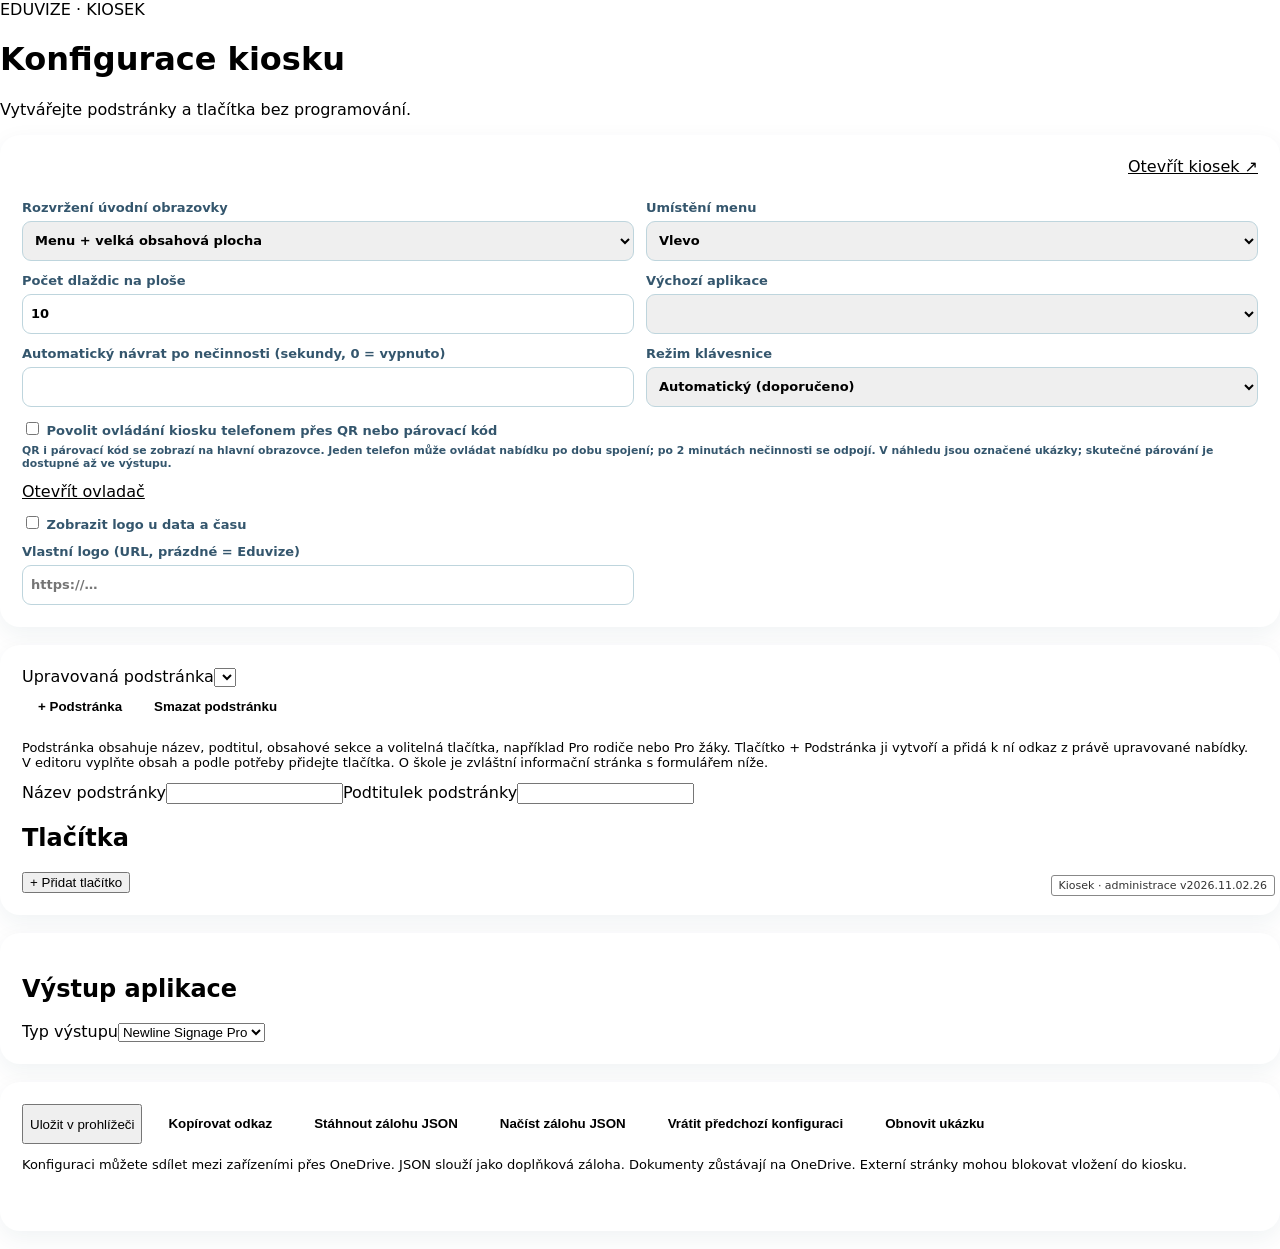
==== commit c0f37bda: "Load linked weather and transport settings after the active profile service is ready" ====
--- a/config.html
+++ b/config.html
@@ -56,12 +56,12 @@
 @media(max-width:760px){.form,.edu-admin__field-grid{grid-template-columns:minmax(0,1fr)!important}.school-editor-wide{grid-column:auto}.edu-admin__control-row{flex-wrap:wrap;gap:16px}}
 #kioskOutputActions{overflow-anchor:none}
 #kioskOutputActions #status{display:block;min-block-size:1lh;margin:12px 0 0;line-height:1.5;overflow-wrap:anywhere}
-</style><link rel="stylesheet" href="/eduvize-styly/design-system/document-upload.css?v=20261105-cloud-3"><link rel="stylesheet" href="/eduvize-styly/design-system/preview-viewport.css?v=20261104-design-audit-1"><script src="/eduvize-styly/design-system/preview-viewport.js?v=20261104-design-audit-1"></script><link rel="stylesheet" href="/eduvize-styly/design-system/app-icons.css?v=20261104-design-audit-1"><link rel="icon" type="image/svg+xml" href="/eduvize-styly/design-system/assets/eduvize-favicon.svg?v=20261031-unified-1"><link rel="stylesheet" href="/eduvize-styly/design-system/item-editor.css?v=20261104-design-audit-1"><script src="/eduvize-styly/design-system/item-sort.js?v=20261104-design-audit-1"></script><script defer src="/eduvize-styly/design-system/admin-header.js?v=20261104-design-audit-1"></script><script src="kiosk-news.js?v=20261101-rss-image-fit-1"></script><link rel="preconnect" href="https://pborovicka72-dotcom.github.io"><link rel="preconnect" href="https://eduvize-design-system-api.onrender.com" crossorigin></head><body><main class="wrap edu-admin-page ev-admin"><header class="edu-page-header"><div class="edu-page-header__identity"><div class="edu-page-header__icon" aria-hidden="true" data-edu-app-icon="kiosk"></div><div class="edu-page-header__titles"><div class="edu-page-header__eyebrow">EDUVIZE · KIOSEK</div><h1 class="edu-page-header__title">Konfigurace kiosku</h1></div></div><p class="edu-page-header__description">Vytvářejte podstránky a tlačítka bez programování.</p></header><section class="panel"><div class="kiosk-open-action"><a class="edu-admin__button edu-admin__button--secondary" id="openKiosk" href="./index.html" target="_self">Otevřít kiosek ↗</a></div><div class="form"><label>Rozvržení úvodní obrazovky<select id="menuLayout"><option value="menu">Menu + velká obsahová plocha</option><option value="tiles">Dlaždice rozmístěné po celé ploše</option></select></label><label id="menuPositionField">Umístění menu<select id="menuPosition"><option value="left">Vlevo</option><option value="right">Vpravo</option><option value="top">Nahoře</option><option value="bottom">Dole</option></select></label><label id="tileCountField" title="Počet míst na stránce včetně navigace, 3 až 25. Mřížka se odvodí automaticky.">Počet dlaždic na ploše<input id="tileCount" type="number" min="3" max="25" value="10"></label><label>Výchozí aplikace<select id="defaultApp"></select></label><label>Automatický návrat po nečinnosti (sekundy, 0 = vypnuto)<input id="idle" type="number" min="0" max="3600"></label><label>Režim klávesnice<select id="keyboardMode"><option value="auto">Automatický (doporučeno)</option><option value="touch">Dotykový – vlastní klávesnice Eduvize</option><option value="web">Běžný web – systémová / fyzická klávesnice</option></select></label><label class="wide"><span><input id="remoteControl" type="checkbox"> Povolit ovládání kiosku telefonem přes QR nebo párovací kód</span><small>QR i párovací kód se zobrazí na hlavní obrazovce. Jeden telefon může ovládat nabídku po dobu spojení; po 2 minutách nečinnosti se odpojí. V náhledu jsou označené ukázky; skutečné párování je dostupné až ve výstupu.</small></label><div class="wide edu-admin__actions"><a id="openRemote" class="edu-admin__button edu-admin__button--secondary" href="./remote.html" target="_blank" rel="noopener noreferrer">Otevřít ovladač</a></div><label class="wide"><span><input id="showInfoPanel" type="checkbox"> Zobrazit logo u data a času</span></label><label>Vlastní logo (URL, prázdné = Eduvize)<input id="logoUrl" type="url" placeholder="https://…"></label></div></section><section class="panel"><div class="edu-admin__control-row"><label class="edu-admin__field">Upravovaná podstránka<select id="page"></select></label><div class="edu-admin__actions"><button class="btn" id="newPage">+ Podstránka</button><button class="btn" id="deletePage" type="button" disabled>Smazat podstránku</button></div></div><p class="help">Podstránka obsahuje název, podtitul, obsahové sekce a volitelná tlačítka, například Pro rodiče nebo Pro žáky. Tlačítko + Podstránka ji vytvoří a přidá k ní odkaz z právě upravované nabídky. V editoru vyplňte obsah a podle potřeby přidejte tlačítka. O škole je zvláštní informační stránka s formulářem níže.</p><div id="pageIdentityFields" class="edu-admin__field-grid"><label class="edu-admin__field">Název podstránky<input id="pageTitle"></label><label class="edu-admin__field">Podtitulek podstránky<input id="subtitle"></label></div><section id="pageContentEditor" class="page-content-editor" hidden></section><div class="preview" hidden><div class="preview-banner"><strong id="previewTitle"></strong><div id="previewSubtitle"></div></div><div class="preview-grid" id="previewGrid"></div><div class="preview-hint">Tlačítka lze přetahovat myší nebo dotykem; pořadí lze měnit také šipkami níže.</div></div><h2>Tlačítka</h2><div id="buttons" class="edu-item-editor-list"></div><div class="edu-admin__control-row"><button class="edu-admin__button edu-admin__button--secondary" id="addButton">+ Přidat tlačítko</button></div></section><section class="panel edu-admin__card" id="schoolSettings" hidden><h2>O škole</h2><p class="help">Údaje se zobrazují na podstránce O škole. Nevyplněné položky se nezobrazí. Změny uložte tlačítkem Uložit konfiguraci; jsou součástí odkazu pro dotykové zařízení.</p><div id="schoolEditor"></div><p class="help">Fotografie musí být dostupná přes veřejnou adresu HTTPS. Kontaktní údaje se zobrazují jako prostý text.</p></section><section class="panel edu-output-section edu-admin__card"><h2>Výstup aplikace</h2><div class="edu-output-mode-row"><label class="edu-output-type">Typ výstupu<select id="kiosk-output-type"><option value="nsp">Newline Signage Pro</option><option value="web">Běžná stránka</option><option value="kiosk">Kiosek</option></select></label></div><div id="kiosk-segment-picker"></div></section><section class="panel" id="kioskOutputActions"><div class="toolbar"><button class="edu-admin__button" id="save">Uložit v prohlížeči</button><button class="btn" id="shareTouch">Kopírovat odkaz</button><button class="btn" id="exportConfig" type="button">Stáhnout zálohu JSON</button><button class="btn" id="importConfig" type="button">Načíst zálohu JSON</button><button class="btn" id="undoImport" type="button" hidden>Vrátit předchozí konfiguraci</button><input id="configFile" type="file" accept=".json,application/json" hidden><button class="btn" id="reset">Obnovit ukázku</button></div><p class="help">Konfiguraci můžete sdílet mezi zařízeními přes OneDrive. JSON slouží jako doplňková záloha. Dokumenty zůstávají na OneDrive. Externí stránky mohou blokovat vložení do kiosku.</p><p id="status" role="status" aria-live="polite" aria-atomic="true"></p></section></main><script src="/eduvize-styly/design-system/document-upload.js?v=20261105-cloud-3"></script><script src="/eduvize-styly/design-system/tile-navigation.js?v=20261104-design-audit-1"></script><script src="kiosk-documents.js?v=20261102-schools-1"></script><script src="kiosk-output-link.js?v=20261106-security-1"></script><script src="kiosk-config-file.js?v=20261031-47"></script><script src="page-content.js?v=20261031-boxes-3"></script><script src="kiosk-pages.js?v=20261031-protected-school"></script><script src="school.js?v=20261101-header-school-15"></script><script src="kiosk-apps.js?v=20261106-school-calendar-1"></script><script src="kiosk-weather.js?v=20261104-profile-location-1"></script><script src="/eduvize-styly/design-system/app-icons.js?v=20261104-design-audit-1"></script><script>const DEFAULT={"title":"Vítejte v naší škole","subtitle":"Vyberte požadovanou informaci","idleSeconds":60,"pages":[{"id":"home","title":"Hlavní nabídka","buttons":[{"label":"O škole","icon":"🏫","type":"page","target":"school"},{"label":"Jízdní řády","icon":"🚌","type":"app","target":"transport"},{"label":"Počasí","icon":"🌤️","type":"url","target":"https://eduvize-weather.onrender.com/display"},{"label":"Svátky","icon":"📅","type":"url","target":"https://pborovicka72-dotcom.github.io/eduvize-svatky/"},{"label":"Web školy","icon":"🌐","type":"url","target":"https://www.example.org"}]},{"id":"school","title":"O škole","buttons":[]}]};DEFAULT.pages[0].buttons.splice(4,0,...[{"label":"Moudrost dne","icon":"","type":"url","target":"https://pborovicka72-dotcom.github.io/eduvize-moudrost-dne/index.html"},{"label":"Dokumenty školy","icon":"","type":"url","target":"https://pborovicka72-dotcom.github.io/eduvize-dokumenty/index.html"},{"label":"Aktuality školy","icon":"📰","type":"app","target":"news"},{"label":"Školní informační systémy","icon":"🏫","type":"app","target":"school-systems"}]);DEFAULT.pages[0].buttons.splice(1,0,{label:"Jídelníček",type:"app",target:"menu"});DEFAULT.pages[0].buttons.push({label:"Průběh dne",icon:"🏫",type:"app",target:"day-progress"});const ICON_PATHS=window.EduvizeAppIcons.paths;function iconKey(item){if(item.type==='app'&&ICON_PATHS[item.target])return item.target;if(item.type==='app'&&item.target==='school-calendar')return 'holidays';const s=((item.label||'')+' '+(item.target||'')).toLowerCase();if(item.type==='app'&&item.target==='menu'||/jídelní|jidelnicek/.test(s))return 'menu';if(/jízdní|doprava|odjezd|jizdni-rady/.test(s))return 'transport';if(/počas|weather|pocasi/.test(s))return 'weather';if(/svát|jmenin|svatky/.test(s))return 'holidays';if(/moudrost|citát|moudrost-dne/.test(s))return 'wisdom';if(/dokument|dokumenty/.test(s))return 'documents';if(/kontakt/.test(s))return 'contact';if(/zpět/.test(s))return 'back';if(/škole|school/.test(s))return 'school';if(/web|www\.|example\.org/.test(s))return 'web';return 'link'}function makeIcon(item){const wrap=document.createElement('span');wrap.className='app-icon';wrap.setAttribute('aria-hidden','true');const svg=document.createElementNS('http://www.w3.org/2000/svg','svg');svg.setAttribute('viewBox','0 0 24 24');svg.setAttribute('fill','none');svg.setAttribute('stroke','currentColor');svg.setAttribute('stroke-width','1.8');svg.setAttribute('stroke-linecap','round');svg.setAttribute('stroke-linejoin','round');svg.innerHTML=ICON_PATHS[iconKey(item)];wrap.append(svg);return wrap}const normalizeKioskConfig=window.EduvizeKioskApps.normalize;const KEY='eduvize-kiosk-v1';function getConfig(){try{const raw=JSON.parse(localStorage.getItem(KEY));if(raw&&Array.isArray(raw.pages))return raw}catch{}return structuredClone(DEFAULT)}function saveConfig(c){localStorage.setItem(KEY,JSON.stringify(c))}
-const openButtonEditors=new WeakSet();let c=normalizeKioskConfig(getConfig()),current='home';let schoolEditor;let newsSourceCatalog=[];const $=id=>document.getElementById(id);function el(tag,attrs={},value){const n=document.createElement(tag);for(const [k,v] of Object.entries(attrs))n[k]=v;if(value!==undefined)n.textContent=value;return n}function render(){schoolEditor?.refresh(); $('menuLayout').value=c.menuLayout===false?'tiles':'menu';$('menuPosition').value=c.menuPosition||'left';const defaults=$('defaultApp');defaults.replaceChildren();const home=c.pages.find(p=>p.id==='home');for(const b of home?.buttons||[])if(b.type==='app')defaults.append(el('option',{value:b.target},b.label));if(!defaults.options.length)defaults.append(el('option',{value:'weather'},'Počasí'));defaults.value=c.defaultApp||'weather';if(defaults.selectedIndex<0)defaults.selectedIndex=0; $('remoteControl').checked=c.remoteControl!==false;$('showInfoPanel').checked=c.showLogo??c.showInfoPanel===true;$('logoUrl').value=c.logoUrl||'';$('tileCount').value=window.EduvizeTileNavigation.count(c);syncMenuFields();$('idle').value=c.idleSeconds;$('keyboardMode').value=['auto','touch','web'].includes(c.keyboardMode)?c.keyboardMode:'auto';$('page').replaceChildren();for(const p of c.pages)$('page').append(el('option',{value:p.id},p.title));if(!c.pages.some(p=>p.id===current))current=c.pages[0].id;$('page').value=current;$('schoolSettings').hidden=current!=='school';const p=c.pages.find(x=>x.id===current);$('pageTitle').value=p.title;$('subtitle').value=p.subtitle??(current==='home'?c.subtitle||'':'');$('deletePage').disabled=current==='home'||current==='school';$('deletePage').title=current==='home'?'Hlavní nabídku nelze smazat':current==='school'?'Speciální stránku O škole nelze smazat':'Smazat vybranou podstránku';$('pageIdentityFields').hidden=current==='home';window.EduvizePageContent.editor($('pageContentEditor'),p,renderPreview);$('buttons').replaceChildren();if(!(p.buttons||[]).length)$('buttons').append(el('p',{className:'help'},p.id==='school'?'Obsah této informační stránky vyplňte v sekci O škole níže.':'Tlačítka jsou volitelná. Vlastní text vložte do editoru obsahu výše.'));renderPreview();(p.buttons||[]).forEach((b,i)=>{const card=el('details',{className:'edu-item-editor ev-admin',open:openButtonEditors.has(b)});card.ontoggle=()=>{if(card.open)openButtonEditors.add(b);else openButtonEditors.delete(b)};const summary=el('summary',{className:'edu-item-editor__summary'});const heading=el('span',{className:'edu-item-editor__heading'});const itemTitle=el('strong',{},b.label||'Nové tlačítko');const itemMeta=el('small',{},({page:'Podstránka',url:'Webová stránka',app:'Aplikace Eduvize',document:'Dokument',image:'Obrázek'})[b.type]||'Tlačítko');heading.append(itemTitle,itemMeta);const body=el('div',{className:'edu-item-editor__body'});const grid=el('div',{className:'edu-item-editor__fields'});function field(label,key){const l=el('label',{className:'edu-admin__field'},label),inp=el('input',{value:b[key]||''});inp.oninput=()=>{b[key]=inp.value;if(key==='label')itemTitle.textContent=inp.value||'Nové tlačítko';renderPreview();const nextIcon=makeIcon(b);nextIcon.classList.add('ev-editor-app-icon');iconPreview.replaceWith(nextIcon);iconPreview=nextIcon;};l.append(inp);grid.append(l)}field('Název tlačítka','label');let iconPreview=makeIcon(b);iconPreview.title='Ikona podle názvu a cíle tlačítka';iconPreview.classList.add('ev-editor-app-icon');const grip=el('button',{type:'button',className:'edu-item-editor__drag'},'⠿');grip.setAttribute('aria-label','Přetáhnout tlačítko pro změnu pořadí');grip.title='Přetáhnout pro změnu pořadí';grip.onclick=e=>{e.preventDefault();e.stopPropagation()};summary.append(grip,iconPreview,heading);card.append(summary,body);const label=el('label',{className:'edu-admin__field'},'Typ akce'),select=el('select');for(const [v,t] of [['page','Podstránka'],['url','Otevřít URL'],['app','Aplikace Eduvize'],['document','Dokument / nahrát soubor'],['image','Obrázek (URL)']])select.append(el('option',{value:v},t));select.value=b.type;select.onchange=()=>{b.type=select.value;b.target=b.type==='page'?'home':b.type==='app'?'weather':b.type==='document'?'':'https://';if(b.type!=='url')delete b.zoom;if(b.type==='app')window.EduvizeKioskApps.selectApp(b,'weather');render()};label.append(select);grid.append(label);const targetLabel=el('label',{className:'edu-admin__field'},b.type==='page'?'Cílová podstránka':b.type==='document'?'Odkaz na dokument':b.type==='image'?'Odkaz na obrázek':'URL');if(b.type==='app'){const apps=el('select');for(const [key,title] of Object.entries(APP_NAMES).sort((a,b)=>a[1].localeCompare(b[1],'cs')))apps.append(el('option',{value:key},title));apps.value=b.target in APP_NAMES?b.target:'weather';b.target=apps.value;apps.onchange=()=>{window.EduvizeKioskApps.selectApp(b,apps.value);render()};targetLabel.textContent='Aplikace Eduvize';targetLabel.append(apps)}else if(b.type==='page'){const s=el('select');for(const pg of c.pages)s.append(el('option',{value:pg.id},pg.title));s.value=b.target;s.onchange=()=>{b.target=s.value;renderPreview()};targetLabel.append(s)}else{const inp=el('input',{value:b.target||''});inp.oninput=()=>{b.target=inp.value;renderPreview()};targetLabel.append(inp)}grid.append(targetLabel);if(b.type==='app'&&b.target==='weather'){const weatherLabel=el('label',{className:'edu-admin__field'},'Zobrazení počasí'),weatherSelect=el('select');for(const [value,title] of [['standard','Klasické počasí'],['station','Meteostanice']])weatherSelect.append(el('option',{value},title));weatherSelect.value=window.EduvizeKioskApps.weatherStyle(b);weatherSelect.onchange=()=>{window.EduvizeKioskApps.setWeatherStyle(b,weatherSelect.value);render()};weatherLabel.append(weatherSelect);grid.append(weatherLabel);if(schoolWeather?.values?.['setting-place'])grid.append(el('p',{className:'help'},'Lokalita z nastavení počasí školy: '+schoolWeather.values['setting-place']));{const textLabel=el('label',{className:'edu-admin__field'}),textToggle=el('input',{type:'checkbox',checked:window.EduvizeKioskApps.weatherText(b)});textToggle.onchange=()=>{window.EduvizeKioskApps.setWeatherText(b,textToggle.checked);renderPreview()};textLabel.append(textToggle,document.createTextNode(window.EduvizeKioskApps.weatherStyle(b)==='station'?'Textová předpověď · meteostanice':'Textová předpověď · klasické počasí'));grid.append(textLabel)}}if(b.type==='app'&&b.target==='school-systems'){window.EduvizeKioskApps.schoolEditor(grid,b,()=>render())}if(b.type==='app'&&b.target==='news'){window.EduvizeKioskNews.editor(grid,b,newsSourceCatalog,renderPreview)}if(b.type==='url'){const zoomLabel=el('label',{className:'edu-admin__field'},'Zoom vložené stránky (%)');const zoomInput=el('input',{type:'number',min:'40',max:'150',step:'5',value:String(b.zoom??100)});zoomInput.oninput=()=>{const n=Number(zoomInput.value);if(Number.isFinite(n)&&n>=40&&n<=150)b.zoom=n};zoomLabel.append(zoomInput);grid.append(zoomLabel)}body.append(grid);if(b.type==='document')window.EduvizeKioskDocuments.editor(body,b,()=>{render();$('status').textContent='Dokument přiřazen k tlačítku. Uložte konfiguraci.'});const controls=el('div',{className:'edu-admin__actions edu-item-editor__actions'});for(const [txt,action] of [['↑',()=>move(i,-1)],['↓',()=>move(i,1)],['Odebrat',()=>{p.buttons.splice(i,1);render()}]]){const bt=el('button',{className:'edu-admin__button edu-admin__button--secondary',type:'button'},txt);bt.onclick=action;if(txt==='↑'||txt==='↓'){bt.setAttribute('aria-label',txt==='↑'?'Posunout tlačítko nahoru':'Posunout tlačítko dolů');bt.disabled=txt==='↑'?i===0:i===(p.buttons||[]).length-1}controls.append(bt)}body.append(controls);$('buttons').append(card)})}window.EduvizeItemSort.mount($('buttons'),{onMove:(from,to)=>{const items=c.pages.find(p=>p.id===current).buttons;const [item]=items.splice(from,1);items.splice(to,0,item);render();$('status').textContent='Pořadí tlačítek změněno. Uložte konfiguraci.'}});function renderPreview(){window.EduvizeKioskWeather.apply(c,schoolWeather);sync();syncPreviewFrame();const preview=$('previewGrid').closest('.preview');preview.classList.remove('menu-left','menu-right','menu-top','menu-bottom');preview.classList.add('menu-'+($('menuPosition').value||'left'));preview.classList.toggle('tiles-layout',$('menuLayout').value==='tiles');const p=c.pages.find(x=>x.id===current);const count=(p.buttons||[]).length;const vertical=!['top','bottom'].includes($('menuPosition').value);const cols=vertical?(count>5?2:1):Math.max(1,Math.ceil(count/2));preview.style.setProperty('--preview-cols',cols);preview.style.setProperty('--preview-rows',Math.max(1,Math.ceil(count/cols)));preview.style.setProperty('--preview-side',cols===2?'40%':'24%');$('previewTitle').textContent=p.title;$('previewSubtitle').textContent=p.subtitle??(current==='home'?c.subtitle||'':'');$('previewGrid').replaceChildren();let dragged=-1;(p.buttons||[]).forEach((b,i)=>{const tile=el('button',{className:'preview-tile ev-app-tile',type:'button',draggable:true});const ico=makeIcon(b),label=el('b',{},b.label||'Nové tlačítko');tile.append(ico,label);tile.classList.toggle('is-default',b===(p.buttons||[]).find(item=>item.type==='app'&&item.target===$('defaultApp').value));tile.title='Přetáhněte pro změnu pořadí';tile.ondragstart=e=>{dragged=i;tile.classList.add('dragging');e.dataTransfer.effectAllowed='move'};tile.ondragend=()=>tile.classList.remove('dragging');tile.ondragover=e=>{e.preventDefault();tile.classList.add('over')};tile.ondragleave=()=>tile.classList.remove('over');tile.ondrop=e=>{e.preventDefault();if(dragged<0||dragged===i)return;const item=p.buttons.splice(dragged,1)[0];p.buttons.splice(i,0,item);render()};$('previewGrid').append(tile)})}function move(i,d){const a=c.pages.find(x=>x.id===current).buttons,j=i+d;if(j<0||j>=a.length)return;[a[i],a[j]]=[a[j],a[i]];render()}$('page').onchange=e=>{livePreviewView=null;current=e.target.value;render()};$('pageTitle').oninput=e=>{window.EduvizeKioskPages.rename(c,current,e.target.value);const option=$('page').selectedOptions[0];if(option)option.textContent=e.target.value;renderPreview()};$('subtitle').addEventListener('input',()=>{c.pages.find(x=>x.id===current).subtitle=$('subtitle').value;renderPreview()});$('newPage').onclick=()=>{livePreviewView=null;sync();const page=window.EduvizeKioskPages.create(c,current);current=page.id;render();$('status').textContent='Podstránka vytvořena a propojena z nadřazené nabídky. Přidejte její tlačítka a uložte konfiguraci.'};$('deletePage').onclick=()=>{if(current==='home'||current==='school')return;livePreviewView=null;window.EduvizeKioskPages.remove(c,current);current='home';render()};$('addButton').onclick=()=>{c.pages.find(x=>x.id===current).buttons.push({label:'Nové tlačítko',icon:'🔗',type:'url',target:'https://'});openButtonEditors.add(c.pages.find(x=>x.id===current).buttons.at(-1));render()};function syncLogoField(){$('logoUrl').disabled=!$('showInfoPanel').checked}function syncMenuFields(){syncLogoField();const tiles=$('menuLayout').value==='tiles';$('menuPositionField').hidden=tiles;$('tileCountField').hidden=!tiles;} $('menuLayout').addEventListener('change',()=>{syncMenuFields();renderPreview();});$('tileCount').addEventListener('input',renderPreview);$('tileCount').addEventListener('change',()=>{$('tileCount').value=window.EduvizeTileNavigation.area($('tileCount').value).capacity;renderPreview();});$('menuPosition').addEventListener('change',renderPreview);$('remoteControl').addEventListener('change',renderPreview);$('showInfoPanel').addEventListener('change',()=>{c.showLogo=$('showInfoPanel').checked;syncLogoField();renderPreview();});$('defaultApp').addEventListener('change',renderPreview);$('logoUrl').addEventListener('input',renderPreview);function sync(){c.remoteControl=$('remoteControl').checked;c.outputType=$('kiosk-output-type').value;c.logoUrl=$('logoUrl').value.trim();c.showLogo=$('showInfoPanel').checked;c.tileCount=window.EduvizeTileNavigation.area($('tileCount').value).capacity;delete c.tileColumns;delete c.tileRows;c.menuLayout=$('menuLayout').value!=='tiles';c.menuPosition=$('menuPosition').value;c.defaultApp=$('defaultApp').value;persistSegment();c.idleSeconds=Math.max(0,Number($('idle').value)||0);c.keyboardMode=$('keyboardMode').value}$('openKiosk').onclick=async e=>{e.preventDefault();try{const url=await currentShareUrl();$('openKiosk').href=url.href;window.EduvizeAdminNavigation.openOutput(url.href)}catch(error){$('status').textContent='Výstup se nepodařilo připravit: '+error.message}};function applyImportedConfig(data){livePreviewView=null;c=normalizeKioskConfig(data);current='home';segOrientation=c.layoutOrientation==='portrait'?'portrait':'landscape';segStyle=Number(c.layoutStyle)||1;segBlock=Number(c.layoutBlock)||1;$('kiosk-output-type').value=['web','kiosk'].includes(c.outputType)?c.outputType:'nsp';render();renderSegments();saveConfig(c)}
+</style><link rel="stylesheet" href="/eduvize-styly/design-system/document-upload.css?v=20261105-cloud-3"><link rel="stylesheet" href="/eduvize-styly/design-system/preview-viewport.css?v=20261104-design-audit-1"><script src="/eduvize-styly/design-system/preview-viewport.js?v=20261104-design-audit-1"></script><link rel="stylesheet" href="/eduvize-styly/design-system/app-icons.css?v=20261104-design-audit-1"><link rel="icon" type="image/svg+xml" href="/eduvize-styly/design-system/assets/eduvize-favicon.svg?v=20261031-unified-1"><link rel="stylesheet" href="/eduvize-styly/design-system/item-editor.css?v=20261104-design-audit-1"><script src="/eduvize-styly/design-system/item-sort.js?v=20261104-design-audit-1"></script><script defer src="/eduvize-styly/design-system/admin-header.js?v=20261104-design-audit-1"></script><script src="kiosk-news.js?v=20261101-rss-image-fit-1"></script><link rel="preconnect" href="https://pborovicka72-dotcom.github.io"><link rel="preconnect" href="https://eduvize-design-system-api.onrender.com" crossorigin></head><body><main class="wrap edu-admin-page ev-admin"><header class="edu-page-header"><div class="edu-page-header__identity"><div class="edu-page-header__icon" aria-hidden="true" data-edu-app-icon="kiosk"></div><div class="edu-page-header__titles"><div class="edu-page-header__eyebrow">EDUVIZE · KIOSEK</div><h1 class="edu-page-header__title">Konfigurace kiosku</h1></div></div><p class="edu-page-header__description">Vytvářejte podstránky a tlačítka bez programování.</p></header><section class="panel"><div class="kiosk-open-action"><a class="edu-admin__button edu-admin__button--secondary" id="openKiosk" href="./index.html" target="_self">Otevřít kiosek ↗</a></div><div class="form"><label>Rozvržení úvodní obrazovky<select id="menuLayout"><option value="menu">Menu + velká obsahová plocha</option><option value="tiles">Dlaždice rozmístěné po celé ploše</option></select></label><label id="menuPositionField">Umístění menu<select id="menuPosition"><option value="left">Vlevo</option><option value="right">Vpravo</option><option value="top">Nahoře</option><option value="bottom">Dole</option></select></label><label id="tileCountField" title="Počet míst na stránce včetně navigace, 3 až 25. Mřížka se odvodí automaticky.">Počet dlaždic na ploše<input id="tileCount" type="number" min="3" max="25" value="10"></label><label>Výchozí aplikace<select id="defaultApp"></select></label><label>Automatický návrat po nečinnosti (sekundy, 0 = vypnuto)<input id="idle" type="number" min="0" max="3600"></label><label>Režim klávesnice<select id="keyboardMode"><option value="auto">Automatický (doporučeno)</option><option value="touch">Dotykový – vlastní klávesnice Eduvize</option><option value="web">Běžný web – systémová / fyzická klávesnice</option></select></label><label class="wide"><span><input id="remoteControl" type="checkbox"> Povolit ovládání kiosku telefonem přes QR nebo párovací kód</span><small>QR i párovací kód se zobrazí na hlavní obrazovce. Jeden telefon může ovládat nabídku po dobu spojení; po 2 minutách nečinnosti se odpojí. V náhledu jsou označené ukázky; skutečné párování je dostupné až ve výstupu.</small></label><div class="wide edu-admin__actions"><a id="openRemote" class="edu-admin__button edu-admin__button--secondary" href="./remote.html" target="_blank" rel="noopener noreferrer">Otevřít ovladač</a></div><label class="wide"><span><input id="showInfoPanel" type="checkbox"> Zobrazit logo u data a času</span></label><label>Vlastní logo (URL, prázdné = Eduvize)<input id="logoUrl" type="url" placeholder="https://…"></label></div></section><section class="panel"><div class="edu-admin__control-row"><label class="edu-admin__field">Upravovaná podstránka<select id="page"></select></label><div class="edu-admin__actions"><button class="btn" id="newPage">+ Podstránka</button><button class="btn" id="deletePage" type="button" disabled>Smazat podstránku</button></div></div><p class="help">Podstránka obsahuje název, podtitul, obsahové sekce a volitelná tlačítka, například Pro rodiče nebo Pro žáky. Tlačítko + Podstránka ji vytvoří a přidá k ní odkaz z právě upravované nabídky. V editoru vyplňte obsah a podle potřeby přidejte tlačítka. O škole je zvláštní informační stránka s formulářem níže.</p><div id="pageIdentityFields" class="edu-admin__field-grid"><label class="edu-admin__field">Název podstránky<input id="pageTitle"></label><label class="edu-admin__field">Podtitulek podstránky<input id="subtitle"></label></div><section id="pageContentEditor" class="page-content-editor" hidden></section><div class="preview" hidden><div class="preview-banner"><strong id="previewTitle"></strong><div id="previewSubtitle"></div></div><div class="preview-grid" id="previewGrid"></div><div class="preview-hint">Tlačítka lze přetahovat myší nebo dotykem; pořadí lze měnit také šipkami níže.</div></div><h2>Tlačítka</h2><div id="buttons" class="edu-item-editor-list"></div><div class="edu-admin__control-row"><button class="edu-admin__button edu-admin__button--secondary" id="addButton">+ Přidat tlačítko</button></div></section><section class="panel edu-admin__card" id="schoolSettings" hidden><h2>O škole</h2><p class="help">Údaje se zobrazují na podstránce O škole. Nevyplněné položky se nezobrazí. Změny uložte tlačítkem Uložit konfiguraci; jsou součástí odkazu pro dotykové zařízení.</p><div id="schoolEditor"></div><p class="help">Fotografie musí být dostupná přes veřejnou adresu HTTPS. Kontaktní údaje se zobrazují jako prostý text.</p></section><section class="panel edu-output-section edu-admin__card"><h2>Výstup aplikace</h2><div class="edu-output-mode-row"><label class="edu-output-type">Typ výstupu<select id="kiosk-output-type"><option value="nsp">Newline Signage Pro</option><option value="web">Běžná stránka</option><option value="kiosk">Kiosek</option></select></label></div><div id="kiosk-segment-picker"></div></section><section class="panel" id="kioskOutputActions"><div class="toolbar"><button class="edu-admin__button" id="save">Uložit v prohlížeči</button><button class="btn" id="shareTouch">Kopírovat odkaz</button><button class="btn" id="exportConfig" type="button">Stáhnout zálohu JSON</button><button class="btn" id="importConfig" type="button">Načíst zálohu JSON</button><button class="btn" id="undoImport" type="button" hidden>Vrátit předchozí konfiguraci</button><input id="configFile" type="file" accept=".json,application/json" hidden><button class="btn" id="reset">Obnovit ukázku</button></div><p class="help">Konfiguraci můžete sdílet mezi zařízeními přes OneDrive. JSON slouží jako doplňková záloha. Dokumenty zůstávají na OneDrive. Externí stránky mohou blokovat vložení do kiosku.</p><p id="status" role="status" aria-live="polite" aria-atomic="true"></p></section></main><script src="/eduvize-styly/design-system/document-upload.js?v=20261105-cloud-3"></script><script src="/eduvize-styly/design-system/tile-navigation.js?v=20261104-design-audit-1"></script><script src="kiosk-documents.js?v=20261102-schools-1"></script><script src="kiosk-output-link.js?v=20261106-security-1"></script><script src="kiosk-config-file.js?v=20261031-47"></script><script src="page-content.js?v=20261031-boxes-3"></script><script src="kiosk-pages.js?v=20261031-protected-school"></script><script src="school.js?v=20261101-header-school-15"></script><script src="kiosk-apps.js?v=20261106-school-calendar-1"></script><script src="kiosk-weather.js?v=20261107-profile-linked-settings-1"></script><script src="/eduvize-styly/design-system/app-icons.js?v=20261104-design-audit-1"></script><script>const DEFAULT={"title":"Vítejte v naší škole","subtitle":"Vyberte požadovanou informaci","idleSeconds":60,"pages":[{"id":"home","title":"Hlavní nabídka","buttons":[{"label":"O škole","icon":"🏫","type":"page","target":"school"},{"label":"Jízdní řády","icon":"🚌","type":"app","target":"transport"},{"label":"Počasí","icon":"🌤️","type":"url","target":"https://eduvize-weather.onrender.com/display"},{"label":"Svátky","icon":"📅","type":"url","target":"https://pborovicka72-dotcom.github.io/eduvize-svatky/"},{"label":"Web školy","icon":"🌐","type":"url","target":"https://www.example.org"}]},{"id":"school","title":"O škole","buttons":[]}]};DEFAULT.pages[0].buttons.splice(4,0,...[{"label":"Moudrost dne","icon":"","type":"url","target":"https://pborovicka72-dotcom.github.io/eduvize-moudrost-dne/index.html"},{"label":"Dokumenty školy","icon":"","type":"url","target":"https://pborovicka72-dotcom.github.io/eduvize-dokumenty/index.html"},{"label":"Aktuality školy","icon":"📰","type":"app","target":"news"},{"label":"Školní informační systémy","icon":"🏫","type":"app","target":"school-systems"}]);DEFAULT.pages[0].buttons.splice(1,0,{label:"Jídelníček",type:"app",target:"menu"});DEFAULT.pages[0].buttons.push({label:"Průběh dne",icon:"🏫",type:"app",target:"day-progress"});const ICON_PATHS=window.EduvizeAppIcons.paths;function iconKey(item){if(item.type==='app'&&ICON_PATHS[item.target])return item.target;if(item.type==='app'&&item.target==='school-calendar')return 'holidays';const s=((item.label||'')+' '+(item.target||'')).toLowerCase();if(item.type==='app'&&item.target==='menu'||/jídelní|jidelnicek/.test(s))return 'menu';if(/jízdní|doprava|odjezd|jizdni-rady/.test(s))return 'transport';if(/počas|weather|pocasi/.test(s))return 'weather';if(/svát|jmenin|svatky/.test(s))return 'holidays';if(/moudrost|citát|moudrost-dne/.test(s))return 'wisdom';if(/dokument|dokumenty/.test(s))return 'documents';if(/kontakt/.test(s))return 'contact';if(/zpět/.test(s))return 'back';if(/škole|school/.test(s))return 'school';if(/web|www\.|example\.org/.test(s))return 'web';return 'link'}function makeIcon(item){const wrap=document.createElement('span');wrap.className='app-icon';wrap.setAttribute('aria-hidden','true');const svg=document.createElementNS('http://www.w3.org/2000/svg','svg');svg.setAttribute('viewBox','0 0 24 24');svg.setAttribute('fill','none');svg.setAttribute('stroke','currentColor');svg.setAttribute('stroke-width','1.8');svg.setAttribute('stroke-linecap','round');svg.setAttribute('stroke-linejoin','round');svg.innerHTML=ICON_PATHS[iconKey(item)];wrap.append(svg);return wrap}const normalizeKioskConfig=window.EduvizeKioskApps.normalize;const KEY='eduvize-kiosk-v1';function getConfig(){try{const raw=JSON.parse(localStorage.getItem(KEY));if(raw&&Array.isArray(raw.pages))return raw}catch{}return structuredClone(DEFAULT)}function saveConfig(c){localStorage.setItem(KEY,JSON.stringify(c))}
+const openButtonEditors=new WeakSet();let c=normalizeKioskConfig(getConfig()),current='home';let schoolEditor;let newsSourceCatalog=[];const $=id=>document.getElementById(id);function el(tag,attrs={},value){const n=document.createElement(tag);for(const [k,v] of Object.entries(attrs))n[k]=v;if(value!==undefined)n.textContent=value;return n}function render(){schoolEditor?.refresh(); $('menuLayout').value=c.menuLayout===false?'tiles':'menu';$('menuPosition').value=c.menuPosition||'left';const defaults=$('defaultApp');defaults.replaceChildren();const home=c.pages.find(p=>p.id==='home');for(const b of home?.buttons||[])if(b.type==='app')defaults.append(el('option',{value:b.target},b.label));if(!defaults.options.length)defaults.append(el('option',{value:'weather'},'Počasí'));defaults.value=c.defaultApp||'weather';if(defaults.selectedIndex<0)defaults.selectedIndex=0; $('remoteControl').checked=c.remoteControl!==false;$('showInfoPanel').checked=c.showLogo??c.showInfoPanel===true;$('logoUrl').value=c.logoUrl||'';$('tileCount').value=window.EduvizeTileNavigation.count(c);syncMenuFields();$('idle').value=c.idleSeconds;$('keyboardMode').value=['auto','touch','web'].includes(c.keyboardMode)?c.keyboardMode:'auto';$('page').replaceChildren();for(const p of c.pages)$('page').append(el('option',{value:p.id},p.title));if(!c.pages.some(p=>p.id===current))current=c.pages[0].id;$('page').value=current;$('schoolSettings').hidden=current!=='school';const p=c.pages.find(x=>x.id===current);$('pageTitle').value=p.title;$('subtitle').value=p.subtitle??(current==='home'?c.subtitle||'':'');$('deletePage').disabled=current==='home'||current==='school';$('deletePage').title=current==='home'?'Hlavní nabídku nelze smazat':current==='school'?'Speciální stránku O škole nelze smazat':'Smazat vybranou podstránku';$('pageIdentityFields').hidden=current==='home';window.EduvizePageContent.editor($('pageContentEditor'),p,renderPreview);$('buttons').replaceChildren();if(!(p.buttons||[]).length)$('buttons').append(el('p',{className:'help'},p.id==='school'?'Obsah této informační stránky vyplňte v sekci O škole níže.':'Tlačítka jsou volitelná. Vlastní text vložte do editoru obsahu výše.'));renderPreview();(p.buttons||[]).forEach((b,i)=>{const card=el('details',{className:'edu-item-editor ev-admin',open:openButtonEditors.has(b)});card.ontoggle=()=>{if(card.open)openButtonEditors.add(b);else openButtonEditors.delete(b)};const summary=el('summary',{className:'edu-item-editor__summary'});const heading=el('span',{className:'edu-item-editor__heading'});const itemTitle=el('strong',{},b.label||'Nové tlačítko');const itemMeta=el('small',{},({page:'Podstránka',url:'Webová stránka',app:'Aplikace Eduvize',document:'Dokument',image:'Obrázek'})[b.type]||'Tlačítko');heading.append(itemTitle,itemMeta);const body=el('div',{className:'edu-item-editor__body'});const grid=el('div',{className:'edu-item-editor__fields'});function field(label,key){const l=el('label',{className:'edu-admin__field'},label),inp=el('input',{value:b[key]||''});inp.oninput=()=>{b[key]=inp.value;if(key==='label')itemTitle.textContent=inp.value||'Nové tlačítko';renderPreview();const nextIcon=makeIcon(b);nextIcon.classList.add('ev-editor-app-icon');iconPreview.replaceWith(nextIcon);iconPreview=nextIcon;};l.append(inp);grid.append(l)}field('Název tlačítka','label');let iconPreview=makeIcon(b);iconPreview.title='Ikona podle názvu a cíle tlačítka';iconPreview.classList.add('ev-editor-app-icon');const grip=el('button',{type:'button',className:'edu-item-editor__drag'},'⠿');grip.setAttribute('aria-label','Přetáhnout tlačítko pro změnu pořadí');grip.title='Přetáhnout pro změnu pořadí';grip.onclick=e=>{e.preventDefault();e.stopPropagation()};summary.append(grip,iconPreview,heading);card.append(summary,body);const label=el('label',{className:'edu-admin__field'},'Typ akce'),select=el('select');for(const [v,t] of [['page','Podstránka'],['url','Otevřít URL'],['app','Aplikace Eduvize'],['document','Dokument / nahrát soubor'],['image','Obrázek (URL)']])select.append(el('option',{value:v},t));select.value=b.type;select.onchange=()=>{b.type=select.value;b.target=b.type==='page'?'home':b.type==='app'?'weather':b.type==='document'?'':'https://';if(b.type!=='url')delete b.zoom;if(b.type==='app')window.EduvizeKioskApps.selectApp(b,'weather');render()};label.append(select);grid.append(label);const targetLabel=el('label',{className:'edu-admin__field'},b.type==='page'?'Cílová podstránka':b.type==='document'?'Odkaz na dokument':b.type==='image'?'Odkaz na obrázek':'URL');if(b.type==='app'){const apps=el('select');for(const [key,title] of Object.entries(APP_NAMES).sort((a,b)=>a[1].localeCompare(b[1],'cs')))apps.append(el('option',{value:key},title));apps.value=b.target in APP_NAMES?b.target:'weather';b.target=apps.value;apps.onchange=()=>{window.EduvizeKioskApps.selectApp(b,apps.value);render()};targetLabel.textContent='Aplikace Eduvize';targetLabel.append(apps)}else if(b.type==='page'){const s=el('select');for(const pg of c.pages)s.append(el('option',{value:pg.id},pg.title));s.value=b.target;s.onchange=()=>{b.target=s.value;renderPreview()};targetLabel.append(s)}else{const inp=el('input',{value:b.target||''});inp.oninput=()=>{b.target=inp.value;renderPreview()};targetLabel.append(inp)}grid.append(targetLabel);if(b.type==='app'&&b.target==='weather'){const weatherLabel=el('label',{className:'edu-admin__field'},'Zobrazení počasí'),weatherSelect=el('select');for(const [value,title] of [['standard','Klasické počasí'],['station','Meteostanice']])weatherSelect.append(el('option',{value},title));weatherSelect.value=window.EduvizeKioskApps.weatherStyle(b);weatherSelect.onchange=()=>{window.EduvizeKioskApps.setWeatherStyle(b,weatherSelect.value);render()};weatherLabel.append(weatherSelect);grid.append(weatherLabel);grid.append(el('p',{className:'help'},window.EduvizeKioskWeather.weatherCaption(b,schoolWeather)));{const textLabel=el('label',{className:'edu-admin__field'}),textToggle=el('input',{type:'checkbox',checked:window.EduvizeKioskApps.weatherText(b)});textToggle.onchange=()=>{window.EduvizeKioskApps.setWeatherText(b,textToggle.checked);renderPreview()};textLabel.append(textToggle,document.createTextNode(window.EduvizeKioskApps.weatherStyle(b)==='station'?'Textová předpověď · meteostanice':'Textová předpověď · klasické počasí'));grid.append(textLabel)}}if(b.type==='app'&&b.target==='transport')grid.append(el('p',{className:'help'},window.EduvizeKioskWeather.transportCaption(b,schoolTransport)));if(b.type==='app'&&b.target==='school-systems'){window.EduvizeKioskApps.schoolEditor(grid,b,()=>render())}if(b.type==='app'&&b.target==='news'){window.EduvizeKioskNews.editor(grid,b,newsSourceCatalog,renderPreview)}if(b.type==='url'){const zoomLabel=el('label',{className:'edu-admin__field'},'Zoom vložené stránky (%)');const zoomInput=el('input',{type:'number',min:'40',max:'150',step:'5',value:String(b.zoom??100)});zoomInput.oninput=()=>{const n=Number(zoomInput.value);if(Number.isFinite(n)&&n>=40&&n<=150)b.zoom=n};zoomLabel.append(zoomInput);grid.append(zoomLabel)}body.append(grid);if(b.type==='document')window.EduvizeKioskDocuments.editor(body,b,()=>{render();$('status').textContent='Dokument přiřazen k tlačítku. Uložte konfiguraci.'});const controls=el('div',{className:'edu-admin__actions edu-item-editor__actions'});for(const [txt,action] of [['↑',()=>move(i,-1)],['↓',()=>move(i,1)],['Odebrat',()=>{p.buttons.splice(i,1);render()}]]){const bt=el('button',{className:'edu-admin__button edu-admin__button--secondary',type:'button'},txt);bt.onclick=action;if(txt==='↑'||txt==='↓'){bt.setAttribute('aria-label',txt==='↑'?'Posunout tlačítko nahoru':'Posunout tlačítko dolů');bt.disabled=txt==='↑'?i===0:i===(p.buttons||[]).length-1}controls.append(bt)}body.append(controls);$('buttons').append(card)})}window.EduvizeItemSort.mount($('buttons'),{onMove:(from,to)=>{const items=c.pages.find(p=>p.id===current).buttons;const [item]=items.splice(from,1);items.splice(to,0,item);render();$('status').textContent='Pořadí tlačítek změněno. Uložte konfiguraci.'}});function renderPreview(){window.EduvizeKioskWeather.apply(c,schoolWeather);window.EduvizeKioskWeather.applyTransport(c,schoolTransport);sync();syncPreviewFrame();const preview=$('previewGrid').closest('.preview');preview.classList.remove('menu-left','menu-right','menu-top','menu-bottom');preview.classList.add('menu-'+($('menuPosition').value||'left'));preview.classList.toggle('tiles-layout',$('menuLayout').value==='tiles');const p=c.pages.find(x=>x.id===current);const count=(p.buttons||[]).length;const vertical=!['top','bottom'].includes($('menuPosition').value);const cols=vertical?(count>5?2:1):Math.max(1,Math.ceil(count/2));preview.style.setProperty('--preview-cols',cols);preview.style.setProperty('--preview-rows',Math.max(1,Math.ceil(count/cols)));preview.style.setProperty('--preview-side',cols===2?'40%':'24%');$('previewTitle').textContent=p.title;$('previewSubtitle').textContent=p.subtitle??(current==='home'?c.subtitle||'':'');$('previewGrid').replaceChildren();let dragged=-1;(p.buttons||[]).forEach((b,i)=>{const tile=el('button',{className:'preview-tile ev-app-tile',type:'button',draggable:true});const ico=makeIcon(b),label=el('b',{},b.label||'Nové tlačítko');tile.append(ico,label);tile.classList.toggle('is-default',b===(p.buttons||[]).find(item=>item.type==='app'&&item.target===$('defaultApp').value));tile.title='Přetáhněte pro změnu pořadí';tile.ondragstart=e=>{dragged=i;tile.classList.add('dragging');e.dataTransfer.effectAllowed='move'};tile.ondragend=()=>tile.classList.remove('dragging');tile.ondragover=e=>{e.preventDefault();tile.classList.add('over')};tile.ondragleave=()=>tile.classList.remove('over');tile.ondrop=e=>{e.preventDefault();if(dragged<0||dragged===i)return;const item=p.buttons.splice(dragged,1)[0];p.buttons.splice(i,0,item);render()};$('previewGrid').append(tile)})}function move(i,d){const a=c.pages.find(x=>x.id===current).buttons,j=i+d;if(j<0||j>=a.length)return;[a[i],a[j]]=[a[j],a[i]];render()}$('page').onchange=e=>{livePreviewView=null;current=e.target.value;render()};$('pageTitle').oninput=e=>{window.EduvizeKioskPages.rename(c,current,e.target.value);const option=$('page').selectedOptions[0];if(option)option.textContent=e.target.value;renderPreview()};$('subtitle').addEventListener('input',()=>{c.pages.find(x=>x.id===current).subtitle=$('subtitle').value;renderPreview()});$('newPage').onclick=()=>{livePreviewView=null;sync();const page=window.EduvizeKioskPages.create(c,current);current=page.id;render();$('status').textContent='Podstránka vytvořena a propojena z nadřazené nabídky. Přidejte její tlačítka a uložte konfiguraci.'};$('deletePage').onclick=()=>{if(current==='home'||current==='school')return;livePreviewView=null;window.EduvizeKioskPages.remove(c,current);current='home';render()};$('addButton').onclick=()=>{c.pages.find(x=>x.id===current).buttons.push({label:'Nové tlačítko',icon:'🔗',type:'url',target:'https://'});openButtonEditors.add(c.pages.find(x=>x.id===current).buttons.at(-1));render()};function syncLogoField(){$('logoUrl').disabled=!$('showInfoPanel').checked}function syncMenuFields(){syncLogoField();const tiles=$('menuLayout').value==='tiles';$('menuPositionField').hidden=tiles;$('tileCountField').hidden=!tiles;} $('menuLayout').addEventListener('change',()=>{syncMenuFields();renderPreview();});$('tileCount').addEventListener('input',renderPreview);$('tileCount').addEventListener('change',()=>{$('tileCount').value=window.EduvizeTileNavigation.area($('tileCount').value).capacity;renderPreview();});$('menuPosition').addEventListener('change',renderPreview);$('remoteControl').addEventListener('change',renderPreview);$('showInfoPanel').addEventListener('change',()=>{c.showLogo=$('showInfoPanel').checked;syncLogoField();renderPreview();});$('defaultApp').addEventListener('change',renderPreview);$('logoUrl').addEventListener('input',renderPreview);function sync(){c.remoteControl=$('remoteControl').checked;c.outputType=$('kiosk-output-type').value;c.logoUrl=$('logoUrl').value.trim();c.showLogo=$('showInfoPanel').checked;c.tileCount=window.EduvizeTileNavigation.area($('tileCount').value).capacity;delete c.tileColumns;delete c.tileRows;c.menuLayout=$('menuLayout').value!=='tiles';c.menuPosition=$('menuPosition').value;c.defaultApp=$('defaultApp').value;persistSegment();c.idleSeconds=Math.max(0,Number($('idle').value)||0);c.keyboardMode=$('keyboardMode').value}$('openKiosk').onclick=async e=>{e.preventDefault();try{const url=await currentShareUrl();$('openKiosk').href=url.href;window.EduvizeAdminNavigation.openOutput(url.href)}catch(error){$('status').textContent='Výstup se nepodařilo připravit: '+error.message}};function applyImportedConfig(data){livePreviewView=null;c=normalizeKioskConfig(data);current='home';segOrientation=c.layoutOrientation==='portrait'?'portrait':'landscape';segStyle=Number(c.layoutStyle)||1;segBlock=Number(c.layoutBlock)||1;$('kiosk-output-type').value=['web','kiosk'].includes(c.outputType)?c.outputType:'nsp';render();renderSegments();saveConfig(c)}
 $('exportConfig').onclick=()=>{try{sync();const text=window.EduvizeKioskConfigFile.stringify(c);saveConfig(c);const url=URL.createObjectURL(new Blob([text],{type:'application/json;charset=utf-8'}));const a=document.createElement('a');a.href=url;a.download='eduvize-kiosek-'+new Date().toISOString().slice(0,10)+'.json';document.body.append(a);a.click();a.remove();setTimeout(()=>URL.revokeObjectURL(url),1000);$('status').textContent='Konfigurace připravena ke stažení jako JSON. Soubor obsahuje údaje školy, obsah podstránek i tlačítka.'}catch(error){$('status').textContent='Soubor nelze uložit: '+error.message}};
 $('importConfig').onclick=()=>$('configFile').click();$('configFile').onchange=async()=>{const file=$('configFile').files[0];if(!file)return;try{if(file.size>2*1024*1024)throw Error('Limit je 2 MB.');const data=window.EduvizeKioskConfigFile.parse(await file.text());sync();localStorage.setItem(KEY+'-before-import',JSON.stringify(c));applyImportedConfig(data);$('undoImport').hidden=false;$('status').textContent='Konfigurace načtena ze souboru a uložena v tomto prohlížeči. Předchozí konfiguraci lze vrátit.'}catch(error){$('status').textContent='Načtení se nezdařilo: '+error.message}finally{$('configFile').value=''}};
 $('undoImport').hidden=!localStorage.getItem(KEY+'-before-import');$('undoImport').onclick=()=>{try{const previous=window.EduvizeKioskConfigFile.parse(localStorage.getItem(KEY+'-before-import'));applyImportedConfig(previous);localStorage.removeItem(KEY+'-before-import');$('undoImport').hidden=true;$('status').textContent='Předchozí konfigurace obnovena.'}catch(error){$('status').textContent='Obnovení se nezdařilo: '+error.message}};
-$('save').onclick=()=>{sync();saveConfig(c);$('status').textContent='Uloženo v tomto prohlížeči.'};async function currentShareUrl(){sync();saveConfig(c);return window.EduvizeKioskOutputLink.url(c,location.href,window.EduvizeAdminAuth.status().profileId)}
+$('save').onclick=()=>{sync();saveConfig(c);$('status').textContent='Uloženo v tomto prohlížeči.'};async function currentShareUrl(){await refreshWeatherSettings(true);sync();saveConfig(c);return window.EduvizeKioskOutputLink.url(c,location.href,window.EduvizeAdminAuth.status().profileId)}
 // Keep local action feedback adjacent when the shared profile toolbar moves controls.
 function placeOutputFeedback(){
  const row=$('shareTouch').parentElement,status=$('status');
@@ -83,7 +83,7 @@
 snapshot.previewRevision=previewRevision;
 if(previewResetPending){snapshot.previewPage='home';snapshot.previewReset=true;}
 for(const frame of frames){const data=structuredClone(snapshot);if(livePreviewView)data.previewView=livePreviewView;frame.contentWindow?.postMessage({type:'eduvize-kiosk-preview',config:data},location.origin);}}window.addEventListener('message',e=>{if(e.origin!==location.origin)return;if(e.data?.type==='eduvize-kiosk-preview-ready'){const frame=[kioskSegmentHost?.querySelector('iframe')].find(f=>f?.contentWindow===e.source);if(frame)syncPreviewFrame(frame);}if(e.data?.type==='eduvize-kiosk-preview-view'&&e.source===kioskSegmentHost?.querySelector('iframe')?.contentWindow){if(e.data.revision!==previewRevision)return;livePreviewView=e.data.view;previewResetPending=false;}});function persistSegment(){c.layoutOrientation=segOrientation;c.layoutStyle=segStyle;c.layoutBlock=segBlock}
-let schoolWeather=null;async function refreshWeatherSettings(){try{schoolWeather=await window.EduvizeKioskWeather.load();if(window.EduvizeKioskWeather.apply(c,schoolWeather))render();}catch(error){$('status').textContent='Nastavení počasí se nepodařilo načíst z OneDrive: '+error.message;}}
+let schoolWeather=null,schoolTransport=null,linkedRequest=0;async function refreshWeatherSettings(strict=false){const request=++linkedRequest;try{const linked=await window.EduvizeKioskWeather.loadBundle();if(request!==linkedRequest){if(strict)throw Error('Aktivní profil se během načítání změnil. Zkuste odkaz vytvořit znovu.');return;}if(!linked){schoolWeather=null;schoolTransport=null;if(strict)throw Error('Nastavení aktivního profilu není ověřené.');return;}schoolWeather=linked.weather;schoolTransport=linked.transport;window.EduvizeKioskWeather.apply(c,schoolWeather);window.EduvizeKioskWeather.applyTransport(c,schoolTransport);render();}catch(error){if(request!==linkedRequest){if(strict)throw error;return;}schoolWeather=null;schoolTransport=null;$('status').textContent='Nastavení navázaných aplikací se nepodařilo načíst: '+error.message;if(strict)throw error;}}
 window.addEventListener('eduvize-admin-auth-change',()=>void refreshWeatherSettings());document.addEventListener('DOMContentLoaded',()=>void refreshWeatherSettings(),{once:true});
 async function refreshNewsSources(){try{const found=await window.EduvizeKioskNews.load();if(found){newsSourceCatalog=found;window.EduvizeKioskNews.applyCatalog(c,found);render();$('status').textContent=found.length?'Zdroje aktualit načteny z profilu.':'V profilu zatím nejsou uložené zdroje aktualit.';}}catch(error){$('status').textContent='Zdroje aktualit se nepodařilo načíst: '+error.message;}}
 window.addEventListener('eduvize-admin-auth-change',()=>void refreshNewsSources());document.addEventListener('DOMContentLoaded',()=>void refreshNewsSources(),{once:true});
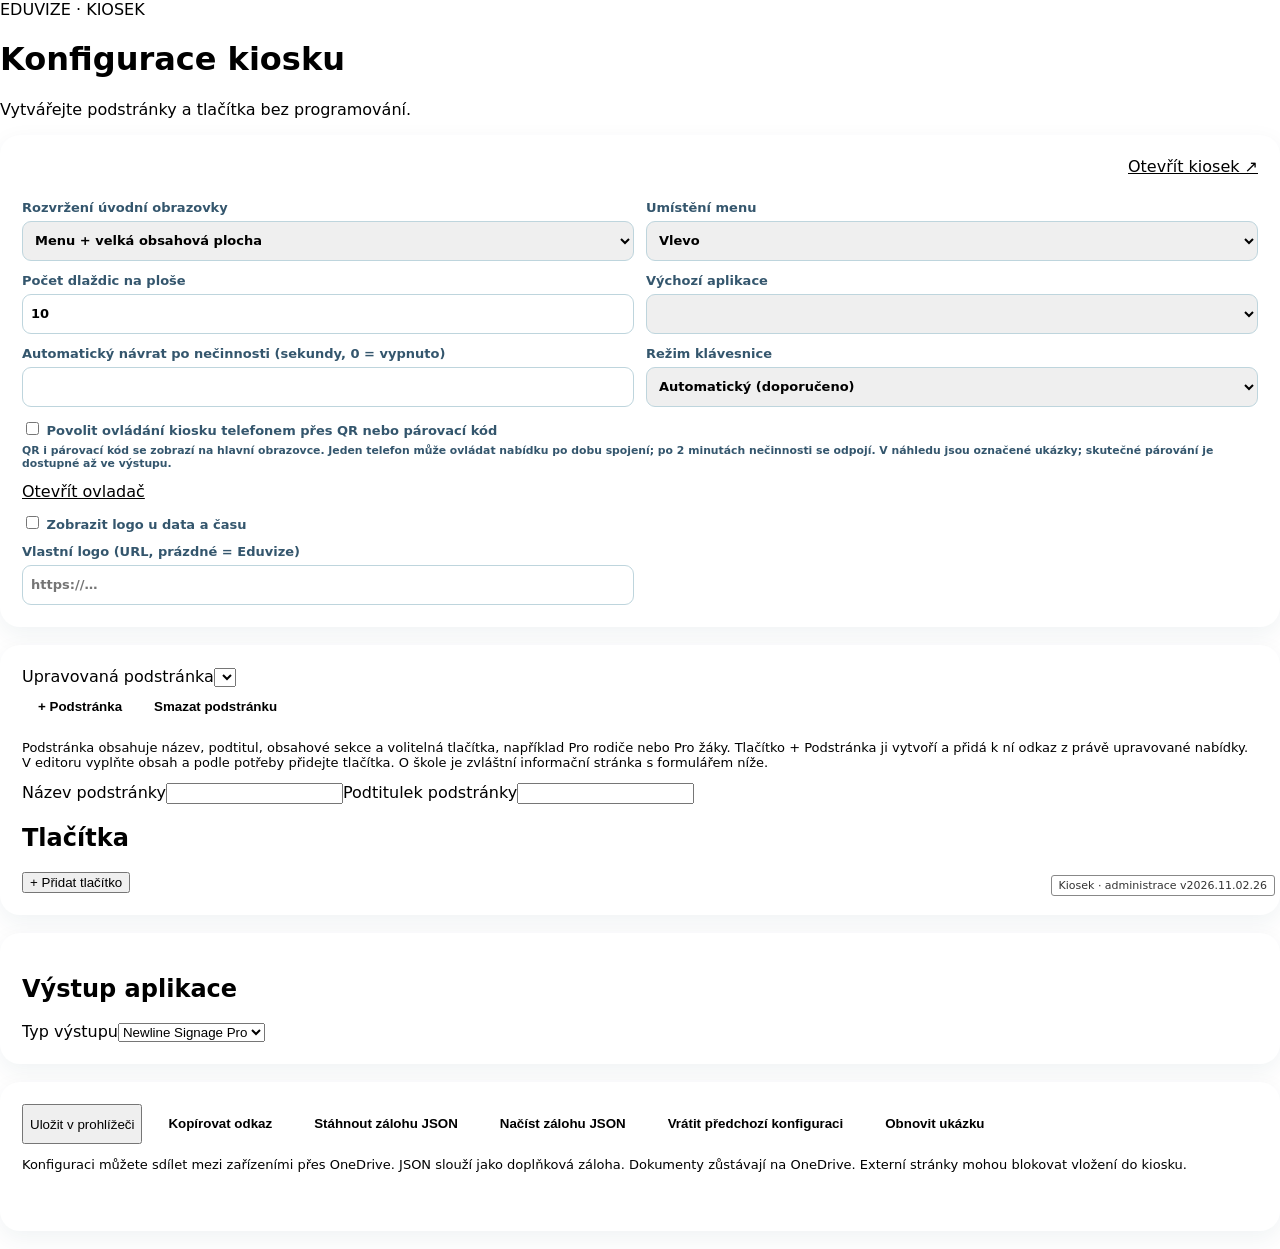
==== commit f688e7b7: "Project missing school card fields into kiosk preview without changing the draft" ====
--- a/config.html
+++ b/config.html
@@ -61,7 +61,7 @@
 $('exportConfig').onclick=()=>{try{sync();const text=window.EduvizeKioskConfigFile.stringify(c);saveConfig(c);const url=URL.createObjectURL(new Blob([text],{type:'application/json;charset=utf-8'}));const a=document.createElement('a');a.href=url;a.download='eduvize-kiosek-'+new Date().toISOString().slice(0,10)+'.json';document.body.append(a);a.click();a.remove();setTimeout(()=>URL.revokeObjectURL(url),1000);$('status').textContent='Konfigurace připravena ke stažení jako JSON. Soubor obsahuje údaje školy, obsah podstránek i tlačítka.'}catch(error){$('status').textContent='Soubor nelze uložit: '+error.message}};
 $('importConfig').onclick=()=>$('configFile').click();$('configFile').onchange=async()=>{const file=$('configFile').files[0];if(!file)return;try{if(file.size>2*1024*1024)throw Error('Limit je 2 MB.');const data=window.EduvizeKioskConfigFile.parse(await file.text());sync();localStorage.setItem(KEY+'-before-import',JSON.stringify(c));applyImportedConfig(data);$('undoImport').hidden=false;$('status').textContent='Konfigurace načtena ze souboru a uložena v tomto prohlížeči. Předchozí konfiguraci lze vrátit.'}catch(error){$('status').textContent='Načtení se nezdařilo: '+error.message}finally{$('configFile').value=''}};
 $('undoImport').hidden=!localStorage.getItem(KEY+'-before-import');$('undoImport').onclick=()=>{try{const previous=window.EduvizeKioskConfigFile.parse(localStorage.getItem(KEY+'-before-import'));applyImportedConfig(previous);localStorage.removeItem(KEY+'-before-import');$('undoImport').hidden=true;$('status').textContent='Předchozí konfigurace obnovena.'}catch(error){$('status').textContent='Obnovení se nezdařilo: '+error.message}};
-$('save').onclick=()=>{sync();saveConfig(c);$('status').textContent='Uloženo v tomto prohlížeči.'};async function currentShareUrl(){await refreshWeatherSettings(true);sync();saveConfig(c);return window.EduvizeKioskOutputLink.url(c,location.href,window.EduvizeAdminAuth.status().profileId)}
+$('save').onclick=()=>{sync();saveConfig(c);$('status').textContent='Uloženo v tomto prohlížeči.'};async function currentShareUrl(){await refreshWeatherSettings(true);sync();saveConfig(c);return window.EduvizeKioskOutputLink.url(window.EduvizeKioskWeather.projectSchool(c,schoolIdentity),location.href,window.EduvizeAdminAuth.status().profileId)}
 // Keep local action feedback adjacent when the shared profile toolbar moves controls.
 function placeOutputFeedback(){
  const row=$('shareTouch').parentElement,status=$('status');
@@ -75,7 +75,7 @@
 function syncKioskOutputType(){kioskPicker?.setMode($('kiosk-output-type').value)}
 function renderSegments(){const options={interactivePreview:true,preservePreview:true,initial:{orientation:segOrientation,style:segStyle,block:segBlock},allowed:segmentAllowed,previewUrl:state=>{const u=new URL('index.html',location.href);if($('kiosk-output-type').value==='nsp'){u.searchParams.set('orientation',state.orientation);u.searchParams.set('style',state.style);u.searchParams.set('block',state.block);}else if($('kiosk-output-type').value==='kiosk'){u.searchParams.set('viewMode','kiosk');u.searchParams.set('output','kiosk');}const pid=window.EduvizeAdminAuth.status().profileId||new URL(location.href).searchParams.get('edu-profile');if(pid)u.searchParams.set('edu-profile',pid);u.searchParams.set('viewMode',$('kiosk-output-type').value);u.searchParams.set('preview','1');u.searchParams.set('build',SEG_VERSION);return u.href},onChange:state=>{segOrientation=state.orientation;segStyle=state.style;segBlock=state.block;persistSegment();},onPreviewLoad:syncPreviewFrame};if(!kioskPicker)kioskPicker=window.EduvizeNSPPicker.mount(kioskSegmentHost,options);else kioskPicker.set(options.initial);const selected=kioskPicker.get();segOrientation=selected.orientation;segStyle=selected.style;segBlock=selected.block;persistSegment();syncKioskOutputType()}
 function resetPreviewToHome(){livePreviewView=null;previewRevision++;previewResetPending=true;}
-function syncPreviewFrame(target){const allFrames=[kioskSegmentHost?.querySelector('iframe')].filter(Boolean);const frames=target?.contentWindow?[target]:allFrames;if(!frames.length)return;const snapshot=normalizeKioskConfig(structuredClone(c));snapshot.pages.find(p=>p.id===current).subtitle=$('subtitle').value;snapshot.idleSeconds=0;snapshot.showLogo=$('showInfoPanel').checked;snapshot.tileCount=window.EduvizeTileNavigation.area($('tileCount').value).capacity;snapshot.menuPosition=$('menuPosition').value;snapshot.menuLayout=$('menuLayout').value!=='tiles';snapshot.defaultApp=$('defaultApp').value;snapshot.previewPage=current;
+function syncPreviewFrame(target){const allFrames=[kioskSegmentHost?.querySelector('iframe')].filter(Boolean);const frames=target?.contentWindow?[target]:allFrames;if(!frames.length)return;const snapshot=window.EduvizeKioskWeather.projectSchool(normalizeKioskConfig(structuredClone(c)),schoolIdentity);snapshot.pages.find(p=>p.id===current).subtitle=$('subtitle').value;snapshot.idleSeconds=0;snapshot.showLogo=$('showInfoPanel').checked;snapshot.tileCount=window.EduvizeTileNavigation.area($('tileCount').value).capacity;snapshot.menuPosition=$('menuPosition').value;snapshot.menuLayout=$('menuLayout').value!=='tiles';snapshot.defaultApp=$('defaultApp').value;snapshot.previewPage=current;
 const layoutKey=JSON.stringify([snapshot.menuLayout,snapshot.menuPosition,snapshot.tileCount,snapshot.defaultApp,$('kiosk-output-type').value]);
 if(previewLayoutKey&&previewLayoutKey!==layoutKey)resetPreviewToHome();
 previewLayoutKey=layoutKey;
@@ -83,7 +83,7 @@
 snapshot.previewRevision=previewRevision;
 if(previewResetPending){snapshot.previewPage='home';snapshot.previewReset=true;}
 for(const frame of frames){const data=structuredClone(snapshot);if(livePreviewView)data.previewView=livePreviewView;frame.contentWindow?.postMessage({type:'eduvize-kiosk-preview',config:data},location.origin);}}window.addEventListener('message',e=>{if(e.origin!==location.origin)return;if(e.data?.type==='eduvize-kiosk-preview-ready'){const frame=[kioskSegmentHost?.querySelector('iframe')].find(f=>f?.contentWindow===e.source);if(frame)syncPreviewFrame(frame);}if(e.data?.type==='eduvize-kiosk-preview-view'&&e.source===kioskSegmentHost?.querySelector('iframe')?.contentWindow){if(e.data.revision!==previewRevision)return;livePreviewView=e.data.view;previewResetPending=false;}});function persistSegment(){c.layoutOrientation=segOrientation;c.layoutStyle=segStyle;c.layoutBlock=segBlock}
-let schoolWeather=null,schoolTransport=null,linkedRequest=0;async function refreshWeatherSettings(strict=false){const request=++linkedRequest;try{const linked=await window.EduvizeKioskWeather.loadBundle();if(request!==linkedRequest){if(strict)throw Error('Aktivní profil se během načítání změnil. Zkuste odkaz vytvořit znovu.');return;}if(!linked){schoolWeather=null;schoolTransport=null;if(strict)throw Error('Nastavení aktivního profilu není ověřené.');return;}schoolWeather=linked.weather;schoolTransport=linked.transport;window.EduvizeKioskWeather.apply(c,schoolWeather);window.EduvizeKioskWeather.applyTransport(c,schoolTransport);render();}catch(error){if(request!==linkedRequest){if(strict)throw error;return;}schoolWeather=null;schoolTransport=null;$('status').textContent='Nastavení navázaných aplikací se nepodařilo načíst: '+error.message;if(strict)throw error;}}
+let schoolWeather=null,schoolTransport=null,schoolIdentity=null,linkedRequest=0;async function refreshWeatherSettings(strict=false){const request=++linkedRequest;try{const linked=await window.EduvizeKioskWeather.loadBundle();if(request!==linkedRequest){if(strict)throw Error('Aktivní profil se během načítání změnil. Zkuste odkaz vytvořit znovu.');return;}if(!linked){schoolWeather=null;schoolTransport=null;schoolIdentity=null;if(strict)throw Error('Nastavení aktivního profilu není ověřené.');return;}schoolWeather=linked.weather;schoolTransport=linked.transport;schoolIdentity=linked.school;window.EduvizeKioskWeather.apply(c,schoolWeather);window.EduvizeKioskWeather.applyTransport(c,schoolTransport);render();}catch(error){if(request!==linkedRequest){if(strict)throw error;return;}schoolWeather=null;schoolTransport=null;schoolIdentity=null;$('status').textContent='Nastavení navázaných aplikací se nepodařilo načíst: '+error.message;if(strict)throw error;}}
 window.addEventListener('eduvize-admin-auth-change',()=>void refreshWeatherSettings());document.addEventListener('DOMContentLoaded',()=>void refreshWeatherSettings(),{once:true});
 async function refreshNewsSources(){try{const found=await window.EduvizeKioskNews.load();if(found){newsSourceCatalog=found;window.EduvizeKioskNews.applyCatalog(c,found);render();$('status').textContent=found.length?'Zdroje aktualit načteny z profilu.':'V profilu zatím nejsou uložené zdroje aktualit.';}}catch(error){$('status').textContent='Zdroje aktualit se nepodařilo načíst: '+error.message;}}
 window.addEventListener('eduvize-admin-auth-change',()=>void refreshNewsSources());document.addEventListener('DOMContentLoaded',()=>void refreshNewsSources(),{once:true});
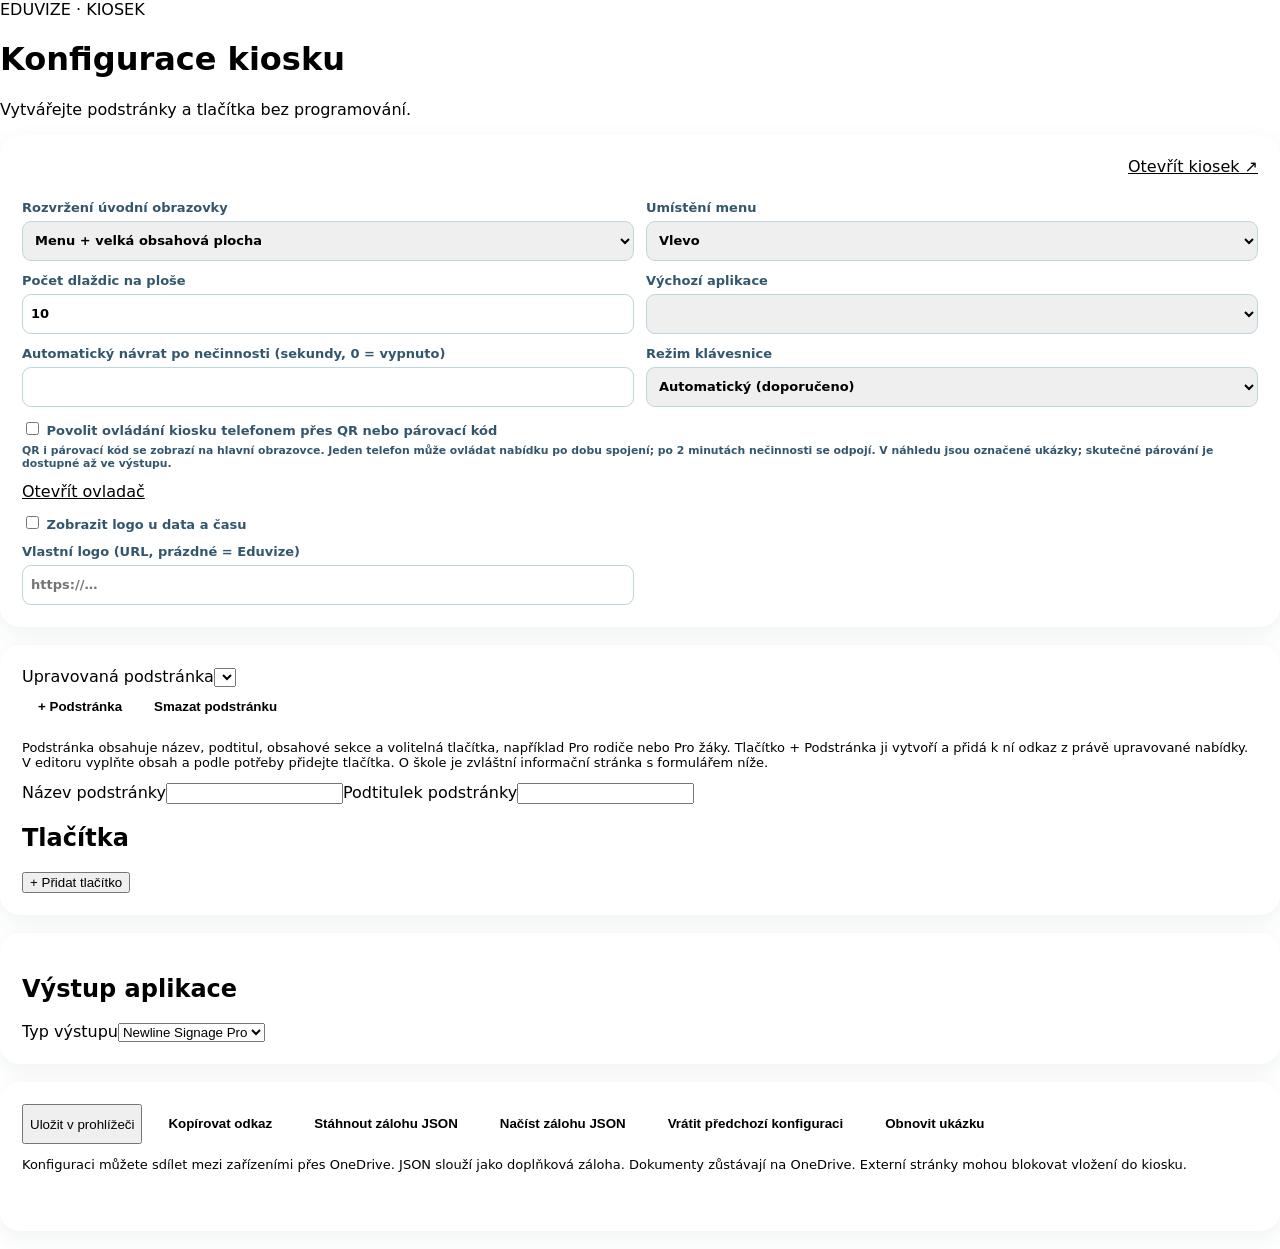
==== commit 29a57cfa: "sync: retain latest TEST admin navigation and page" ====
--- a/config.html
+++ b/config.html
@@ -1,4 +1,4 @@
-<!doctype html><html lang="cs"><head><script src="kiosk-environment.js?v=20261106-environment-1"></script><script src="/eduvize-styly/design-system/admin-navigation.js?v=20261104-design-audit-1"></script><script src="/eduvize-styly/design-system/output-modes.js?v=20261104-design-audit-1"></script><meta charset="utf-8"><link rel="stylesheet" href="/eduvize-styly/design-system/admin-account.css?v=20261105-cloud-3"><script data-edu-theme-first-paint="20261104-design-audit-1">/* Apply only the selected school's cached theme before painting.
+<!doctype html><html lang="cs"><head><script src="kiosk-environment.js?v=71d22a46bba8006dd932"></script><script src="/eduvize-styly/design-system/admin-navigation.js?v=20261119-global-departure-dialog-r2"></script><script src="/eduvize-styly/design-system/output-modes.js?v=71d22a46bba8006dd932"></script><meta charset="utf-8"><link rel="stylesheet" href="/eduvize-styly/design-system/admin-account.css?v=71d22a46bba8006dd932"><script data-edu-theme-first-paint="20261104-design-audit-1">/* Apply only the selected school's cached theme before painting.
    A missing cache uses the shared CSS baseline immediately, never a blank page. */
 (function(){
  var key='eduvize-active-theme-v1', map={background:'bg',text:'text',surface:'surface',muted:'muted',primary:'primary',primaryText:'primary-text',secondary:'secondary',secondaryText:'secondary-text',accent:'accent',border:'border'};
@@ -16,7 +16,7 @@
   var radius=theme.icons?.radiusPx;style.setProperty('--ev-icon-radius',(Number.isFinite(radius)?Math.max(0,Math.min(24,radius)):10)+'px');
  }catch(_){}
 })();
-</script><script src="/eduvize-styly/design-system/admin-auth.js?v=20261105-cloud-3"></script><meta name="viewport" content="width=device-width,initial-scale=1"><title>Eduvize | Konfigurace kiosku</title><script defer src="/eduvize-styly/design-system/active-theme.js?v=20261105-cloud-3"></script><style>:root{font-family:system-ui,-apple-system,"Segoe UI",sans-serif;color:var(--ev-text)}*{box-sizing:border-box}body{margin:0;min-height:100vh;background:radial-gradient(ellipse at 95% 0,#d8f8ef,transparent 35%),var(--ev-bg)}.muted{color:var(--ev-muted)}a{color:var(--ev-primary)}.hero{border-radius:24px;background:linear-gradient(110deg,var(--ev-primary),var(--ev-accent));padding:32px;color:white;margin-bottom:22px;box-shadow:0 16px 35px #0b6c9a20}.hero h2{margin:0;font-size:clamp(26px,3vw,42px)}.hero p{margin-bottom:0;opacity:.9}.grid{display:grid;grid-template-columns:repeat(3,minmax(0,1fr));gap:16px}.tile{padding:28px 18px;min-height:155px;text-align:center;cursor:pointer}.tile:hover,.tile:focus-visible{transform:translateY(-2px)}.tile .ico{font-size:40px;display:block;margin-bottom:12px}.tile strong{font-size:21px}.tile small{display:block;margin-top:8px}.btn{border:0;border-radius:10px;background:var(--ev-secondary);color:var(--ev-secondary-text);padding:11px 16px;cursor:pointer;font-weight:750;text-decoration:none;display:inline-block}.btn.primary{background:linear-gradient(110deg,var(--ev-primary),var(--ev-accent));color:#fff}.toolbar{display:flex;gap:10px;flex-wrap:wrap}#contentFrame{width:100%;height:calc(100vh - 230px);min-height:460px;border:0;border-radius:18px;background:#fff}.hidden{display:none!important}footer{margin-top:26px;color:#7b94a5;font-size:12px;text-align:right}@media(max-width:700px){.grid{grid-template-columns:repeat(2,minmax(0,1fr))}.tile{padding:20px 10px;min-height:130px}.tile strong{font-size:17px}}@media(max-width:420px){.grid{grid-template-columns:1fr}}.app-icon{width:58px;height:58px;display:grid;place-items:center;margin:0 auto 12px}.app-icon svg{width:30px;height:30px;display:block}.preview-tile .app-icon{width:48px;height:48px;margin:0 auto 8px}.preview-tile .app-icon svg{width:26px;height:26px} .kiosk-open-action{display:flex;justify-content:flex-end;margin:0 0 24px}</style><style>.panel{background:white;padding:22px;border-radius:20px;box-shadow:0 8px 24px #143b5510;margin-bottom:18px}.form{display:grid;grid-template-columns:repeat(2,minmax(0,1fr));gap:12px}.form label{display:grid;gap:6px;font-size:13px;font-weight:700;color:#34566d}.form input:not([type=checkbox]),.form select{width:100%;height:40px;border:1px solid #bed5dd;border-radius:9px;padding:8px;font:inherit}.wide{grid-column:1/-1}.help{font-size:13px;color:var(--ev-muted)}@media(max-width:700px){.form{grid-template-columns:1fr}}</style><style id="kiosk-preview-styles">
+</script><script src="/eduvize-styly/design-system/admin-auth.js?v=20261119-kiosk-external-policy-r1"></script><meta name="viewport" content="width=device-width,initial-scale=1"><title>Eduvize | Konfigurace kiosku</title><script defer src="/eduvize-styly/design-system/active-theme.js?v=20261119-global-departure-dialog-r2"></script><style>:root{font-family:system-ui,-apple-system,"Segoe UI",sans-serif;color:var(--ev-text)}*{box-sizing:border-box}body{margin:0;min-height:100vh;background:radial-gradient(ellipse at 95% 0,#d8f8ef,transparent 35%),var(--ev-bg)}.muted{color:var(--ev-muted)}a{color:var(--ev-primary)}.hero{border-radius:24px;background:linear-gradient(110deg,var(--ev-primary),var(--ev-accent));padding:32px;color:white;margin-bottom:22px;box-shadow:0 16px 35px #0b6c9a20}.hero h2{margin:0;font-size:clamp(26px,3vw,42px)}.hero p{margin-bottom:0;opacity:.9}.grid{display:grid;grid-template-columns:repeat(3,minmax(0,1fr));gap:16px}.tile{padding:28px 18px;min-height:155px;text-align:center;cursor:pointer}.tile:hover,.tile:focus-visible{transform:translateY(-2px)}.tile .ico{font-size:40px;display:block;margin-bottom:12px}.tile strong{font-size:21px}.tile small{display:block;margin-top:8px}.btn{border:0;border-radius:10px;background:var(--ev-secondary);color:var(--ev-secondary-text);padding:11px 16px;cursor:pointer;font-weight:750;text-decoration:none;display:inline-block}.btn.primary{background:linear-gradient(110deg,var(--ev-primary),var(--ev-accent));color:#fff}.toolbar{display:flex;gap:10px;flex-wrap:wrap}#contentFrame{width:100%;height:calc(100vh - 230px);min-height:460px;border:0;border-radius:18px;background:#fff}.hidden{display:none!important}footer{margin-top:26px;color:#7b94a5;font-size:12px;text-align:right}@media(max-width:700px){.grid{grid-template-columns:repeat(2,minmax(0,1fr))}.tile{padding:20px 10px;min-height:130px}.tile strong{font-size:17px}}@media(max-width:420px){.grid{grid-template-columns:1fr}}.app-icon{width:58px;height:58px;display:grid;place-items:center;margin:0 auto 12px}.app-icon svg{width:30px;height:30px;display:block}.preview-tile .app-icon{width:48px;height:48px;margin:0 auto 8px}.preview-tile .app-icon svg{width:26px;height:26px} .kiosk-open-action{display:flex;justify-content:flex-end;margin:0 0 24px}</style><style>.panel{background:white;padding:22px;border-radius:20px;box-shadow:0 8px 24px #143b5510;margin-bottom:18px}.form{display:grid;grid-template-columns:repeat(2,minmax(0,1fr));gap:12px}.form label{display:grid;gap:6px;font-size:13px;font-weight:700;color:#34566d}.form input:not([type=checkbox]),.form select{width:100%;height:40px;border:1px solid #bed5dd;border-radius:9px;padding:8px;font:inherit}.wide{grid-column:1/-1}.help{font-size:13px;color:var(--ev-muted)}@media(max-width:700px){.form{grid-template-columns:1fr}}</style><style id="kiosk-preview-styles">
 /* Kiosk admin preview layout only. Colors and common components belong to eduvize-styly. */
 .preview{position:relative;min-height:360px;padding:20px;border:1px solid var(--ev-border);border-radius:18px;background:var(--ev-bg)}
 .preview[hidden]{display:none!important}
@@ -43,10 +43,10 @@
 .preview.tiles-layout .preview-grid{grid-template-columns:repeat(3,minmax(0,1fr));grid-template-rows:auto;width:100%;max-height:none;overflow:visible;gap:12px}
 .preview.tiles-layout .preview-tile{min-height:110px;height:auto;aspect-ratio:4/3}
 
-</style><link rel="stylesheet" href="/eduvize-styly/design-system/admin-tokens.css?v=20261104-design-audit-1">
-<link rel="stylesheet" href="/eduvize-styly/design-system/admin-components.css?v=20261104-design-audit-1">
+</style><link rel="stylesheet" href="/eduvize-styly/design-system/admin-tokens.css?v=71d22a46bba8006dd932">
+<link rel="stylesheet" href="/eduvize-styly/design-system/admin-components.css?v=71d22a46bba8006dd932">
 <style id="eduvize-theme-aliases">body{background:var(--ev-bg);color:var(--ev-text)}.tile,.preview-tile{background:var(--ev-surface);color:var(--ev-text);border-color:var(--ev-border);border-radius:var(--ev-card-radius)}.btn{border-radius:var(--ev-control-radius);background:var(--ev-secondary);color:var(--ev-secondary-text)}.btn.primary{background:var(--ev-primary);color:var(--ev-primary-text)}.hero{background:var(--ev-primary);color:var(--ev-primary-text)}.app-icon{background:var(--ev-primary);color:var(--ev-primary-text)}
-</style><script src="/eduvize-styly/design-system/nsp-geometry.js?v=20261104-design-audit-1"></script><script src="/eduvize-styly/design-system/nsp-segments.js?v=20261104-design-audit-1"></script><link rel="stylesheet" href="/eduvize-styly/design-system/nsp-segments.css?v=20261104-design-audit-1"><link rel="stylesheet" href="/eduvize-styly/design-system/admin-shell.css?v=20261104-design-audit-1"><link rel="stylesheet" href="page-content.css?v=20261031-47"><link rel="stylesheet" href="school.css?v=20261101-header-school-15"><style id="kiosk-admin-responsive">
+</style><script src="/eduvize-styly/design-system/nsp-geometry.js?v=71d22a46bba8006dd932"></script><script src="/eduvize-styly/design-system/nsp-segments.js?v=20261119-profile-first-r5"></script><link rel="stylesheet" href="/eduvize-styly/design-system/nsp-segments.css?v=71d22a46bba8006dd932"><link rel="stylesheet" href="/eduvize-styly/design-system/admin-shell.css?v=71d22a46bba8006dd932"><link rel="stylesheet" href="page-content.css?v=71d22a46bba8006dd932"><link rel="stylesheet" href="school.css?v=20261117-kiosk-operations-r1"><style id="kiosk-admin-responsive">
 .panel{min-width:0}.form,.edu-admin__field-grid{align-items:start}
 .form label,.edu-admin__field{min-width:0}
 #schoolEditor{margin-bottom:24px}
@@ -56,12 +56,13 @@
 @media(max-width:760px){.form,.edu-admin__field-grid{grid-template-columns:minmax(0,1fr)!important}.school-editor-wide{grid-column:auto}.edu-admin__control-row{flex-wrap:wrap;gap:16px}}
 #kioskOutputActions{overflow-anchor:none}
 #kioskOutputActions #status{display:block;min-block-size:1lh;margin:12px 0 0;line-height:1.5;overflow-wrap:anywhere}
-</style><link rel="stylesheet" href="/eduvize-styly/design-system/document-upload.css?v=20261105-cloud-3"><link rel="stylesheet" href="/eduvize-styly/design-system/preview-viewport.css?v=20261104-design-audit-1"><script src="/eduvize-styly/design-system/preview-viewport.js?v=20261104-design-audit-1"></script><link rel="stylesheet" href="/eduvize-styly/design-system/app-icons.css?v=20261104-design-audit-1"><link rel="icon" type="image/svg+xml" href="/eduvize-styly/design-system/assets/eduvize-favicon.svg?v=20261031-unified-1"><link rel="stylesheet" href="/eduvize-styly/design-system/item-editor.css?v=20261104-design-audit-1"><script src="/eduvize-styly/design-system/item-sort.js?v=20261104-design-audit-1"></script><script defer src="/eduvize-styly/design-system/admin-header.js?v=20261104-design-audit-1"></script><script src="kiosk-news.js?v=20261101-rss-image-fit-1"></script><link rel="preconnect" href="https://pborovicka72-dotcom.github.io"><link rel="preconnect" href="https://eduvize-design-system-api.onrender.com" crossorigin></head><body><main class="wrap edu-admin-page ev-admin"><header class="edu-page-header"><div class="edu-page-header__identity"><div class="edu-page-header__icon" aria-hidden="true" data-edu-app-icon="kiosk"></div><div class="edu-page-header__titles"><div class="edu-page-header__eyebrow">EDUVIZE · KIOSEK</div><h1 class="edu-page-header__title">Konfigurace kiosku</h1></div></div><p class="edu-page-header__description">Vytvářejte podstránky a tlačítka bez programování.</p></header><section class="panel"><div class="kiosk-open-action"><a class="edu-admin__button edu-admin__button--secondary" id="openKiosk" href="./index.html" target="_self">Otevřít kiosek ↗</a></div><div class="form"><label>Rozvržení úvodní obrazovky<select id="menuLayout"><option value="menu">Menu + velká obsahová plocha</option><option value="tiles">Dlaždice rozmístěné po celé ploše</option></select></label><label id="menuPositionField">Umístění menu<select id="menuPosition"><option value="left">Vlevo</option><option value="right">Vpravo</option><option value="top">Nahoře</option><option value="bottom">Dole</option></select></label><label id="tileCountField" title="Počet míst na stránce včetně navigace, 3 až 25. Mřížka se odvodí automaticky.">Počet dlaždic na ploše<input id="tileCount" type="number" min="3" max="25" value="10"></label><label>Výchozí aplikace<select id="defaultApp"></select></label><label>Automatický návrat po nečinnosti (sekundy, 0 = vypnuto)<input id="idle" type="number" min="0" max="3600"></label><label>Režim klávesnice<select id="keyboardMode"><option value="auto">Automatický (doporučeno)</option><option value="touch">Dotykový – vlastní klávesnice Eduvize</option><option value="web">Běžný web – systémová / fyzická klávesnice</option></select></label><label class="wide"><span><input id="remoteControl" type="checkbox"> Povolit ovládání kiosku telefonem přes QR nebo párovací kód</span><small>QR i párovací kód se zobrazí na hlavní obrazovce. Jeden telefon může ovládat nabídku po dobu spojení; po 2 minutách nečinnosti se odpojí. V náhledu jsou označené ukázky; skutečné párování je dostupné až ve výstupu.</small></label><div class="wide edu-admin__actions"><a id="openRemote" class="edu-admin__button edu-admin__button--secondary" href="./remote.html" target="_blank" rel="noopener noreferrer">Otevřít ovladač</a></div><label class="wide"><span><input id="showInfoPanel" type="checkbox"> Zobrazit logo u data a času</span></label><label>Vlastní logo (URL, prázdné = Eduvize)<input id="logoUrl" type="url" placeholder="https://…"></label></div></section><section class="panel"><div class="edu-admin__control-row"><label class="edu-admin__field">Upravovaná podstránka<select id="page"></select></label><div class="edu-admin__actions"><button class="btn" id="newPage">+ Podstránka</button><button class="btn" id="deletePage" type="button" disabled>Smazat podstránku</button></div></div><p class="help">Podstránka obsahuje název, podtitul, obsahové sekce a volitelná tlačítka, například Pro rodiče nebo Pro žáky. Tlačítko + Podstránka ji vytvoří a přidá k ní odkaz z právě upravované nabídky. V editoru vyplňte obsah a podle potřeby přidejte tlačítka. O škole je zvláštní informační stránka s formulářem níže.</p><div id="pageIdentityFields" class="edu-admin__field-grid"><label class="edu-admin__field">Název podstránky<input id="pageTitle"></label><label class="edu-admin__field">Podtitulek podstránky<input id="subtitle"></label></div><section id="pageContentEditor" class="page-content-editor" hidden></section><div class="preview" hidden><div class="preview-banner"><strong id="previewTitle"></strong><div id="previewSubtitle"></div></div><div class="preview-grid" id="previewGrid"></div><div class="preview-hint">Tlačítka lze přetahovat myší nebo dotykem; pořadí lze měnit také šipkami níže.</div></div><h2>Tlačítka</h2><div id="buttons" class="edu-item-editor-list"></div><div class="edu-admin__control-row"><button class="edu-admin__button edu-admin__button--secondary" id="addButton">+ Přidat tlačítko</button></div></section><section class="panel edu-admin__card" id="schoolSettings" hidden><h2>O škole</h2><p class="help">Údaje se zobrazují na podstránce O škole. Nevyplněné položky se nezobrazí. Změny uložte tlačítkem Uložit konfiguraci; jsou součástí odkazu pro dotykové zařízení.</p><div id="schoolEditor"></div><p class="help">Fotografie musí být dostupná přes veřejnou adresu HTTPS. Kontaktní údaje se zobrazují jako prostý text.</p></section><section class="panel edu-output-section edu-admin__card"><h2>Výstup aplikace</h2><div class="edu-output-mode-row"><label class="edu-output-type">Typ výstupu<select id="kiosk-output-type"><option value="nsp">Newline Signage Pro</option><option value="web">Běžná stránka</option><option value="kiosk">Kiosek</option></select></label></div><div id="kiosk-segment-picker"></div></section><section class="panel" id="kioskOutputActions"><div class="toolbar"><button class="edu-admin__button" id="save">Uložit v prohlížeči</button><button class="btn" id="shareTouch">Kopírovat odkaz</button><button class="btn" id="exportConfig" type="button">Stáhnout zálohu JSON</button><button class="btn" id="importConfig" type="button">Načíst zálohu JSON</button><button class="btn" id="undoImport" type="button" hidden>Vrátit předchozí konfiguraci</button><input id="configFile" type="file" accept=".json,application/json" hidden><button class="btn" id="reset">Obnovit ukázku</button></div><p class="help">Konfiguraci můžete sdílet mezi zařízeními přes OneDrive. JSON slouží jako doplňková záloha. Dokumenty zůstávají na OneDrive. Externí stránky mohou blokovat vložení do kiosku.</p><p id="status" role="status" aria-live="polite" aria-atomic="true"></p></section></main><script src="/eduvize-styly/design-system/document-upload.js?v=20261105-cloud-3"></script><script src="/eduvize-styly/design-system/tile-navigation.js?v=20261104-design-audit-1"></script><script src="kiosk-documents.js?v=20261102-schools-1"></script><script src="kiosk-output-link.js?v=20261106-security-1"></script><script src="kiosk-config-file.js?v=20261031-47"></script><script src="page-content.js?v=20261031-boxes-3"></script><script src="kiosk-pages.js?v=20261031-protected-school"></script><script src="school.js?v=20261101-header-school-15"></script><script src="kiosk-apps.js?v=20261106-school-calendar-1"></script><script src="kiosk-weather.js?v=20261107-profile-linked-settings-1"></script><script src="/eduvize-styly/design-system/app-icons.js?v=20261104-design-audit-1"></script><script>const DEFAULT={"title":"Vítejte v naší škole","subtitle":"Vyberte požadovanou informaci","idleSeconds":60,"pages":[{"id":"home","title":"Hlavní nabídka","buttons":[{"label":"O škole","icon":"🏫","type":"page","target":"school"},{"label":"Jízdní řády","icon":"🚌","type":"app","target":"transport"},{"label":"Počasí","icon":"🌤️","type":"url","target":"https://eduvize-weather.onrender.com/display"},{"label":"Svátky","icon":"📅","type":"url","target":"https://pborovicka72-dotcom.github.io/eduvize-svatky/"},{"label":"Web školy","icon":"🌐","type":"url","target":"https://www.example.org"}]},{"id":"school","title":"O škole","buttons":[]}]};DEFAULT.pages[0].buttons.splice(4,0,...[{"label":"Moudrost dne","icon":"","type":"url","target":"https://pborovicka72-dotcom.github.io/eduvize-moudrost-dne/index.html"},{"label":"Dokumenty školy","icon":"","type":"url","target":"https://pborovicka72-dotcom.github.io/eduvize-dokumenty/index.html"},{"label":"Aktuality školy","icon":"📰","type":"app","target":"news"},{"label":"Školní informační systémy","icon":"🏫","type":"app","target":"school-systems"}]);DEFAULT.pages[0].buttons.splice(1,0,{label:"Jídelníček",type:"app",target:"menu"});DEFAULT.pages[0].buttons.push({label:"Průběh dne",icon:"🏫",type:"app",target:"day-progress"});const ICON_PATHS=window.EduvizeAppIcons.paths;function iconKey(item){if(item.type==='app'&&ICON_PATHS[item.target])return item.target;if(item.type==='app'&&item.target==='school-calendar')return 'holidays';const s=((item.label||'')+' '+(item.target||'')).toLowerCase();if(item.type==='app'&&item.target==='menu'||/jídelní|jidelnicek/.test(s))return 'menu';if(/jízdní|doprava|odjezd|jizdni-rady/.test(s))return 'transport';if(/počas|weather|pocasi/.test(s))return 'weather';if(/svát|jmenin|svatky/.test(s))return 'holidays';if(/moudrost|citát|moudrost-dne/.test(s))return 'wisdom';if(/dokument|dokumenty/.test(s))return 'documents';if(/kontakt/.test(s))return 'contact';if(/zpět/.test(s))return 'back';if(/škole|school/.test(s))return 'school';if(/web|www\.|example\.org/.test(s))return 'web';return 'link'}function makeIcon(item){const wrap=document.createElement('span');wrap.className='app-icon';wrap.setAttribute('aria-hidden','true');const svg=document.createElementNS('http://www.w3.org/2000/svg','svg');svg.setAttribute('viewBox','0 0 24 24');svg.setAttribute('fill','none');svg.setAttribute('stroke','currentColor');svg.setAttribute('stroke-width','1.8');svg.setAttribute('stroke-linecap','round');svg.setAttribute('stroke-linejoin','round');svg.innerHTML=ICON_PATHS[iconKey(item)];wrap.append(svg);return wrap}const normalizeKioskConfig=window.EduvizeKioskApps.normalize;const KEY='eduvize-kiosk-v1';function getConfig(){try{const raw=JSON.parse(localStorage.getItem(KEY));if(raw&&Array.isArray(raw.pages))return raw}catch{}return structuredClone(DEFAULT)}function saveConfig(c){localStorage.setItem(KEY,JSON.stringify(c))}
-const openButtonEditors=new WeakSet();let c=normalizeKioskConfig(getConfig()),current='home';let schoolEditor;let newsSourceCatalog=[];const $=id=>document.getElementById(id);function el(tag,attrs={},value){const n=document.createElement(tag);for(const [k,v] of Object.entries(attrs))n[k]=v;if(value!==undefined)n.textContent=value;return n}function render(){schoolEditor?.refresh(); $('menuLayout').value=c.menuLayout===false?'tiles':'menu';$('menuPosition').value=c.menuPosition||'left';const defaults=$('defaultApp');defaults.replaceChildren();const home=c.pages.find(p=>p.id==='home');for(const b of home?.buttons||[])if(b.type==='app')defaults.append(el('option',{value:b.target},b.label));if(!defaults.options.length)defaults.append(el('option',{value:'weather'},'Počasí'));defaults.value=c.defaultApp||'weather';if(defaults.selectedIndex<0)defaults.selectedIndex=0; $('remoteControl').checked=c.remoteControl!==false;$('showInfoPanel').checked=c.showLogo??c.showInfoPanel===true;$('logoUrl').value=c.logoUrl||'';$('tileCount').value=window.EduvizeTileNavigation.count(c);syncMenuFields();$('idle').value=c.idleSeconds;$('keyboardMode').value=['auto','touch','web'].includes(c.keyboardMode)?c.keyboardMode:'auto';$('page').replaceChildren();for(const p of c.pages)$('page').append(el('option',{value:p.id},p.title));if(!c.pages.some(p=>p.id===current))current=c.pages[0].id;$('page').value=current;$('schoolSettings').hidden=current!=='school';const p=c.pages.find(x=>x.id===current);$('pageTitle').value=p.title;$('subtitle').value=p.subtitle??(current==='home'?c.subtitle||'':'');$('deletePage').disabled=current==='home'||current==='school';$('deletePage').title=current==='home'?'Hlavní nabídku nelze smazat':current==='school'?'Speciální stránku O škole nelze smazat':'Smazat vybranou podstránku';$('pageIdentityFields').hidden=current==='home';window.EduvizePageContent.editor($('pageContentEditor'),p,renderPreview);$('buttons').replaceChildren();if(!(p.buttons||[]).length)$('buttons').append(el('p',{className:'help'},p.id==='school'?'Obsah této informační stránky vyplňte v sekci O škole níže.':'Tlačítka jsou volitelná. Vlastní text vložte do editoru obsahu výše.'));renderPreview();(p.buttons||[]).forEach((b,i)=>{const card=el('details',{className:'edu-item-editor ev-admin',open:openButtonEditors.has(b)});card.ontoggle=()=>{if(card.open)openButtonEditors.add(b);else openButtonEditors.delete(b)};const summary=el('summary',{className:'edu-item-editor__summary'});const heading=el('span',{className:'edu-item-editor__heading'});const itemTitle=el('strong',{},b.label||'Nové tlačítko');const itemMeta=el('small',{},({page:'Podstránka',url:'Webová stránka',app:'Aplikace Eduvize',document:'Dokument',image:'Obrázek'})[b.type]||'Tlačítko');heading.append(itemTitle,itemMeta);const body=el('div',{className:'edu-item-editor__body'});const grid=el('div',{className:'edu-item-editor__fields'});function field(label,key){const l=el('label',{className:'edu-admin__field'},label),inp=el('input',{value:b[key]||''});inp.oninput=()=>{b[key]=inp.value;if(key==='label')itemTitle.textContent=inp.value||'Nové tlačítko';renderPreview();const nextIcon=makeIcon(b);nextIcon.classList.add('ev-editor-app-icon');iconPreview.replaceWith(nextIcon);iconPreview=nextIcon;};l.append(inp);grid.append(l)}field('Název tlačítka','label');let iconPreview=makeIcon(b);iconPreview.title='Ikona podle názvu a cíle tlačítka';iconPreview.classList.add('ev-editor-app-icon');const grip=el('button',{type:'button',className:'edu-item-editor__drag'},'⠿');grip.setAttribute('aria-label','Přetáhnout tlačítko pro změnu pořadí');grip.title='Přetáhnout pro změnu pořadí';grip.onclick=e=>{e.preventDefault();e.stopPropagation()};summary.append(grip,iconPreview,heading);card.append(summary,body);const label=el('label',{className:'edu-admin__field'},'Typ akce'),select=el('select');for(const [v,t] of [['page','Podstránka'],['url','Otevřít URL'],['app','Aplikace Eduvize'],['document','Dokument / nahrát soubor'],['image','Obrázek (URL)']])select.append(el('option',{value:v},t));select.value=b.type;select.onchange=()=>{b.type=select.value;b.target=b.type==='page'?'home':b.type==='app'?'weather':b.type==='document'?'':'https://';if(b.type!=='url')delete b.zoom;if(b.type==='app')window.EduvizeKioskApps.selectApp(b,'weather');render()};label.append(select);grid.append(label);const targetLabel=el('label',{className:'edu-admin__field'},b.type==='page'?'Cílová podstránka':b.type==='document'?'Odkaz na dokument':b.type==='image'?'Odkaz na obrázek':'URL');if(b.type==='app'){const apps=el('select');for(const [key,title] of Object.entries(APP_NAMES).sort((a,b)=>a[1].localeCompare(b[1],'cs')))apps.append(el('option',{value:key},title));apps.value=b.target in APP_NAMES?b.target:'weather';b.target=apps.value;apps.onchange=()=>{window.EduvizeKioskApps.selectApp(b,apps.value);render()};targetLabel.textContent='Aplikace Eduvize';targetLabel.append(apps)}else if(b.type==='page'){const s=el('select');for(const pg of c.pages)s.append(el('option',{value:pg.id},pg.title));s.value=b.target;s.onchange=()=>{b.target=s.value;renderPreview()};targetLabel.append(s)}else{const inp=el('input',{value:b.target||''});inp.oninput=()=>{b.target=inp.value;renderPreview()};targetLabel.append(inp)}grid.append(targetLabel);if(b.type==='app'&&b.target==='weather'){const weatherLabel=el('label',{className:'edu-admin__field'},'Zobrazení počasí'),weatherSelect=el('select');for(const [value,title] of [['standard','Klasické počasí'],['station','Meteostanice']])weatherSelect.append(el('option',{value},title));weatherSelect.value=window.EduvizeKioskApps.weatherStyle(b);weatherSelect.onchange=()=>{window.EduvizeKioskApps.setWeatherStyle(b,weatherSelect.value);render()};weatherLabel.append(weatherSelect);grid.append(weatherLabel);grid.append(el('p',{className:'help'},window.EduvizeKioskWeather.weatherCaption(b,schoolWeather)));{const textLabel=el('label',{className:'edu-admin__field'}),textToggle=el('input',{type:'checkbox',checked:window.EduvizeKioskApps.weatherText(b)});textToggle.onchange=()=>{window.EduvizeKioskApps.setWeatherText(b,textToggle.checked);renderPreview()};textLabel.append(textToggle,document.createTextNode(window.EduvizeKioskApps.weatherStyle(b)==='station'?'Textová předpověď · meteostanice':'Textová předpověď · klasické počasí'));grid.append(textLabel)}}if(b.type==='app'&&b.target==='transport')grid.append(el('p',{className:'help'},window.EduvizeKioskWeather.transportCaption(b,schoolTransport)));if(b.type==='app'&&b.target==='school-systems'){window.EduvizeKioskApps.schoolEditor(grid,b,()=>render())}if(b.type==='app'&&b.target==='news'){window.EduvizeKioskNews.editor(grid,b,newsSourceCatalog,renderPreview)}if(b.type==='url'){const zoomLabel=el('label',{className:'edu-admin__field'},'Zoom vložené stránky (%)');const zoomInput=el('input',{type:'number',min:'40',max:'150',step:'5',value:String(b.zoom??100)});zoomInput.oninput=()=>{const n=Number(zoomInput.value);if(Number.isFinite(n)&&n>=40&&n<=150)b.zoom=n};zoomLabel.append(zoomInput);grid.append(zoomLabel)}body.append(grid);if(b.type==='document')window.EduvizeKioskDocuments.editor(body,b,()=>{render();$('status').textContent='Dokument přiřazen k tlačítku. Uložte konfiguraci.'});const controls=el('div',{className:'edu-admin__actions edu-item-editor__actions'});for(const [txt,action] of [['↑',()=>move(i,-1)],['↓',()=>move(i,1)],['Odebrat',()=>{p.buttons.splice(i,1);render()}]]){const bt=el('button',{className:'edu-admin__button edu-admin__button--secondary',type:'button'},txt);bt.onclick=action;if(txt==='↑'||txt==='↓'){bt.setAttribute('aria-label',txt==='↑'?'Posunout tlačítko nahoru':'Posunout tlačítko dolů');bt.disabled=txt==='↑'?i===0:i===(p.buttons||[]).length-1}controls.append(bt)}body.append(controls);$('buttons').append(card)})}window.EduvizeItemSort.mount($('buttons'),{onMove:(from,to)=>{const items=c.pages.find(p=>p.id===current).buttons;const [item]=items.splice(from,1);items.splice(to,0,item);render();$('status').textContent='Pořadí tlačítek změněno. Uložte konfiguraci.'}});function renderPreview(){window.EduvizeKioskWeather.apply(c,schoolWeather);window.EduvizeKioskWeather.applyTransport(c,schoolTransport);sync();syncPreviewFrame();const preview=$('previewGrid').closest('.preview');preview.classList.remove('menu-left','menu-right','menu-top','menu-bottom');preview.classList.add('menu-'+($('menuPosition').value||'left'));preview.classList.toggle('tiles-layout',$('menuLayout').value==='tiles');const p=c.pages.find(x=>x.id===current);const count=(p.buttons||[]).length;const vertical=!['top','bottom'].includes($('menuPosition').value);const cols=vertical?(count>5?2:1):Math.max(1,Math.ceil(count/2));preview.style.setProperty('--preview-cols',cols);preview.style.setProperty('--preview-rows',Math.max(1,Math.ceil(count/cols)));preview.style.setProperty('--preview-side',cols===2?'40%':'24%');$('previewTitle').textContent=p.title;$('previewSubtitle').textContent=p.subtitle??(current==='home'?c.subtitle||'':'');$('previewGrid').replaceChildren();let dragged=-1;(p.buttons||[]).forEach((b,i)=>{const tile=el('button',{className:'preview-tile ev-app-tile',type:'button',draggable:true});const ico=makeIcon(b),label=el('b',{},b.label||'Nové tlačítko');tile.append(ico,label);tile.classList.toggle('is-default',b===(p.buttons||[]).find(item=>item.type==='app'&&item.target===$('defaultApp').value));tile.title='Přetáhněte pro změnu pořadí';tile.ondragstart=e=>{dragged=i;tile.classList.add('dragging');e.dataTransfer.effectAllowed='move'};tile.ondragend=()=>tile.classList.remove('dragging');tile.ondragover=e=>{e.preventDefault();tile.classList.add('over')};tile.ondragleave=()=>tile.classList.remove('over');tile.ondrop=e=>{e.preventDefault();if(dragged<0||dragged===i)return;const item=p.buttons.splice(dragged,1)[0];p.buttons.splice(i,0,item);render()};$('previewGrid').append(tile)})}function move(i,d){const a=c.pages.find(x=>x.id===current).buttons,j=i+d;if(j<0||j>=a.length)return;[a[i],a[j]]=[a[j],a[i]];render()}$('page').onchange=e=>{livePreviewView=null;current=e.target.value;render()};$('pageTitle').oninput=e=>{window.EduvizeKioskPages.rename(c,current,e.target.value);const option=$('page').selectedOptions[0];if(option)option.textContent=e.target.value;renderPreview()};$('subtitle').addEventListener('input',()=>{c.pages.find(x=>x.id===current).subtitle=$('subtitle').value;renderPreview()});$('newPage').onclick=()=>{livePreviewView=null;sync();const page=window.EduvizeKioskPages.create(c,current);current=page.id;render();$('status').textContent='Podstránka vytvořena a propojena z nadřazené nabídky. Přidejte její tlačítka a uložte konfiguraci.'};$('deletePage').onclick=()=>{if(current==='home'||current==='school')return;livePreviewView=null;window.EduvizeKioskPages.remove(c,current);current='home';render()};$('addButton').onclick=()=>{c.pages.find(x=>x.id===current).buttons.push({label:'Nové tlačítko',icon:'🔗',type:'url',target:'https://'});openButtonEditors.add(c.pages.find(x=>x.id===current).buttons.at(-1));render()};function syncLogoField(){$('logoUrl').disabled=!$('showInfoPanel').checked}function syncMenuFields(){syncLogoField();const tiles=$('menuLayout').value==='tiles';$('menuPositionField').hidden=tiles;$('tileCountField').hidden=!tiles;} $('menuLayout').addEventListener('change',()=>{syncMenuFields();renderPreview();});$('tileCount').addEventListener('input',renderPreview);$('tileCount').addEventListener('change',()=>{$('tileCount').value=window.EduvizeTileNavigation.area($('tileCount').value).capacity;renderPreview();});$('menuPosition').addEventListener('change',renderPreview);$('remoteControl').addEventListener('change',renderPreview);$('showInfoPanel').addEventListener('change',()=>{c.showLogo=$('showInfoPanel').checked;syncLogoField();renderPreview();});$('defaultApp').addEventListener('change',renderPreview);$('logoUrl').addEventListener('input',renderPreview);function sync(){c.remoteControl=$('remoteControl').checked;c.outputType=$('kiosk-output-type').value;c.logoUrl=$('logoUrl').value.trim();c.showLogo=$('showInfoPanel').checked;c.tileCount=window.EduvizeTileNavigation.area($('tileCount').value).capacity;delete c.tileColumns;delete c.tileRows;c.menuLayout=$('menuLayout').value!=='tiles';c.menuPosition=$('menuPosition').value;c.defaultApp=$('defaultApp').value;persistSegment();c.idleSeconds=Math.max(0,Number($('idle').value)||0);c.keyboardMode=$('keyboardMode').value}$('openKiosk').onclick=async e=>{e.preventDefault();try{const url=await currentShareUrl();$('openKiosk').href=url.href;window.EduvizeAdminNavigation.openOutput(url.href)}catch(error){$('status').textContent='Výstup se nepodařilo připravit: '+error.message}};function applyImportedConfig(data){livePreviewView=null;c=normalizeKioskConfig(data);current='home';segOrientation=c.layoutOrientation==='portrait'?'portrait':'landscape';segStyle=Number(c.layoutStyle)||1;segBlock=Number(c.layoutBlock)||1;$('kiosk-output-type').value=['web','kiosk'].includes(c.outputType)?c.outputType:'nsp';render();renderSegments();saveConfig(c)}
+</style><link rel="stylesheet" href="/eduvize-styly/design-system/document-upload.css?v=71d22a46bba8006dd932"><link rel="stylesheet" href="/eduvize-styly/design-system/preview-viewport.css?v=71d22a46bba8006dd932"><script src="/eduvize-styly/design-system/preview-viewport.js?v=71d22a46bba8006dd932"></script><link rel="stylesheet" href="/eduvize-styly/design-system/app-icons.css?v=71d22a46bba8006dd932"><link rel="icon" type="image/svg+xml" href="/eduvize-styly/design-system/assets/eduvize-favicon.svg?v=20261031-unified-1"><link rel="stylesheet" href="/eduvize-styly/design-system/item-editor.css?v=71d22a46bba8006dd932"><script src="/eduvize-styly/design-system/item-sort.js?v=71d22a46bba8006dd932"></script><script defer src="/eduvize-styly/design-system/admin-header.js?v=71d22a46bba8006dd932"></script><script src="kiosk-news.js?v=71d22a46bba8006dd932"></script><link rel="preconnect" href=""><link rel="preconnect" href="" crossorigin><script src="/_environment.js" defer></script><link rel="stylesheet" data-edu-profiles-css href="/eduvize-styly/design-system/configuration-profiles.css?v=20261119-profile-hydration-r4"></head><body><main class="wrap edu-admin-page ev-admin"><header class="edu-page-header"><div class="edu-page-header__identity"><div class="edu-page-header__icon" aria-hidden="true" data-edu-app-icon="kiosk"></div><div class="edu-page-header__titles"><div class="edu-page-header__eyebrow">EDUVIZE · KIOSEK</div><h1 class="edu-page-header__title">Konfigurace kiosku</h1></div></div><p class="edu-page-header__description">Vytvářejte podstránky a tlačítka bez programování.</p></header><section class="panel"><div class="kiosk-open-action"><a class="edu-admin__button edu-admin__button--secondary" id="openKiosk" href="./index.html" target="_self">Otevřít kiosek ↗</a></div><div class="form"><label>Rozvržení úvodní obrazovky<select id="menuLayout"><option value="menu">Menu + velká obsahová plocha</option><option value="tiles">Dlaždice rozmístěné po celé ploše</option></select></label><label id="menuPositionField">Umístění menu<select id="menuPosition"><option value="left">Vlevo</option><option value="right">Vpravo</option><option value="top">Nahoře</option><option value="bottom">Dole</option></select></label><label id="tileCountField" title="Počet míst na stránce včetně navigace, 3 až 25. Mřížka se odvodí automaticky.">Počet dlaždic na ploše<input id="tileCount" type="number" min="3" max="25" value="10"></label><label>Výchozí aplikace<select id="defaultApp"></select></label><label>Automatický návrat po nečinnosti (sekundy, 0 = vypnuto)<input id="idle" type="number" min="0" max="3600"></label><label>Režim klávesnice<select id="keyboardMode"><option value="auto">Automatický (doporučeno)</option><option value="touch">Dotykový – vlastní klávesnice Eduvize</option><option value="web">Běžný web – systémová / fyzická klávesnice</option></select></label><label class="wide"><span><input id="remoteControl" type="checkbox"> Povolit ovládání kiosku telefonem přes QR nebo párovací kód</span><small>QR i párovací kód se zobrazí na hlavní obrazovce. Jeden telefon může ovládat nabídku po dobu spojení; po 2 minutách nečinnosti se odpojí. V náhledu jsou označené ukázky; skutečné párování je dostupné až ve výstupu.</small></label><div class="wide edu-admin__actions"><a id="openRemote" class="edu-admin__button edu-admin__button--secondary" href="./remote.html" target="_blank" rel="noopener noreferrer">Otevřít ovladač</a></div><label class="wide"><span><input id="showInfoPanel" type="checkbox"> Zobrazit logo u data a času</span></label><label>Vlastní logo (URL, prázdné = Eduvize)<input id="logoUrl" type="url" placeholder="https://…"></label></div></section><section class="panel"><div class="edu-admin__control-row"><label class="edu-admin__field">Upravovaná podstránka<select id="page"></select></label><div class="edu-admin__actions"><button class="btn" id="newPage">+ Podstránka</button><button class="btn" id="deletePage" type="button" disabled>Smazat podstránku</button></div></div><p class="help">Podstránka obsahuje název, podtitul, obsahové sekce a volitelná tlačítka, například Pro rodiče nebo Pro žáky. Tlačítko + Podstránka ji vytvoří a přidá k ní odkaz z právě upravované nabídky. V editoru vyplňte obsah a podle potřeby přidejte tlačítka. O škole je zvláštní informační stránka s formulářem níže.</p><div id="pageIdentityFields" class="edu-admin__field-grid"><label class="edu-admin__field">Název podstránky<input id="pageTitle"></label><label class="edu-admin__field">Podtitulek podstránky<input id="subtitle"></label></div><section id="pageContentEditor" class="page-content-editor" hidden></section><div class="preview" hidden><div class="preview-banner"><strong id="previewTitle"></strong><div id="previewSubtitle"></div></div><div class="preview-grid" id="previewGrid"></div><div class="preview-hint">Tlačítka lze přetahovat myší nebo dotykem; pořadí lze měnit také šipkami níže.</div></div><h2>Tlačítka</h2><div id="buttons" class="edu-item-editor-list"></div><div class="edu-admin__control-row"><button class="edu-admin__button edu-admin__button--secondary" id="addButton">+ Přidat tlačítko</button></div></section><section class="panel edu-admin__card" id="schoolSettings" hidden><h2>O škole</h2><p class="help">Údaje se zobrazují na podstránce O škole. Nevyplněné položky se nezobrazí. Změny uložte tlačítkem Uložit konfiguraci; jsou součástí odkazu pro dotykové zařízení.</p><div id="schoolEditor"></div><p class="help">Fotografie musí být dostupná přes veřejnou adresu HTTPS. Kontaktní údaje se zobrazují jako prostý text.</p></section><section class="panel edu-output-section edu-admin__card"><h2>Výstup aplikace</h2><div class="edu-output-mode-row"><label class="edu-output-type">Typ výstupu<select id="kiosk-output-type"><option value="nsp">Newline Signage Pro</option><option value="web">Běžná stránka</option><option value="kiosk">Kiosek</option></select></label></div><div id="kiosk-segment-picker"></div></section><section class="panel" id="kioskOutputActions"><div class="toolbar"><button class="edu-admin__button" id="save">Uložit v prohlížeči</button><button class="btn" id="shareTouch">Kopírovat odkaz</button><button class="btn" id="exportConfig" type="button">Stáhnout zálohu JSON</button><button class="btn" id="importConfig" type="button">Načíst zálohu JSON</button><button class="btn" id="undoImport" type="button" hidden>Vrátit předchozí konfiguraci</button><input id="configFile" type="file" accept=".json,application/json" hidden><button class="btn" id="reset">Obnovit ukázku</button></div><p class="help">Konfiguraci můžete sdílet mezi zařízeními přes OneDrive. JSON slouží jako doplňková záloha. Dokumenty zůstávají na OneDrive. Externí stránky mohou blokovat vložení do kiosku.</p><p id="status" role="status" aria-live="polite" aria-atomic="true"></p></section></main><script src="/eduvize-styly/design-system/document-upload.js?v=71d22a46bba8006dd932"></script><script src="/eduvize-styly/design-system/tile-navigation.js?v=71d22a46bba8006dd932"></script><script src="kiosk-documents.js?v=71d22a46bba8006dd932"></script><script src="kiosk-output-link.js?v=71d22a46bba8006dd932"></script><script src="kiosk-config-file.js?v=71d22a46bba8006dd932"></script><script src="page-content.js?v=71d22a46bba8006dd932"></script><script src="kiosk-pages.js?v=71d22a46bba8006dd932"></script><script src="school.js?v=20261117-kiosk-school-text-r1"></script><script src="kiosk-apps.js?v=20261119-output-choices-r2"></script><script src="kiosk-weather.js?v=20261117-kiosk-operations-r1"></script><script src="/eduvize-styly/design-system/app-icons.js?v=71d22a46bba8006dd932"></script><script>const DEFAULT={"title":"Vítejte v naší škole","subtitle":"Vyberte požadovanou informaci","idleSeconds":60,"pages":[{"id":"home","title":"Hlavní nabídka","buttons":[{"label":"O škole","icon":"🏫","type":"page","target":"school"},{"label":"Jízdní řády","icon":"🚌","type":"app","target":"transport"},{"label":"Počasí","icon":"🌤️","type":"url","target":(location.origin+"/pocasi/display")},{"label":"Svátky","icon":"📅","type":"url","target":(location.origin+"/eduvize-svatky/")},{"label":"Web školy","icon":"🌐","type":"url","target":"https://www.example.org"}]},{"id":"school","title":"O škole","buttons":[]}]};DEFAULT.pages[0].buttons.splice(4,0,...[{"label":"Moudrost dne","icon":"","type":"url","target":(location.origin+"/eduvize-moudrost-dne/index.html")},{"label":"Dokumenty školy","icon":"","type":"url","target":(location.origin+"/eduvize-dokumenty/index.html")},{"label":"Aktuality školy","icon":"📰","type":"app","target":"news"},{"label":"Školní informační systémy","icon":"🏫","type":"app","target":"school-systems"}]);DEFAULT.pages[0].buttons.splice(1,0,{label:"Jídelníček",type:"app",target:"menu"});DEFAULT.pages[0].buttons.push({label:"Průběh dne",icon:"🏫",type:"app",target:"day-progress"});const ICON_PATHS=window.EduvizeAppIcons.paths;function iconKey(item){if(item.type==='app'&&ICON_PATHS[item.target])return item.target;if(item.type==='app'&&item.target==='school-calendar')return 'holidays';const s=((item.label||'')+' '+(item.target||'')).toLowerCase();if(item.type==='app'&&item.target==='menu'||/jídelní|jidelnicek/.test(s))return 'menu';if(/jízdní|doprava|odjezd|jizdni-rady/.test(s))return 'transport';if(/počas|weather|pocasi/.test(s))return 'weather';if(/svát|jmenin|svatky/.test(s))return 'holidays';if(/moudrost|citát|moudrost-dne/.test(s))return 'wisdom';if(/dokument|dokumenty/.test(s))return 'documents';if(/kontakt/.test(s))return 'contact';if(/zpět/.test(s))return 'back';if(/škole|school/.test(s))return 'school';if(/web|www\.|example\.org/.test(s))return 'web';return 'link'}function makeIcon(item){const wrap=document.createElement('span');wrap.className='app-icon';wrap.setAttribute('aria-hidden','true');const svg=document.createElementNS('http://www.w3.org/2000/svg','svg');svg.setAttribute('viewBox','0 0 24 24');svg.setAttribute('fill','none');svg.setAttribute('stroke','currentColor');svg.setAttribute('stroke-width','1.8');svg.setAttribute('stroke-linecap','round');svg.setAttribute('stroke-linejoin','round');svg.innerHTML=ICON_PATHS[iconKey(item)];wrap.append(svg);return wrap}const normalizeKioskConfig=window.EduvizeKioskApps.normalize;const KEY='eduvize-kiosk-v1';function getConfig(){return structuredClone(DEFAULT)}function saveConfig(c){}
+let importUndo=null;const importScope=()=>{const a=window.EduvizeAdminAuth,s=a?.status();return JSON.stringify([s?.schoolId,s?.profileId,a?.getToken('configurations')]);};
+const openButtonEditors=new WeakSet();let c=normalizeKioskConfig(getConfig()),current='home';let schoolEditor;let newsSourceCatalog=[];const $=id=>document.getElementById(id);function el(tag,attrs={},value){const n=document.createElement(tag);for(const [k,v] of Object.entries(attrs))n[k]=v;if(value!==undefined)n.textContent=value;return n}function render(){schoolEditor?.refresh(); $('menuLayout').value=c.menuLayout===false?'tiles':'menu';$('menuPosition').value=c.menuPosition||'left';const defaults=$('defaultApp');defaults.replaceChildren();const home=c.pages.find(p=>p.id==='home');for(const b of home?.buttons||[])if(b.type==='app')defaults.append(el('option',{value:b.target},b.label));if(!defaults.options.length)defaults.append(el('option',{value:'weather'},'Počasí'));defaults.value=c.defaultApp||'weather';if(defaults.selectedIndex<0)defaults.selectedIndex=0; $('remoteControl').checked=c.remoteControl!==false;$('showInfoPanel').checked=c.showLogo??c.showInfoPanel===true;$('logoUrl').value=c.logoUrl||'';$('tileCount').value=window.EduvizeTileNavigation.count(c);syncMenuFields();$('idle').value=c.idleSeconds;$('keyboardMode').value=['auto','touch','web'].includes(c.keyboardMode)?c.keyboardMode:'auto';$('page').replaceChildren();for(const p of c.pages)$('page').append(el('option',{value:p.id},p.title));if(!c.pages.some(p=>p.id===current))current=c.pages[0].id;$('page').value=current;$('schoolSettings').hidden=current!=='school';const p=c.pages.find(x=>x.id===current);$('pageTitle').value=p.title;$('subtitle').value=p.subtitle??(current==='home'?c.subtitle||'':'');$('deletePage').disabled=current==='home'||current==='school';$('deletePage').title=current==='home'?'Hlavní nabídku nelze smazat':current==='school'?'Speciální stránku O škole nelze smazat':'Smazat vybranou podstránku';$('pageIdentityFields').hidden=current==='home';window.EduvizePageContent.editor($('pageContentEditor'),p,renderPreview);$('buttons').replaceChildren();if(!(p.buttons||[]).length)$('buttons').append(el('p',{className:'help'},p.id==='school'?'Obsah této informační stránky vyplňte v sekci O škole níže.':'Tlačítka jsou volitelná. Vlastní text vložte do editoru obsahu výše.'));renderPreview();(p.buttons||[]).forEach((b,i)=>{const card=el('details',{className:'edu-item-editor ev-admin',open:openButtonEditors.has(b)});card.ontoggle=()=>{if(card.open)openButtonEditors.add(b);else openButtonEditors.delete(b)};const summary=el('summary',{className:'edu-item-editor__summary'});const heading=el('span',{className:'edu-item-editor__heading'});const itemTitle=el('strong',{},b.label||'Nové tlačítko');const itemMeta=el('small',{},({page:'Podstránka',url:'Webová stránka',app:'Aplikace Eduvize',document:'Dokument',image:'Obrázek'})[b.type]||'Tlačítko');heading.append(itemTitle,itemMeta);const body=el('div',{className:'edu-item-editor__body'});const grid=el('div',{className:'edu-item-editor__fields'});function field(label,key){const l=el('label',{className:'edu-admin__field'},label),inp=el('input',{value:b[key]||''});inp.oninput=()=>{b[key]=inp.value;if(key==='label')itemTitle.textContent=inp.value||'Nové tlačítko';renderPreview();const nextIcon=makeIcon(b);nextIcon.classList.add('ev-editor-app-icon');iconPreview.replaceWith(nextIcon);iconPreview=nextIcon;};l.append(inp);grid.append(l)}field('Název tlačítka','label');let iconPreview=makeIcon(b);iconPreview.title='Ikona podle názvu a cíle tlačítka';iconPreview.classList.add('ev-editor-app-icon');const grip=el('button',{type:'button',className:'edu-item-editor__drag'},'⠿');grip.setAttribute('aria-label','Přetáhnout tlačítko pro změnu pořadí');grip.title='Přetáhnout pro změnu pořadí';grip.onclick=e=>{e.preventDefault();e.stopPropagation()};summary.append(grip,iconPreview,heading);card.append(summary,body);const label=el('label',{className:'edu-admin__field'},'Typ akce'),select=el('select');for(const [v,t] of [['page','Podstránka'],['url','Otevřít URL'],['app','Aplikace Eduvize'],['document','Dokument / nahrát soubor'],['image','Obrázek (URL)']])select.append(el('option',{value:v},t));select.value=b.type;select.onchange=()=>{b.type=select.value;b.target=b.type==='page'?'home':b.type==='app'?'weather':b.type==='document'?'':'https://';if(b.type!=='url')delete b.zoom;if(b.type==='app')window.EduvizeKioskApps.selectApp(b,'weather');render()};label.append(select);grid.append(label);const targetLabel=el('label',{className:'edu-admin__field'},b.type==='page'?'Cílová podstránka':b.type==='document'?'Odkaz na dokument':b.type==='image'?'Odkaz na obrázek':'URL');if(b.type==='app'){const apps=el('select');for(const [key,title] of Object.entries(APP_NAMES).sort((a,b)=>a[1].localeCompare(b[1],'cs')))apps.append(el('option',{value:key},title));apps.value=b.target in APP_NAMES?b.target:'weather';b.target=apps.value;apps.onchange=()=>{window.EduvizeKioskApps.selectApp(b,apps.value);render()};targetLabel.textContent='Aplikace Eduvize';targetLabel.append(apps)}else if(b.type==='page'){const s=el('select');for(const pg of c.pages)s.append(el('option',{value:pg.id},pg.title));s.value=b.target;s.onchange=()=>{b.target=s.value;renderPreview()};targetLabel.append(s)}else{const inp=el('input',{value:b.target||''});inp.oninput=()=>{b.target=inp.value;renderPreview()};targetLabel.append(inp)}grid.append(targetLabel);if(b.type==='app')window.EduvizeKioskApps.outputEditor(grid,b,renderPreview);if(b.type==='app'&&b.target==='weather'&&!window.EduvizeKioskApps.canonicalOutput(b.appUrl)){const weatherLabel=el('label',{className:'edu-admin__field'},'Zobrazení počasí'),weatherSelect=el('select');for(const [value,title] of [['standard','Klasické počasí'],['station','Meteostanice']])weatherSelect.append(el('option',{value},title));weatherSelect.value=window.EduvizeKioskApps.weatherStyle(b);weatherSelect.onchange=()=>{window.EduvizeKioskApps.setWeatherStyle(b,weatherSelect.value);render()};weatherLabel.append(weatherSelect);grid.append(weatherLabel);grid.append(el('p',{className:'help'},window.EduvizeKioskWeather.weatherCaption(b,schoolWeather)));{const textLabel=el('label',{className:'edu-admin__field'}),textToggle=el('input',{type:'checkbox',checked:window.EduvizeKioskApps.weatherText(b)});textToggle.onchange=()=>{window.EduvizeKioskApps.setWeatherText(b,textToggle.checked);renderPreview()};textLabel.append(textToggle,document.createTextNode(window.EduvizeKioskApps.weatherStyle(b)==='station'?'Textová předpověď · meteostanice':'Textová předpověď · klasické počasí'));grid.append(textLabel)}}if(b.type==='app'&&b.target==='transport')grid.append(el('p',{className:'help'},window.EduvizeKioskWeather.transportCaption(b,schoolTransport)));if(b.type==='app'&&b.target==='school-systems'){window.EduvizeKioskApps.schoolEditor(grid,b,()=>render())}if(b.type==='app'&&b.target==='news'){window.EduvizeKioskNews.editor(grid,b,newsSourceCatalog,renderPreview)}if(b.type==='url'){const zoomLabel=el('label',{className:'edu-admin__field'},'Zoom vložené stránky (%)');const zoomInput=el('input',{type:'number',min:'40',max:'150',step:'5',value:String(b.zoom??100)});zoomInput.oninput=()=>{const n=Number(zoomInput.value);if(Number.isFinite(n)&&n>=40&&n<=150)b.zoom=n};zoomLabel.append(zoomInput);grid.append(zoomLabel)}body.append(grid);if(b.type==='document')window.EduvizeKioskDocuments.editor(body,b,()=>{render();$('status').textContent='Dokument přiřazen k tlačítku. Uložte konfiguraci.'});const controls=el('div',{className:'edu-admin__actions edu-item-editor__actions'});for(const [txt,action] of [['↑',()=>move(i,-1)],['↓',()=>move(i,1)],['Odebrat',()=>{if(!confirm('Skutečně chcete smazat tlačítko „'+(b.label||'Nové tlačítko')+'“?'))return;p.buttons.splice(i,1);render()}]]){const bt=el('button',{className:'edu-admin__button edu-admin__button--secondary',type:'button'},txt);bt.onclick=action;if(txt==='↑'||txt==='↓'){bt.setAttribute('aria-label',txt==='↑'?'Posunout tlačítko nahoru':'Posunout tlačítko dolů');bt.disabled=txt==='↑'?i===0:i===(p.buttons||[]).length-1}controls.append(bt)}body.append(controls);$('buttons').append(card)})}window.EduvizeItemSort.mount($('buttons'),{onMove:(from,to)=>{const items=c.pages.find(p=>p.id===current).buttons;const [item]=items.splice(from,1);items.splice(to,0,item);render();$('status').textContent='Pořadí tlačítek změněno. Uložte konfiguraci.'}});function renderPreview(){window.EduvizeKioskWeather.apply(c,schoolWeather);window.EduvizeKioskWeather.applyTransport(c,schoolTransport);sync();syncPreviewFrame();const preview=$('previewGrid').closest('.preview');preview.classList.remove('menu-left','menu-right','menu-top','menu-bottom');preview.classList.add('menu-'+($('menuPosition').value||'left'));preview.classList.toggle('tiles-layout',$('menuLayout').value==='tiles');const p=c.pages.find(x=>x.id===current);const count=(p.buttons||[]).length;const vertical=!['top','bottom'].includes($('menuPosition').value);const cols=vertical?(count>5?2:1):Math.max(1,Math.ceil(count/2));preview.style.setProperty('--preview-cols',cols);preview.style.setProperty('--preview-rows',Math.max(1,Math.ceil(count/cols)));preview.style.setProperty('--preview-side',cols===2?'40%':'24%');$('previewTitle').textContent=p.title;$('previewSubtitle').textContent=p.subtitle??(current==='home'?c.subtitle||'':'');$('previewGrid').replaceChildren();let dragged=-1;(p.buttons||[]).forEach((b,i)=>{const tile=el('button',{className:'preview-tile ev-app-tile',type:'button',draggable:true});const ico=makeIcon(b),label=el('b',{},b.label||'Nové tlačítko');tile.append(ico,label);tile.classList.toggle('is-default',b===(p.buttons||[]).find(item=>item.type==='app'&&item.target===$('defaultApp').value));tile.title='Přetáhněte pro změnu pořadí';tile.ondragstart=e=>{dragged=i;tile.classList.add('dragging');e.dataTransfer.effectAllowed='move'};tile.ondragend=()=>tile.classList.remove('dragging');tile.ondragover=e=>{e.preventDefault();tile.classList.add('over')};tile.ondragleave=()=>tile.classList.remove('over');tile.ondrop=e=>{e.preventDefault();if(dragged<0||dragged===i)return;const item=p.buttons.splice(dragged,1)[0];p.buttons.splice(i,0,item);render()};$('previewGrid').append(tile)})}function move(i,d){const a=c.pages.find(x=>x.id===current).buttons,j=i+d;if(j<0||j>=a.length)return;[a[i],a[j]]=[a[j],a[i]];render()}$('page').onchange=e=>{livePreviewView=null;current=e.target.value;render()};$('pageTitle').oninput=e=>{window.EduvizeKioskPages.rename(c,current,e.target.value);const option=$('page').selectedOptions[0];if(option)option.textContent=e.target.value;renderPreview()};$('subtitle').addEventListener('input',()=>{c.pages.find(x=>x.id===current).subtitle=$('subtitle').value;renderPreview()});$('newPage').onclick=()=>{livePreviewView=null;sync();const page=window.EduvizeKioskPages.create(c,current);current=page.id;render();$('status').textContent='Podstránka vytvořena a propojena z nadřazené nabídky. Přidejte její tlačítka a uložte konfiguraci.'};$('deletePage').onclick=()=>{if(current==='home'||current==='school')return;if(!confirm('Skutečně chcete smazat podstránku „'+(c.pages.find(p=>p.id===current)?.title||current)+'“?'))return;livePreviewView=null;window.EduvizeKioskPages.remove(c,current);current='home';render()};$('addButton').onclick=()=>{const viewport={left:window.scrollX,top:window.scrollY};c.pages.find(x=>x.id===current).buttons.push({label:'Nové tlačítko',icon:'🔗',type:'url',target:'https://'});openButtonEditors.add(c.pages.find(x=>x.id===current).buttons.at(-1));render();window.scrollTo(viewport.left,viewport.top)};function syncLogoField(){$('logoUrl').disabled=!$('showInfoPanel').checked}function syncMenuFields(){syncLogoField();const tiles=$('menuLayout').value==='tiles';$('menuPositionField').hidden=tiles;$('tileCountField').hidden=!tiles;} $('menuLayout').addEventListener('change',()=>{syncMenuFields();renderPreview();});$('tileCount').addEventListener('input',renderPreview);$('tileCount').addEventListener('change',()=>{$('tileCount').value=window.EduvizeTileNavigation.area($('tileCount').value).capacity;renderPreview();});$('menuPosition').addEventListener('change',renderPreview);$('remoteControl').addEventListener('change',renderPreview);$('showInfoPanel').addEventListener('change',()=>{c.showLogo=$('showInfoPanel').checked;syncLogoField();renderPreview();});$('defaultApp').addEventListener('change',renderPreview);$('logoUrl').addEventListener('input',renderPreview);function sync(){c.remoteControl=$('remoteControl').checked;c.outputType=$('kiosk-output-type').value;c.logoUrl=$('logoUrl').value.trim();c.showLogo=$('showInfoPanel').checked;c.tileCount=window.EduvizeTileNavigation.area($('tileCount').value).capacity;delete c.tileColumns;delete c.tileRows;c.menuLayout=$('menuLayout').value!=='tiles';c.menuPosition=$('menuPosition').value;c.defaultApp=$('defaultApp').value;persistSegment();c.idleSeconds=Math.max(0,Number($('idle').value)||0);c.keyboardMode=$('keyboardMode').value}$('openKiosk').onclick=async e=>{e.preventDefault();try{const url=await currentShareUrl();$('openKiosk').href=url.href;window.EduvizeAdminNavigation.openOutput(url.href)}catch(error){$('status').textContent='Výstup se nepodařilo připravit: '+error.message}};function applyImportedConfig(data){livePreviewView=null;c=normalizeKioskConfig(data);current='home';segOrientation=c.layoutOrientation==='portrait'?'portrait':'landscape';segStyle=Number(c.layoutStyle)||1;segBlock=Number(c.layoutBlock)||1;$('kiosk-output-type').value=['web','kiosk'].includes(c.outputType)?c.outputType:'nsp';render();renderSegments();saveConfig(c)}
 $('exportConfig').onclick=()=>{try{sync();const text=window.EduvizeKioskConfigFile.stringify(c);saveConfig(c);const url=URL.createObjectURL(new Blob([text],{type:'application/json;charset=utf-8'}));const a=document.createElement('a');a.href=url;a.download='eduvize-kiosek-'+new Date().toISOString().slice(0,10)+'.json';document.body.append(a);a.click();a.remove();setTimeout(()=>URL.revokeObjectURL(url),1000);$('status').textContent='Konfigurace připravena ke stažení jako JSON. Soubor obsahuje údaje školy, obsah podstránek i tlačítka.'}catch(error){$('status').textContent='Soubor nelze uložit: '+error.message}};
-$('importConfig').onclick=()=>$('configFile').click();$('configFile').onchange=async()=>{const file=$('configFile').files[0];if(!file)return;try{if(file.size>2*1024*1024)throw Error('Limit je 2 MB.');const data=window.EduvizeKioskConfigFile.parse(await file.text());sync();localStorage.setItem(KEY+'-before-import',JSON.stringify(c));applyImportedConfig(data);$('undoImport').hidden=false;$('status').textContent='Konfigurace načtena ze souboru a uložena v tomto prohlížeči. Předchozí konfiguraci lze vrátit.'}catch(error){$('status').textContent='Načtení se nezdařilo: '+error.message}finally{$('configFile').value=''}};
-$('undoImport').hidden=!localStorage.getItem(KEY+'-before-import');$('undoImport').onclick=()=>{try{const previous=window.EduvizeKioskConfigFile.parse(localStorage.getItem(KEY+'-before-import'));applyImportedConfig(previous);localStorage.removeItem(KEY+'-before-import');$('undoImport').hidden=true;$('status').textContent='Předchozí konfigurace obnovena.'}catch(error){$('status').textContent='Obnovení se nezdařilo: '+error.message}};
-$('save').onclick=()=>{sync();saveConfig(c);$('status').textContent='Uloženo v tomto prohlížeči.'};async function currentShareUrl(){await refreshWeatherSettings(true);sync();saveConfig(c);return window.EduvizeKioskOutputLink.url(window.EduvizeKioskWeather.projectSchool(c,schoolIdentity),location.href,window.EduvizeAdminAuth.status().profileId)}
+$('importConfig').onclick=()=>$('configFile').click();$('configFile').onchange=async()=>{const file=$('configFile').files[0];if(!file)return;try{if(file.size>2*1024*1024)throw Error('Limit je 2 MB.');const data=window.EduvizeKioskConfigFile.parse(await file.text());sync();importUndo={data:structuredClone(c),scope:importScope()};applyImportedConfig(data);$('undoImport').hidden=false;$('status').textContent='Konfigurace načtena do editoru. Uložte ji do Eduvize. Předchozí rozpracovanou podobu lze vrátit do změny účtu nebo profilu.'}catch(error){$('status').textContent='Načtení se nezdařilo: '+error.message}finally{$('configFile').value=''}};
+$('undoImport').hidden=true;$('undoImport').onclick=()=>{try{if(!importUndo||importUndo.scope!==importScope()){importUndo=null;$('undoImport').hidden=true;throw Error('Předchozí konfigurace již nepatří aktuálnímu profilu.');}const previous=structuredClone(importUndo.data);importUndo=null;applyImportedConfig(previous);$('undoImport').hidden=true;$('status').textContent='Předchozí rozpracovaná konfigurace obnovena.'}catch(error){$('status').textContent=error.message}};
+$('save').onclick=()=>{sync();saveConfig(c);$('status').textContent='Změny jsou rozpracované. Uložte je do Eduvize.'};async function currentShareUrl(){await refreshWeatherSettings(true);sync();saveConfig(c);return window.EduvizeKioskOutputLink.url(window.EduvizeKioskWeather.projectSchool(c,schoolIdentity),location.href,window.EduvizeAdminAuth.status().profileId)}
 // Keep local action feedback adjacent when the shared profile toolbar moves controls.
 function placeOutputFeedback(){
  const row=$('shareTouch').parentElement,status=$('status');
@@ -87,12 +88,24 @@
 window.addEventListener('eduvize-admin-auth-change',()=>void refreshWeatherSettings());document.addEventListener('DOMContentLoaded',()=>void refreshWeatherSettings(),{once:true});
 async function refreshNewsSources(){try{const found=await window.EduvizeKioskNews.load();if(found){newsSourceCatalog=found;window.EduvizeKioskNews.applyCatalog(c,found);render();$('status').textContent=found.length?'Zdroje aktualit načteny z profilu.':'V profilu zatím nejsou uložené zdroje aktualit.';}}catch(error){$('status').textContent='Zdroje aktualit se nepodařilo načíst: '+error.message;}}
 window.addEventListener('eduvize-admin-auth-change',()=>void refreshNewsSources());document.addEventListener('DOMContentLoaded',()=>void refreshNewsSources(),{once:true});
-schoolEditor=window.EduvizeSchool.editor($('schoolEditor'),()=>c,()=>renderPreview());$('kiosk-output-type').value=['web','kiosk'].includes(c.outputType)?c.outputType:'nsp';render();$('kiosk-output-type').addEventListener('change',()=>{c.outputType=$('kiosk-output-type').value;saveConfig(c);if(kioskPicker)syncKioskOutputType()});try{renderSegments()}catch(error){console.error('Kiosk segment picker failed:',error);const note=document.createElement('p');note.textContent='Výběr segmentů se nepodařilo načíst. Ostatní nastavení kiosku zůstávají dostupná.';kioskSegmentHost.append(note)}</script><div style="position:fixed;right:5px;bottom:4px;z-index:2147483647;background:white;color:#333;border:1px solid #888;border-radius:3px;padding:3px 7px;font:11px system-ui;pointer-events:none">Kiosek · administrace v2026.11.02.26</div>
+schoolEditor=window.EduvizeSchool.editor($('schoolEditor'),()=>c,()=>renderPreview());$('kiosk-output-type').value=['web','kiosk'].includes(c.outputType)?c.outputType:'nsp';render();$('kiosk-output-type').addEventListener('change',()=>{c.outputType=$('kiosk-output-type').value;saveConfig(c);if(kioskPicker)syncKioskOutputType()});try{renderSegments()}catch(error){console.error('Kiosk segment picker failed:',error);const note=document.createElement('p');note.textContent='Výběr segmentů se nepodařilo načíst. Ostatní nastavení kiosku zůstávají dostupná.';kioskSegmentHost.append(note)}</script>
 <script id="eduvize-profile-adapter">
 window.EduvizeProfileAdapter={app:"kiosk",read:()=>{sync();const {newsSources,...data}=structuredClone(c);return {schemaVersion:1,data};},
-apply:async config=>{if(!config.data||!Array.isArray(config.data.pages))throw Error('Profil neobsahuje platnou konfiguraci kiosku.');sync();localStorage.setItem(KEY+'-before-import',JSON.stringify(c));applyImportedConfig(config.data);await refreshWeatherSettings();$('undoImport').hidden=false;}};
+apply:async config=>{if(!config.data||!Array.isArray(config.data.pages))throw Error('Profil neobsahuje platnou konfiguraci kiosku.');sync();importUndo=null;applyImportedConfig(config.data);await refreshWeatherSettings();$('undoImport').hidden=true;}};
 window.dispatchEvent(new Event("eduvize-profile-adapter-ready"));
 </script>
-</body></html>
+<script>
+$('shareTouch').onclick=null;$('shareTouch').disabled=true;$('openKiosk').onclick=e=>e.preventDefault();$('openKiosk').setAttribute('aria-disabled','true');
+</script><script src="/eduvize-styly/design-system/output-actions.js?v=20261117-native-cohort-r2"></script><script src="/eduvize-styly/design-system/output-client.js?v=20261117-kiosk-child-descriptor-r1"></script><script src="/eduvize-styly/design-system/load-saved-app.js?v=20261119-global-reader-r1"></script><script src="kiosk-native-draft.js?v=20261117-native-cohort-r2"></script><script src="kiosk-native-admin.js?v=20261119-external-policy-status-r1"></script><script>
+const nativeRead=window.EduvizeProfileAdapter.read,nativeApply=window.EduvizeProfileAdapter.apply;
+window.EduvizeProfileAdapter.apply=async value=>{await nativeApply(value);const d=value.data;if(d?.outputType==='kiosk'&&Number.isSafeInteger(d.outputWidth)&&Number.isSafeInteger(d.outputHeight)){kioskPicker?.setKioskGeometry?.({width:d.outputWidth,height:d.outputHeight,orientation:d.outputHeight>d.outputWidth?'portrait':'landscape'});syncPreviewFrame();}};
+window.EduvizeProfileAdapter.read=()=>{const saved=nativeRead();if(saved.data.outputType==='kiosk'){const g=kioskPicker?.kioskGeometry?.();if(g){saved.data.outputWidth=g.width;saved.data.outputHeight=g.height;}}return saved;};
+window.EduvizeKioskNativeAdmin.mount({profileAdapter:window.EduvizeProfileAdapter,
+ presentation:()=>window.EduvizeKioskNativeAdmin.presentation(window.EduvizeProfileAdapter.read().data),
+ previewDraftUrl:async()=>{sync();return (await window.EduvizeKioskOutputLink.url(window.EduvizeKioskWeather.projectSchool(c,schoolIdentity),location.href,window.EduvizeAdminAuth.status().profileId,{previewOnly:true})).href;},
+ elements:{copyButton:$('shareTouch'),openButton:$('openKiosk'),status:$('status')}
+}).catch(error=>{$('status').textContent=error.message;});
+</script>
+<script data-edu-profiles src="/eduvize-styly/design-system/configuration-profiles.js?v=20261119-auth-watch-r1"></script></body></html>
 
 
